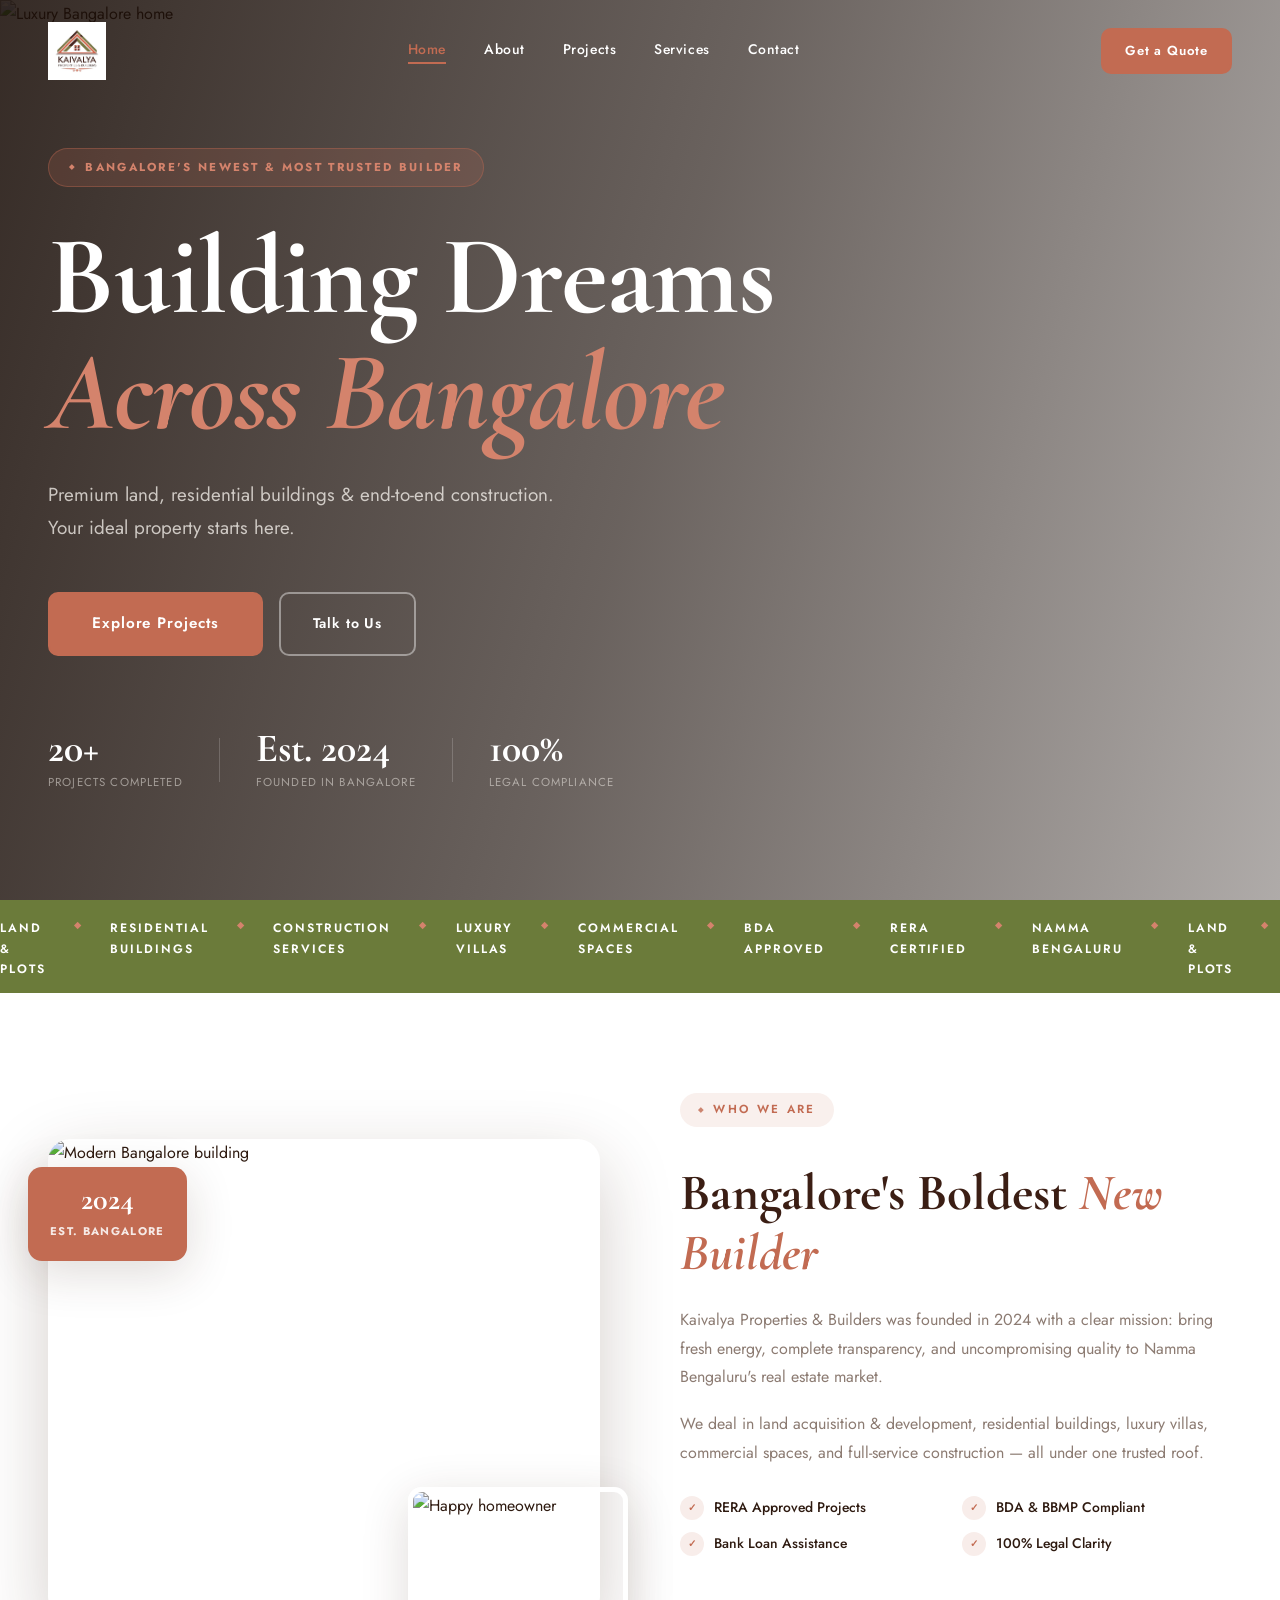
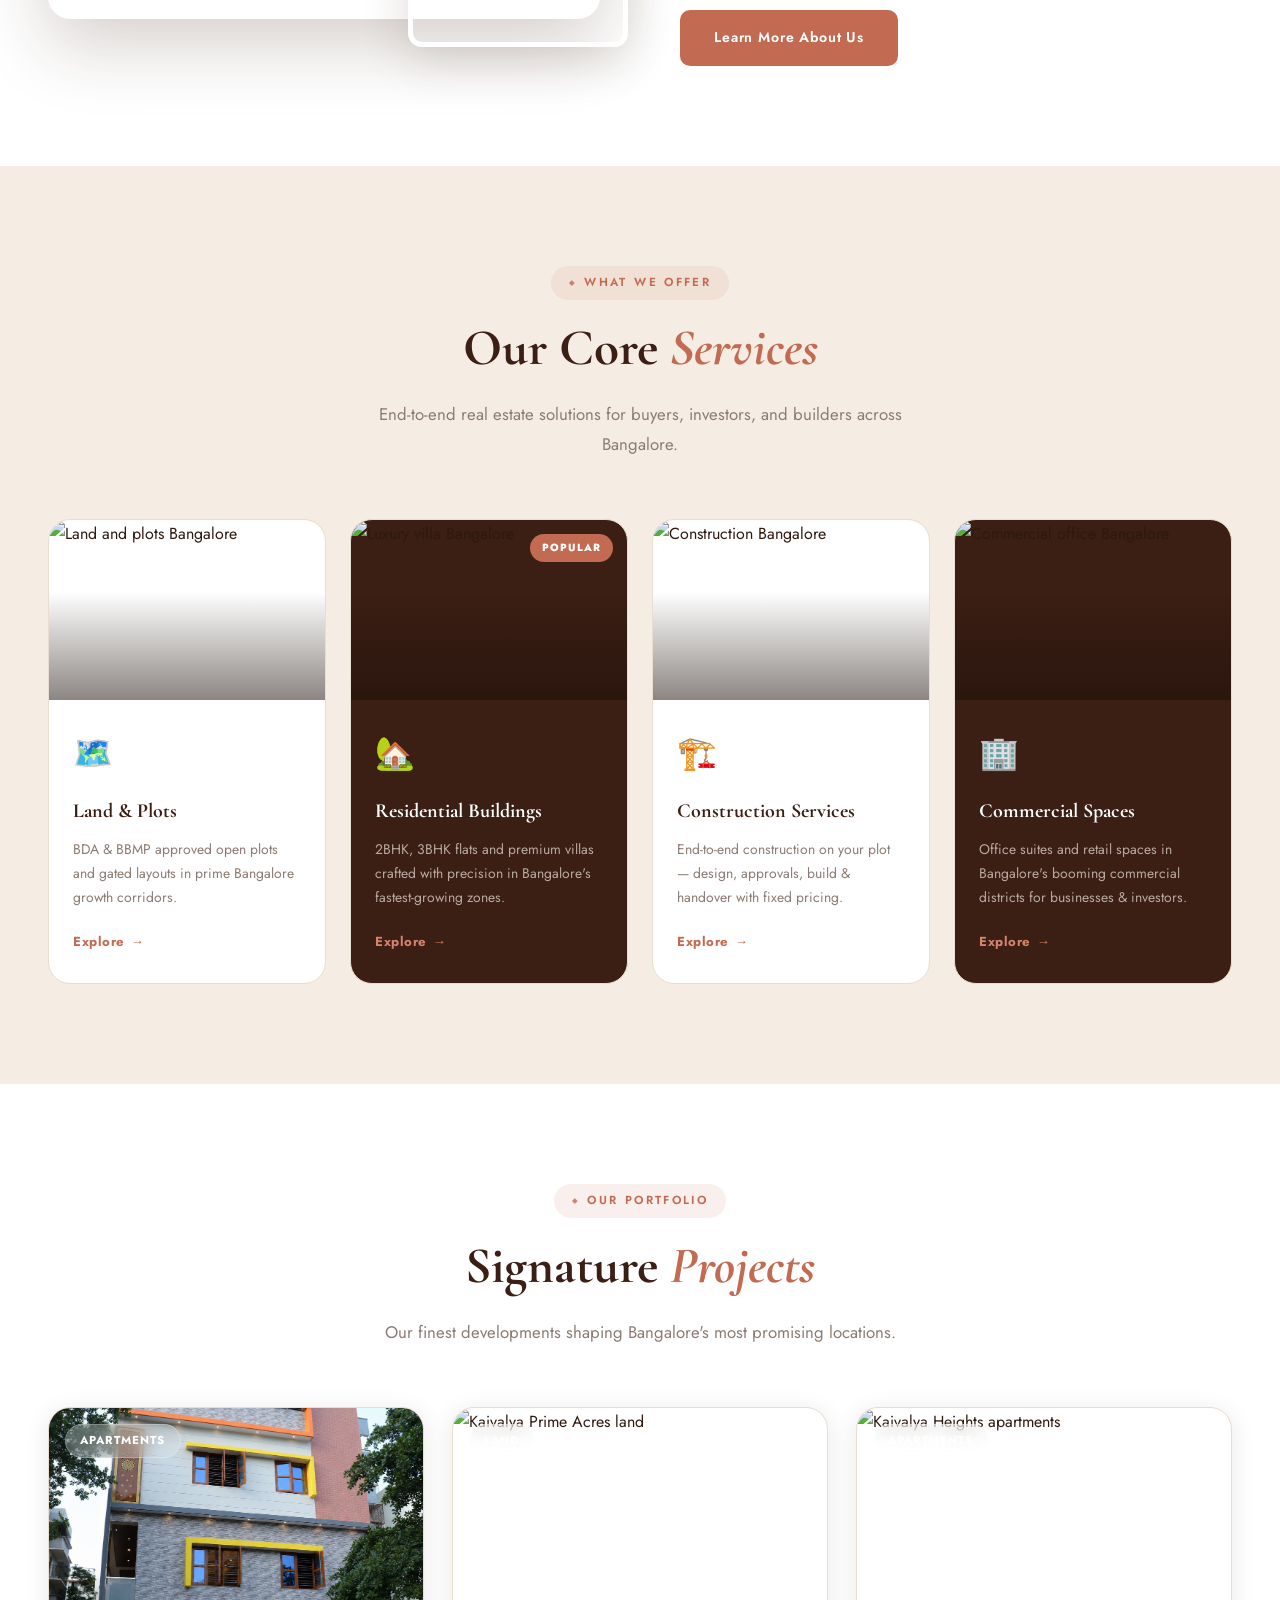
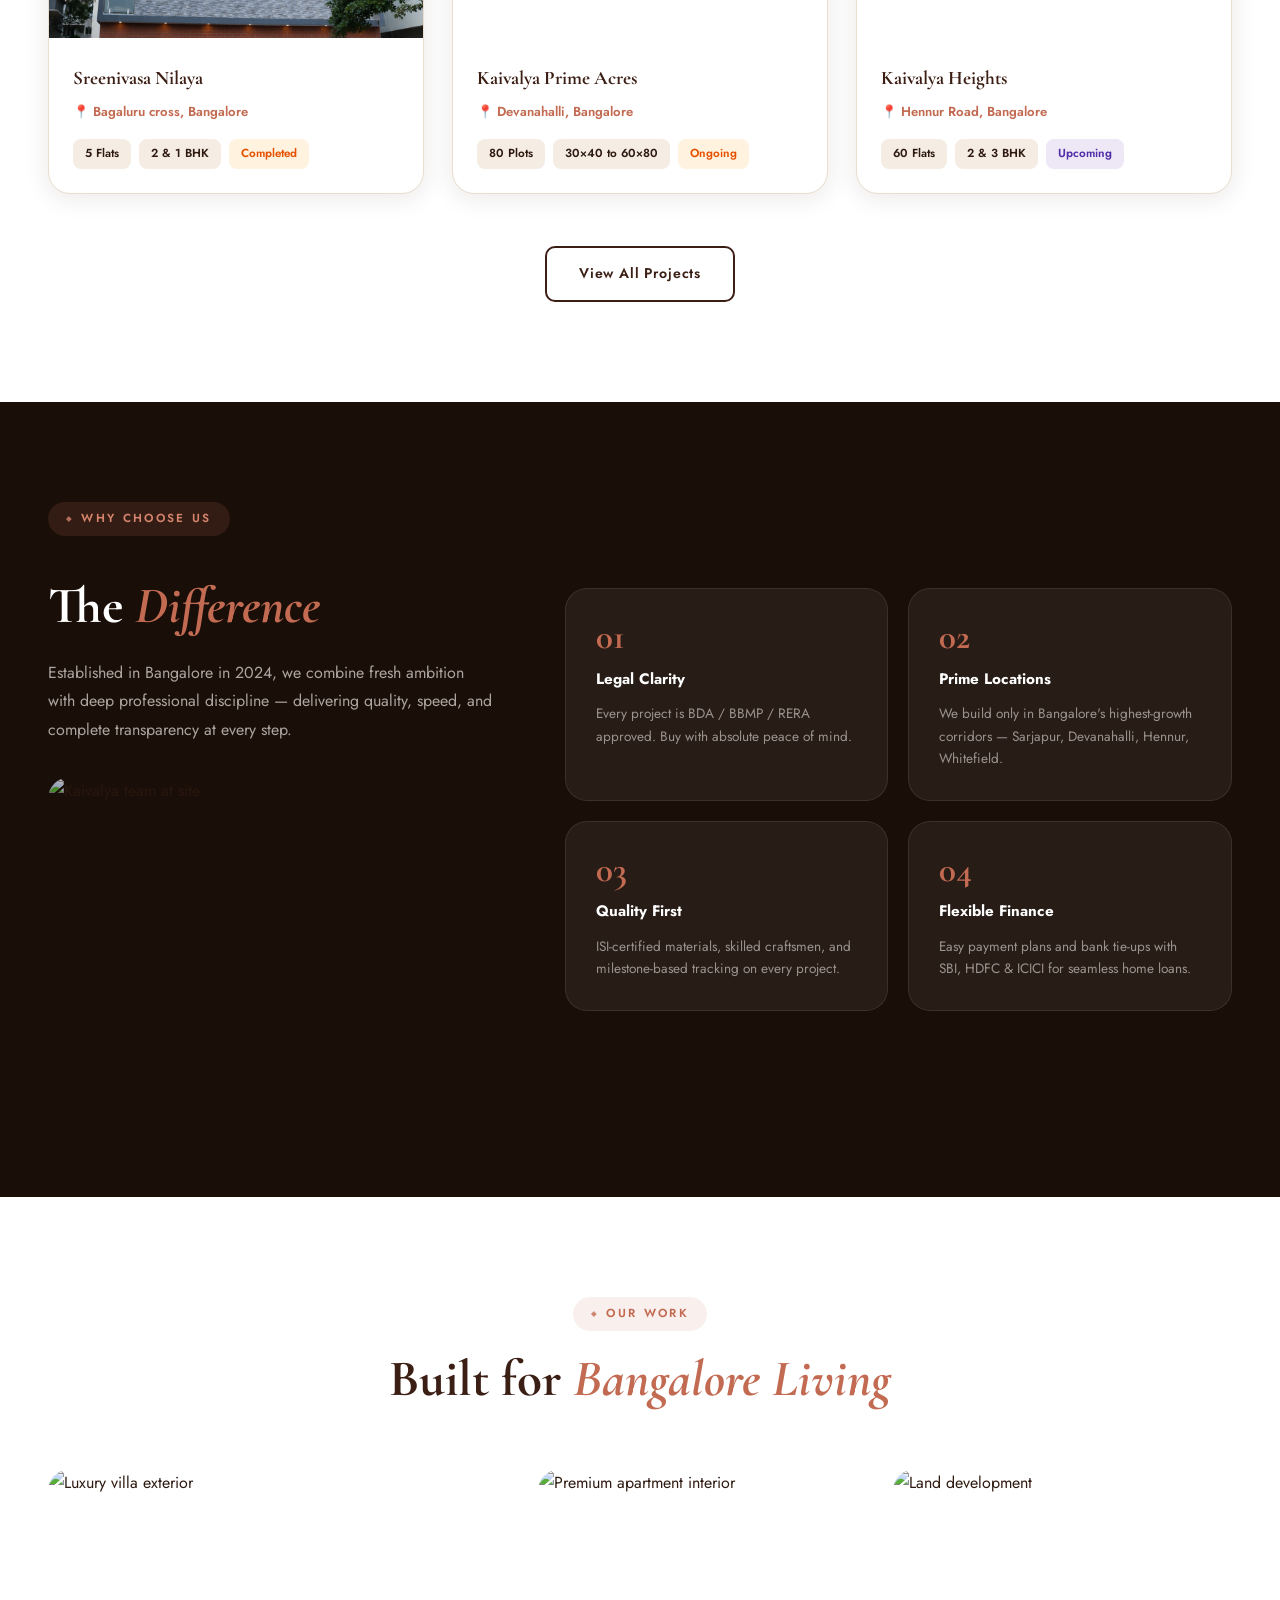
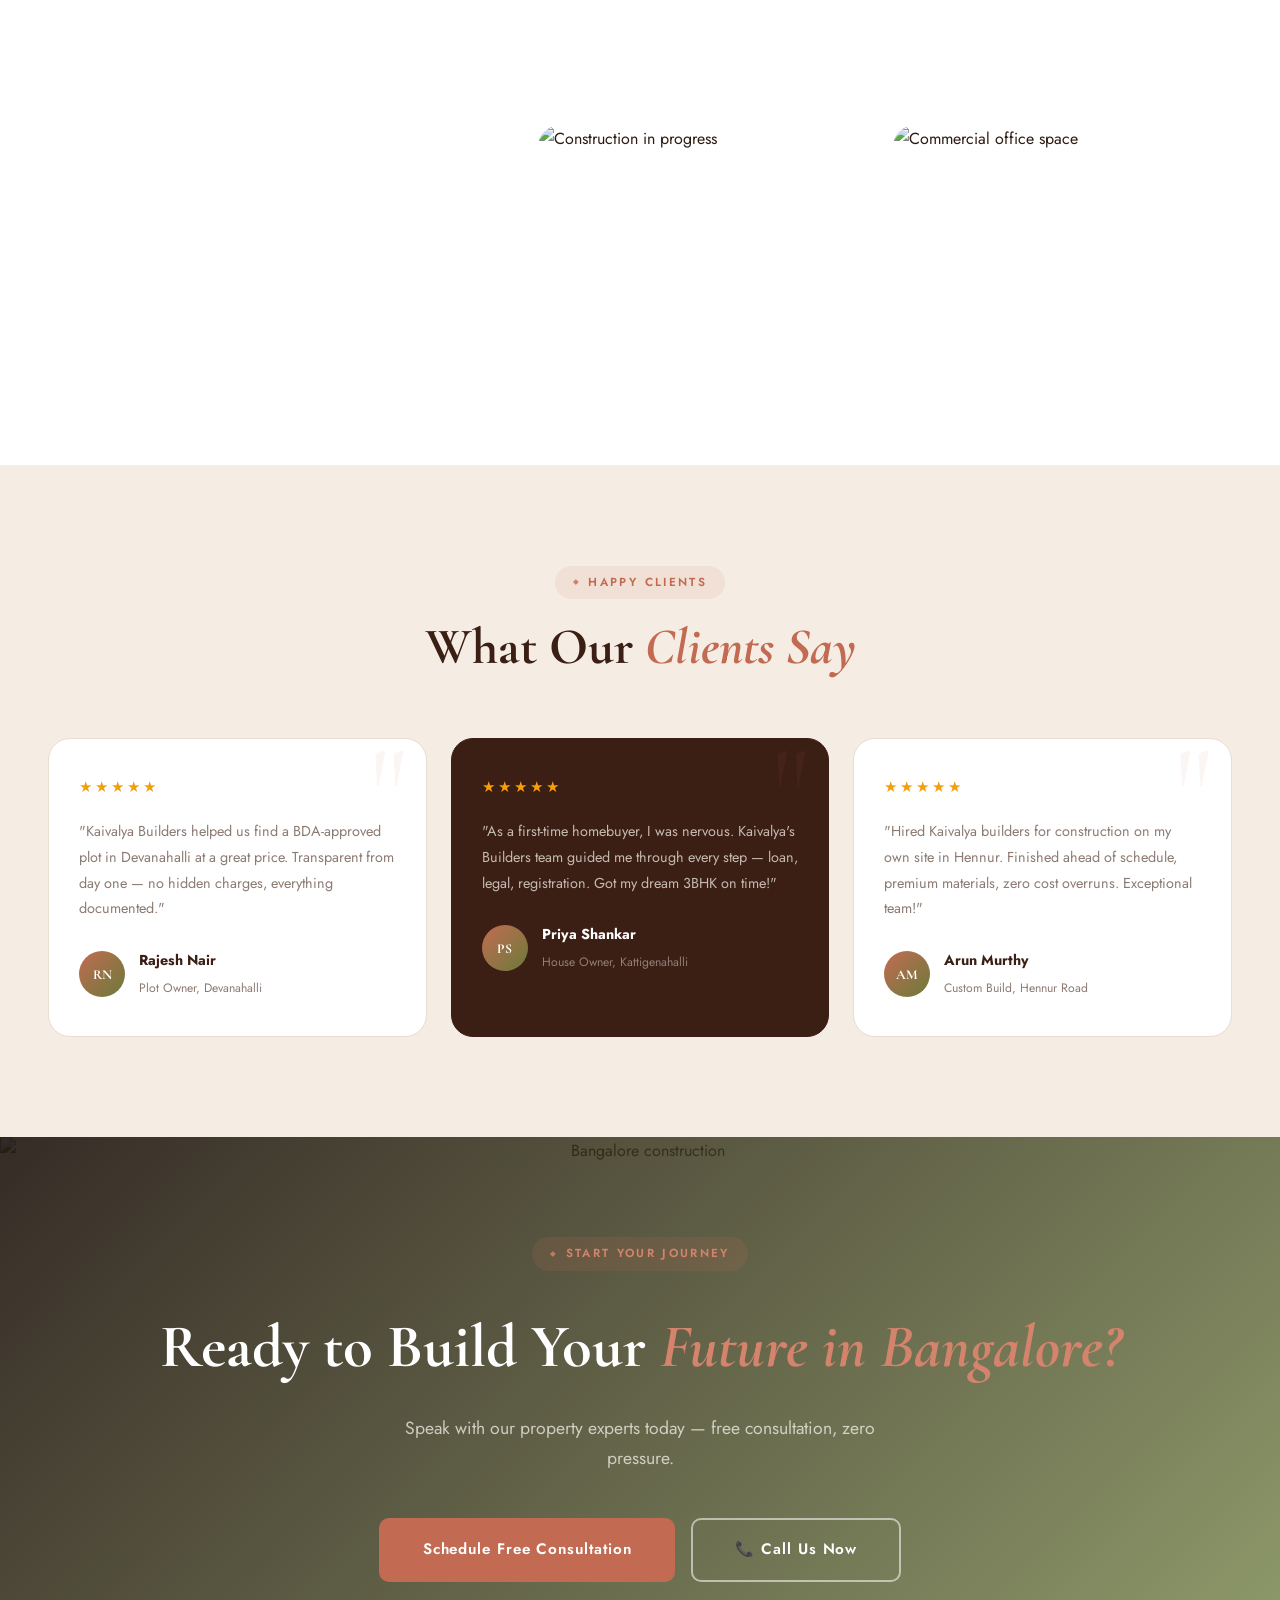
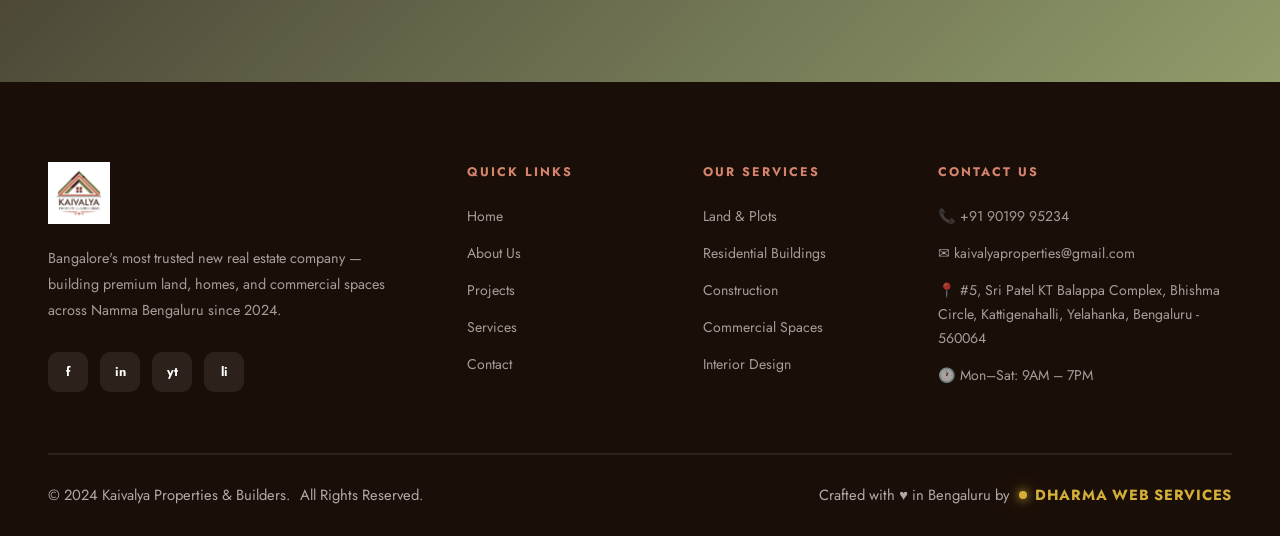
==== index.html @ e22a452b "Initial commit" ====
<!DOCTYPE html>
<html lang="en">
<head>
  <meta charset="UTF-8"/>
  <meta name="viewport" content="width=device-width,initial-scale=1.0"/>
  <title>Kaivalya Properties & Builders | Bangalore's Trusted Builder – Est. 2024</title>
  <meta name="description" content="Kaivalya Properties & Builders – premium land, buildings & construction in Bangalore since 2024. BDA approved, RERA certified.">
  <link rel="icon" href="assets/images/logo.png" type="image/png">
  <link rel="stylesheet" href="assets/css/main.css"/>
  <link rel="stylesheet" href="assets/css/index.css"/>
  <link rel="preconnect" href="https://fonts.googleapis.com">
  <link rel="preconnect" href="https://fonts.gstatic.com" crossorigin>
  <link href="https://fonts.googleapis.com/css2?family=Cormorant+Garamond:ital,wght@0,400;0,600;0,700;1,400&family=Jost:wght@300;400;500;600&display=swap" rel="stylesheet">
</head>
<body>

<!-- NAVBAR -->
<header class="navbar" id="navbar">
  <div class="nav-inner">
    <a href="index.html" class="nav-logo"><img src="assets/images/logo.png" alt="Kaivalya Properties & Builders"/></a>
    <nav class="nav-links" id="navLinks">
      <a href="index.html" class="active">Home</a>
      <a href="about.html">About</a>
      <a href="projects.html">Projects</a>
      <a href="services.html">Services</a>
      <a href="contact.html">Contact</a>
    </nav>
    <a href="contact.html" class="btn btn-terra nav-cta">Get a Quote</a>
    <button class="hamburger" id="hamburger" aria-label="Toggle menu"><span></span><span></span><span></span></button>
  </div>
</header>

<!-- MOBILE DRAWER -->
<div class="mobile-drawer" id="mobileDrawer">
  <a href="index.html" class="active">Home</a>
  <a href="about.html">About</a>
  <a href="projects.html">Projects</a>
  <a href="services.html">Services</a>
  <a href="contact.html">Contact</a>
  <a href="contact.html" class="btn btn-terra mob-cta">Get a Quote</a>
</div>

<!-- HERO -->
<section class="hero">
  <div class="hero-bg">
    <img src="https://images.unsplash.com/photo-1600585154340-be6161a56a0c?w=1800&q=85&auto=format&fit=crop" alt="Luxury Bangalore home"/>
    <div class="hero-overlay"></div>
  </div>
  <div class="hero-content">
    <span class="hero-badge">Bangalore's Newest & Most Trusted Builder</span>
    <h1 class="hero-title">Building Dreams<br/><em>Across Bangalore</em></h1>
    <p class="hero-sub">Premium land, residential buildings &amp; end-to-end construction. Your ideal property starts here.</p>
    <div class="hero-actions">
      <a href="projects.html" class="btn btn-terra btn-lg">Explore Projects</a>
      <a href="contact.html" class="btn-outline-hero btn-lg">Talk to Us</a>
    </div>
    <div class="hero-stats">
      <div class="stat-item"><span class="stat-num">20+</span><span class="stat-label">Projects Completed</span></div>
      <div class="stat-divider"></div>
      <div class="stat-item"><span class="stat-num">Est. 2024</span><span class="stat-label">Founded in Bangalore</span></div>
      <div class="stat-divider"></div>
      <div class="stat-item"><span class="stat-num">100%</span><span class="stat-label">Legal Compliance</span></div>
    </div>
  </div>
</section>

<!-- MARQUEE -->
<div class="marquee-strip">
  <div class="marquee-track">
    <span>Land &amp; Plots</span><span class="dot">◆</span>
    <span>Residential Buildings</span><span class="dot">◆</span>
    <span>Construction Services</span><span class="dot">◆</span>
    <span>Luxury Villas</span><span class="dot">◆</span>
    <span>Commercial Spaces</span><span class="dot">◆</span>
    <span>BDA Approved</span><span class="dot">◆</span>
    <span>RERA Certified</span><span class="dot">◆</span>
    <span>Namma Bengaluru</span><span class="dot">◆</span>
    <span>Land &amp; Plots</span><span class="dot">◆</span>
    <span>Residential Buildings</span><span class="dot">◆</span>
    <span>Construction Services</span><span class="dot">◆</span>
    <span>Luxury Villas</span><span class="dot">◆</span>
    <span>Commercial Spaces</span><span class="dot">◆</span>
    <span>BDA Approved</span><span class="dot">◆</span>
    <span>RERA Certified</span><span class="dot">◆</span>
    <span>Namma Bengaluru</span><span class="dot">◆</span>
  </div>
</div>

<!-- ABOUT SNAP -->
<section class="section-pad">
  <div class="container">
    <div class="about-grid">
      <div class="about-visual reveal-left">
        <img src="https://images.unsplash.com/photo-1582407947304-fd86f028f716?w=800&q=80&auto=format&fit=crop" alt="Modern Bangalore building" class="about-main-img"/>
        <div class="about-accent"><img src="https://images.unsplash.com/photo-1560518883-ce09059eeffa?w=400&q=80&auto=format&fit=crop" alt="Happy homeowner"/></div>
        <div class="about-badge"><span class="b-year">2024</span><span class="b-text">Est. Bangalore</span></div>
      </div>
      <div class="about-text reveal-right">
        <span class="tag">Who We Are</span>
        <h2 class="heading">Bangalore's Boldest <em>New Builder</em></h2>
        <p>Kaivalya Properties &amp; Builders was founded in 2024 with a clear mission: bring fresh energy, complete transparency, and uncompromising quality to Namma Bengaluru's real estate market.</p>
        <p>We deal in land acquisition &amp; development, residential buildings, luxury villas, commercial spaces, and full-service construction — all under one trusted roof.</p>
        <div class="about-checks">
          <div class="check-item"><span class="check-icon">✓</span> RERA Approved Projects</div>
          <div class="check-item"><span class="check-icon">✓</span> BDA &amp; BBMP Compliant</div>
          <div class="check-item"><span class="check-icon">✓</span> Bank Loan Assistance</div>
          <div class="check-item"><span class="check-icon">✓</span> 100% Legal Clarity</div>
        </div>
        <a href="about.html" class="btn btn-terra">Learn More About Us</a>
      </div>
    </div>
  </div>
</section>

<!-- SERVICES -->
<section class="section-pad bg-warm">
  <div class="container">
    <div class="section-head reveal">
      <span class="tag">What We Offer</span>
      <h2 class="heading">Our Core <em>Services</em></h2>
      <p class="desc">End-to-end real estate solutions for buyers, investors, and builders across Bangalore.</p>
    </div>
    <div class="services-grid">
      <div class="s-card reveal">
        <div class="s-card-img"><img src="https://images.unsplash.com/photo-1500382017468-9049fed747ef?w=600&q=80&auto=format&fit=crop" alt="Land and plots Bangalore"/><div class="s-card-img-overlay"></div></div>
        <div class="s-card-body"><div class="s-icon">🗺️</div><h3>Land &amp; Plots</h3><p>BDA &amp; BBMP approved open plots and gated layouts in prime Bangalore growth corridors.</p><a href="services.html" class="card-arrow">Explore <span>→</span></a></div>
      </div>
      <div class="s-card dark-card reveal">
        <span class="s-badge">Popular</span>
        <div class="s-card-img"><img src="https://images.unsplash.com/photo-1613490493576-7fde63acd811?w=600&q=80&auto=format&fit=crop" alt="Luxury villa Bangalore"/><div class="s-card-img-overlay"></div></div>
        <div class="s-card-body"><div class="s-icon">🏡</div><h3>Residential Buildings</h3><p>2BHK, 3BHK flats and premium villas crafted with precision in Bangalore's fastest-growing zones.</p><a href="services.html" class="card-arrow">Explore <span>→</span></a></div>
      </div>
      <div class="s-card reveal">
        <div class="s-card-img"><img src="https://images.unsplash.com/photo-1504307651254-35680f356dfd?w=600&q=80&auto=format&fit=crop" alt="Construction Bangalore"/><div class="s-card-img-overlay"></div></div>
        <div class="s-card-body"><div class="s-icon">🏗️</div><h3>Construction Services</h3><p>End-to-end construction on your plot — design, approvals, build &amp; handover with fixed pricing.</p><a href="services.html" class="card-arrow">Explore <span>→</span></a></div>
      </div>
      <div class="s-card dark-card reveal">
        <div class="s-card-img"><img src="https://images.unsplash.com/photo-1497366754035-f200968a6e72?w=600&q=80&auto=format&fit=crop" alt="Commercial office Bangalore"/><div class="s-card-img-overlay"></div></div>
        <div class="s-card-body"><div class="s-icon">🏢</div><h3>Commercial Spaces</h3><p>Office suites and retail spaces in Bangalore's booming commercial districts for businesses &amp; investors.</p><a href="services.html" class="card-arrow">Explore <span>→</span></a></div>
      </div>
    </div>
  </div>
</section>

<!-- FEATURED PROJECTS -->
<section class="section-pad">
  <div class="container">
    <div class="section-head reveal">
      <span class="tag">Our Portfolio</span>
      <h2 class="heading">Signature <em>Projects</em></h2>
      <p class="desc">Our finest developments shaping Bangalore's most promising locations.</p>
    </div>
    <div class="proj-grid">
      <div class="proj-card reveal">
        <div class="proj-thumb"><img src="assets\images\sreenivasa_nilya.png" alt="Sreenivasa Nilaya"/><span class="proj-type-badge">Apartments</span></div>
        <div class="proj-info"><h3>Sreenivasa Nilaya</h3><p class="proj-loc">📍 Bagaluru cross, Bangalore</p><div class="proj-tags"><span>5 Flats</span><span>2 &amp; 1 BHK</span><span class="status-ongoing">Completed</span></div></div>
      </div>
      <div class="proj-card reveal">
        <div class="proj-thumb"><img src="https://images.unsplash.com/photo-1625602812206-5ec545ca1231?w=700&q=80&auto=format&fit=crop" alt="Kaivalya Prime Acres land"/><span class="proj-type-badge">Land</span></div>
        <div class="proj-info"><h3>Kaivalya Prime Acres</h3><p class="proj-loc">📍 Devanahalli, Bangalore</p><div class="proj-tags"><span>80 Plots</span><span>30×40 to 60×80</span><span class="status-ongoing">Ongoing</span></div></div>
      </div>
      <div class="proj-card reveal">
        <div class="proj-thumb"><img src="https://images.unsplash.com/photo-1545324418-cc1a3fa10c00?w=700&q=80&auto=format&fit=crop" alt="Kaivalya Heights apartments"/><span class="proj-type-badge">Apartments</span></div>
        <div class="proj-info"><h3>Kaivalya Heights</h3><p class="proj-loc">📍 Hennur Road, Bangalore</p><div class="proj-tags"><span>60 Flats</span><span>2 &amp; 3 BHK</span><span class="status-upcoming">Upcoming</span></div></div>
      </div>
    </div>
    <div class="view-all"><a href="projects.html" class="btn btn-outline">View All Projects</a></div>
  </div>
</section>

<!-- WHY US -->
<section class="section-pad bg-dark">
  <div class="container">
    <div class="why-grid">
      <div class="why-left reveal-left">
        <span class="tag light">Why Choose Us</span>
        <h2 class="heading light">The <em>Difference</em></h2>
        <p>Established in Bangalore in 2024, we combine fresh ambition with deep professional discipline — delivering quality, speed, and complete transparency at every step.</p>
        <img src="https://images.unsplash.com/photo-1560520653-9e0e4c89eb11?w=600&q=80&auto=format&fit=crop" alt="Kaivalya team at site" class="why-img"/>
      </div>
      <div class="why-cards reveal-right">
        <div class="w-card"><span class="w-num">01</span><h4>Legal Clarity</h4><p>Every project is BDA / BBMP / RERA approved. Buy with absolute peace of mind.</p></div>
        <div class="w-card"><span class="w-num">02</span><h4>Prime Locations</h4><p>We build only in Bangalore's highest-growth corridors — Sarjapur, Devanahalli, Hennur, Whitefield.</p></div>
        <div class="w-card"><span class="w-num">03</span><h4>Quality First</h4><p>ISI-certified materials, skilled craftsmen, and milestone-based tracking on every project.</p></div>
        <div class="w-card"><span class="w-num">04</span><h4>Flexible Finance</h4><p>Easy payment plans and bank tie-ups with SBI, HDFC &amp; ICICI for seamless home loans.</p></div>
      </div>
    </div>
  </div>
</section>

<!-- SHOWCASE GALLERY -->
<section class="section-pad">
  <div class="container">
    <div class="section-head reveal">
      <span class="tag">Our Work</span>
      <h2 class="heading">Built for <em>Bangalore Living</em></h2>
    </div>
    <div class="showcase-grid">
      <div class="show-item tall reveal"><img src="https://images.unsplash.com/photo-1600596542815-ffad4c1539a9?w=800&q=80&auto=format&fit=crop" alt="Luxury villa exterior"/><div class="show-overlay"></div><span class="show-label">Luxury Villas</span></div>
      <div class="show-item reveal"><img src="https://images.unsplash.com/photo-1560448204-e02f11c3d0e2?w=600&q=80&auto=format&fit=crop" alt="Premium apartment interior"/><div class="show-overlay"></div><span class="show-label">Premium Interiors</span></div>
      <div class="show-item reveal"><img src="https://images.unsplash.com/photo-1558618666-fcd25c85cd64?w=600&q=80&auto=format&fit=crop" alt="Land development"/><div class="show-overlay"></div><span class="show-label">Land Development</span></div>
      <div class="show-item reveal"><img src="https://images.unsplash.com/photo-1503387762-592deb58ef4e?w=600&q=80&auto=format&fit=crop" alt="Construction in progress"/><div class="show-overlay"></div><span class="show-label">Construction</span></div>
      <div class="show-item reveal"><img src="https://images.unsplash.com/photo-1497366811353-6870744d04b2?w=600&q=80&auto=format&fit=crop" alt="Commercial office space"/><div class="show-overlay"></div><span class="show-label">Commercial</span></div>
    </div>
  </div>
</section>

<!-- TESTIMONIALS -->
<section class="section-pad bg-warm">
  <div class="container">
    <div class="section-head reveal">
      <span class="tag">Happy Clients</span>
      <h2 class="heading">What Our <em>Clients Say</em></h2>
    </div>
    <div class="testi-grid">
      <div class="t-card reveal"><div class="t-stars">★★★★★</div><p>"Kaivalya Builders helped us find a BDA-approved plot in Devanahalli at a great price. Transparent from day one — no hidden charges, everything documented."</p><div class="t-author"><div class="t-avatar">RN</div><div><strong>Rajesh Nair</strong><small>Plot Owner, Devanahalli</small></div></div></div>
      <div class="t-card accent reveal"><div class="t-stars">★★★★★</div><p>"As a first-time homebuyer, I was nervous. Kaivalya's Builders team guided me through every step — loan, legal, registration. Got my dream 3BHK on time!"</p><div class="t-author"><div class="t-avatar">PS</div><div><strong>Priya Shankar</strong><small>House Owner, Kattigenahalli</small></div></div></div>
      <div class="t-card reveal"><div class="t-stars">★★★★★</div><p>"Hired Kaivalya builders for construction on my own site in Hennur. Finished ahead of schedule, premium materials, zero cost overruns. Exceptional team!"</p><div class="t-author"><div class="t-avatar">AM</div><div><strong>Arun Murthy</strong><small>Custom Build, Hennur Road</small></div></div></div>
    </div>
  </div>
</section>

<!-- CTA -->
<section class="cta-section">
  <div class="cta-bg"><img src="https://images.unsplash.com/photo-1486325212027-8081e485255e?w=1600&q=70&auto=format&fit=crop" alt="Bangalore construction"/><div class="cta-bg-layer"></div></div>
  <div class="cta-inner">
    <span class="tag light" style="margin-bottom:24px;">Start Your Journey</span>
    <h2>Ready to Build Your <em>Future in Bangalore?</em></h2>
    <p>Speak with our property experts today — free consultation, zero pressure.</p>
    <div class="cta-btns">
      <a href="contact.html" class="btn btn-terra btn-lg">Schedule Free Consultation</a>
      <a href="tel:+919876543210" class="btn btn-outline-lt btn-lg">📞 Call Us Now</a>
    </div>
  </div>
</section>

<!-- FOOTER -->
<footer class="footer">
  <div class="container">
    <div class="footer-grid">
      <div class="footer-brand">
        <img src="assets/images/logo.png" alt="Kaivalya Properties" class="footer-logo"/>
        <p>Bangalore's most trusted new real estate company — building premium land, homes, and commercial spaces across Namma Bengaluru since 2024.</p>
        <div class="social-row">
          <a href="#" aria-label="Facebook">f</a>
          <a href="#" aria-label="Instagram">in</a>
          <a href="#" aria-label="YouTube">yt</a>
          <a href="#" aria-label="LinkedIn">li</a>
        </div>
      </div>
      <div class="f-col"><h5>Quick Links</h5><a href="index.html">Home</a><a href="about.html">About Us</a><a href="projects.html">Projects</a><a href="services.html">Services</a><a href="contact.html">Contact</a></div>
      <div class="f-col"><h5>Our Services</h5><a href="services.html">Land &amp; Plots</a><a href="services.html">Residential Buildings</a><a href="services.html">Construction</a><a href="services.html">Commercial Spaces</a><a href="services.html">Interior Design</a></div>
      <div class="f-col"><h5>Contact Us</h5><a href="tel:+919019995234">📞 +91 90199 95234</a><a href="mailto:kaivalyaproperties@gmail.com">✉ kaivalyaproperties@gmail.com</a><a href="https://maps.app.goo.gl/zr2HqgXHXhAscxSv6">📍 #5, Sri Patel KT Balappa Complex, Bhishma Circle, Kattigenahalli, Yelahanka, Bengaluru - 560064</a><a>🕐 Mon–Sat: 9AM – 7PM</a></div>
    </div>
     <button class="scroll-top" id="scrollTop">
      <svg width="22"
           height="22"
           viewBox="0 0 24 24"
           fill="none"
           stroke="currentColor"
           stroke-width="2.5"
           stroke-linecap="round"
           stroke-linejoin="round">
        <path d="M12 19V5"/>
        <path d="M5 12L12 5L19 12"/>
      </svg>
    </button>

    <div class="footer-bottom">

    <div class="footer-copy">
        <span>© 2024 Kaivalya Properties & Builders.</span>
        <span>All Rights Reserved.</span>
    </div>
    <div class="footer-credit">
        <span>Crafted with ♥ in Bengaluru by</span>

        <a href="https://dws.monster"
           target="_blank"
           rel="noopener noreferrer"
           class="dws-link">

            <span class="dws-dot"></span>
            Dharma Web Services
        </a>
    </div>

</div>
  </div>
</footer>

<button class="scroll-top" id="scrollTop">↑</button>
<script src="assets/js/main.js"></script>
</body>
</html>
---- assets/css/main.css ----
/* =====================================================
   KAIVALYA PROPERTIES & BUILDERS — MASTER CSS
   Bangalore | Est. 2024
   ===================================================== */

:root {
  --brown:      #3B1E14;
  --terra:      #C26B52;
  --terra-lt:   #D4836C;
  --olive:      #6B7B3A;
  --olive-lt:   #8A9B4E;
  --cream:      #FAF6F0;
  --cream-warm: #F5EDE4;
  --white:      #FFFFFF;
  --dark:       #1A0E08;
  --text:       #2E1A10;
  --muted:      #8C7B72;
  --border:     #E8DDCE;
  --gold:       #C9A84C;

  --font-d: 'Cormorant Garamond', Georgia, serif;
  --font-b: 'Jost', sans-serif;
  --ease:   cubic-bezier(0.4, 0, 0.2, 1);
  --r:      14px;
  --r-lg:   22px;
  --sh:     0 4px 24px rgba(58,30,20,.10);
  --sh-md:  0 12px 48px rgba(58,30,20,.16);
  --sh-lg:  0 24px 72px rgba(58,30,20,.22);
}

*, *::before, *::after { box-sizing: border-box; margin: 0; padding: 0; }
html { scroll-behavior: smooth; font-size: 16px; }
body { font-family: var(--font-b); color: var(--text); background: var(--white); line-height: 1.7; overflow-x: hidden; }
img { max-width: 100%; display: block; object-fit: cover; }
a { text-decoration: none; color: inherit; transition: all .3s var(--ease); }
ul { list-style: none; }

.container { max-width: 1240px; margin: 0 auto; padding: 0 28px; }
.section-pad { padding: 100px 0; }
.bg-warm { background: var(--cream-warm); }
.bg-dark { background: var(--dark); }
.bg-cream { background: var(--cream); }

/* TYPOGRAPHY */
em { font-style: italic; color: var(--terra); }
.tag { display: inline-flex; align-items: center; gap: 8px; font-size: .73rem; font-weight: 600; letter-spacing: .2em; text-transform: uppercase; color: var(--terra); background: rgba(194,107,82,.1); padding: 7px 18px; border-radius: 100px; margin-bottom: 18px; }
.tag::before { content: '◆'; font-size: .45rem; opacity: .8; }
.tag.light { color: var(--terra-lt); background: rgba(194,107,82,.15); }

.heading { font-family: var(--font-d); font-size: clamp(2rem, 4vw, 3.2rem); font-weight: 700; line-height: 1.18; color: var(--brown); margin-bottom: 22px; }
.heading.light { color: var(--white); }
.desc { font-size: 1.05rem; color: var(--muted); max-width: 560px; line-height: 1.75; }
.section-head { text-align: center; margin-bottom: 60px; }
.section-head .desc { margin: 0 auto; }

/* BUTTONS */
.btn { display: inline-flex; align-items: center; gap: 9px; font-family: var(--font-b); font-weight: 600; font-size: .88rem; letter-spacing: .06em; padding: 14px 32px; border-radius: 10px; border: 2px solid transparent; cursor: pointer; transition: all .3s var(--ease); white-space: nowrap; }
.btn-terra { background: var(--terra); color: #fff; border-color: var(--terra); }
.btn-terra:hover { background: var(--brown); border-color: var(--brown); transform: translateY(-3px); box-shadow: 0 10px 28px rgba(194,107,82,.35); }
.btn-dark { background: var(--brown); color: #fff; border-color: var(--brown); }
.btn-dark:hover { background: var(--terra); border-color: var(--terra); transform: translateY(-3px); }
.btn-outline { background: transparent; color: var(--brown); border-color: var(--brown); }
.btn-outline:hover { background: var(--brown); color: #fff; transform: translateY(-3px); }
.btn-outline-lt { background: transparent; color: #fff; border-color: rgba(255,255,255,.55); }
.btn-outline-lt:hover { background: rgba(255,255,255,.12); border-color: #fff; transform: translateY(-3px); }
.btn-lg { padding: 17px 42px; font-size: .95rem; }

/* ===== NAVBAR ===== */
.navbar { position: fixed; top: 0; left: 0; right: 0; z-index: 999; transition: all .4s var(--ease); }
.navbar.scrolled { background: rgba(255,255,255,.97); backdrop-filter: blur(16px); box-shadow: 0 2px 20px rgba(58,30,20,.08); }
.nav-inner { display: flex; align-items: center; justify-content: space-between; max-width: 1240px; margin: 0 auto; padding: 22px 28px; transition: padding .4s var(--ease); }
.navbar.scrolled .nav-inner { padding: 14px 28px; }
.nav-logo img { height: 58px; width: auto; transition: height .3s; }
.navbar.scrolled .nav-logo img { height: 48px; }
.nav-links { display: flex; align-items: center; gap: 38px; }
.nav-links a { font-size: .87rem; font-weight: 500; letter-spacing: .04em; color: #fff; position: relative; padding-bottom: 3px; }
.navbar.scrolled .nav-links a { color: var(--brown); }
.nav-links a::after { content: ''; position: absolute; bottom: 0; left: 0; width: 0; height: 2px; background: var(--terra); transition: width .3s; }
.nav-links a:hover::after, .nav-links a.active::after { width: 100%; }
.nav-links a.active { color: var(--terra); }
.navbar.scrolled .nav-links a.active { color: var(--terra); }
.nav-cta { font-size: .82rem; padding: 10px 22px; }
.hamburger { display: none; flex-direction: column; gap: 5px; background: none; border: none; cursor: pointer; padding: 4px; }
.hamburger span { display: block; width: 25px; height: 2px; background: #fff; border-radius: 2px; transition: all .3s; }
.navbar.scrolled .hamburger span { background: var(--brown); }
.hamburger.open span:nth-child(1) { transform: translateY(7px) rotate(45deg); }
.hamburger.open span:nth-child(2) { opacity: 0; transform: scaleX(0); }
.hamburger.open span:nth-child(3) { transform: translateY(-7px) rotate(-45deg); }

/* Mobile Nav Drawer */
.mobile-drawer { position: fixed; inset: 0; background: var(--dark); z-index: 998; display: flex; flex-direction: column; align-items: center; justify-content: center; gap: 10px; transform: translateX(100%); transition: transform .45s var(--ease); }
.mobile-drawer.open { transform: translateX(0); }
.mobile-drawer a { font-family: var(--font-d); font-size: clamp(1.8rem, 6vw, 2.2rem); font-weight: 700; color: #fff; padding: 10px 0; opacity: .85; transition: all .3s; }
.mobile-drawer a:hover, .mobile-drawer a.active { color: var(--terra); opacity: 1; }
.mobile-drawer .mob-cta { margin-top: 20px; }

/* ===== MARQUEE ===== */
.marquee-strip { background: var(--olive); overflow: hidden; padding: 13px 0; }
.marquee-track { display: inline-flex; gap: 28px; animation: marquee 28s linear infinite; }
.marquee-track span { font-size: .76rem; font-weight: 600; letter-spacing: .16em; text-transform: uppercase; color: #fff; }
.marquee-track .dot { color: var(--terra-lt); font-size: .55rem; }
@keyframes marquee { from { transform: translateX(0); } to { transform: translateX(-50%); } }

/* ===== SCROLL TOP ===== */
.scroll-top { position: fixed; bottom: 30px; right: 30px; width: 50px; height: 50px; background: var(--terra); color: #fff; border: none; border-radius: 14px; font-size: 1.15rem; cursor: pointer; display: flex; align-items: center; justify-content: center; opacity: 0; transform: translateY(20px); transition: all .35s var(--ease); z-index: 990; box-shadow: var(--sh-md); }
.scroll-top.show { opacity: 1; transform: translateY(0); }
.scroll-top:hover { background: var(--brown); transform: translateY(-4px); }

/* ===== PAGE HEADER ===== */
.page-header { padding: 150px 0 80px; background: var(--dark); position: relative; overflow: hidden; text-align: center; }
.page-header::before { content: ''; position: absolute; inset: 0; background: radial-gradient(ellipse at 70% 30%, rgba(194,107,82,.22) 0%, transparent 60%), radial-gradient(ellipse at 20% 80%, rgba(107,123,58,.16) 0%, transparent 60%); }
.ph-img { position: absolute; inset: 0; width: 100%; height: 100%; object-fit: cover; opacity: .18; }
.ph-content { position: relative; z-index: 2; }
.ph-content h1 { font-family: var(--font-d); font-size: clamp(2.8rem, 7vw, 5rem); font-weight: 700; color: #fff; margin-bottom: 14px; }
.ph-content p { font-size: 1.1rem; color: rgba(250,246,240,.7); max-width: 480px; margin: 0 auto; }
.breadcrumb { display: flex; align-items: center; justify-content: center; gap: 10px; margin-bottom: 18px; font-size: .83rem; }
.breadcrumb a { color: var(--terra-lt); }
.breadcrumb span { color: rgba(255,255,255,.3); }

/* ===== FOOTER ===== */
.footer { background: var(--dark); color: var(--cream); padding: 80px 0 0; }
.footer-grid { display: grid; grid-template-columns: 2fr 1fr 1fr 1.6fr; gap: 52px; padding-bottom: 52px; border-bottom: 1px solid rgba(255,255,255,.08); }
.footer-logo { height: 62px; width: auto; margin-bottom: 22px; }
.footer-brand p { font-size: .9rem; color: rgba(250,246,240,.62); line-height: 1.8; margin-bottom: 28px; }
.social-row { display: flex; gap: 12px; }
.social-row a { width: 40px; height: 40px; background: rgba(255,255,255,.08); color: #fff; border-radius: 10px; display: flex; align-items: center; justify-content: center; font-weight: 700; font-size: .8rem; transition: all .3s; }
.social-row a:hover { background: var(--terra); transform: translateY(-2px); }
.f-col h5 { font-size: .78rem; font-weight: 700; letter-spacing: .16em; text-transform: uppercase; color: var(--terra-lt); margin-bottom: 22px; }
.f-col a { display: block; font-size: .88rem; color: rgba(250,246,240,.62); margin-bottom: 13px; transition: all .3s; }
.f-col a:hover { color: var(--terra-lt); padding-left: 6px; }
.footer-bottom { display: flex; justify-content: space-between; align-items: center; padding: 26px 0; font-size: .78rem; color: rgba(250,246,240,.38); }

/* ===== FORM ===== */
.form-group { margin-bottom: 20px; }
.form-group label { display: block; font-size: .78rem; font-weight: 700; letter-spacing: .08em; text-transform: uppercase; color: var(--text); margin-bottom: 9px; }
.form-group input, .form-group select, .form-group textarea { width: 100%; padding: 14px 18px; font-family: var(--font-b); font-size: .93rem; color: var(--text); background: var(--white); border: 2px solid var(--border); border-radius: var(--r); transition: all .3s; outline: none; appearance: none; }
.form-group input:focus, .form-group select:focus, .form-group textarea:focus { border-color: var(--terra); box-shadow: 0 0 0 4px rgba(194,107,82,.1); }
.form-group textarea { resize: vertical; min-height: 130px; }

/* ===== ANIMATIONS ===== */
.reveal { opacity: 0; transform: translateY(32px); transition: opacity .7s var(--ease), transform .7s var(--ease); }
.reveal.visible { opacity: 1; transform: translateY(0); }
.reveal-left { opacity: 0; transform: translateX(-40px); transition: opacity .7s var(--ease), transform .7s var(--ease); }
.reveal-left.visible { opacity: 1; transform: translateX(0); }
.reveal-right { opacity: 0; transform: translateX(40px); transition: opacity .7s var(--ease), transform .7s var(--ease); }
.reveal-right.visible { opacity: 1; transform: translateX(0); }


/* =========================================
   RESPONSIVE GLOBAL LAYOUT
========================================= */

/* Laptops & Tablets Landscape (Max 1024px) */
@media (max-width: 1024px) {
  .section-pad { padding: 80px 0; }
  .footer-grid { grid-template-columns: repeat(2, 1fr); gap: 40px; }
}

/* Tablets Portrait & Large Mobile (Max 768px) */
@media (max-width: 768px) {
  .section-pad { padding: 64px 0; }
  .container { padding: 0 24px; }
  
  /* Navbar to Mobile Drawer */
  .nav-links, .nav-cta { display: none; }
  .hamburger { display: flex; }
  .nav-logo img { height: 48px; }
  .navbar.scrolled .nav-logo img { height: 40px; }
  
  /* Typography Scale-Down */
  .desc { font-size: 1rem; }
  .section-head { margin-bottom: 48px; }
  
  /* Footer Reorganization */
  .footer { padding: 64px 0 0; }
  .footer-grid { grid-template-columns: 1fr; gap: 36px; padding-bottom: 40px; }
  .footer-brand p { margin-bottom: 16px; }
  .footer-bottom { flex-direction: column; gap: 12px; text-align: center; padding: 20px 0; }
  
  /* Page Header Adjustments */
  .page-header { padding: 120px 0 60px; }
}

/* Mobile Phones (Max 480px) */
@media (max-width: 480px) {
  .section-pad { padding: 52px 0; }
  .container { padding: 0 20px; }
  
  /* Touch Target Enhancements */
  .btn { padding: 12px 28px; font-size: .85rem; }
  .btn-lg { padding: 14px 28px; font-size: .9rem; }
  
  /* Typography Scale-Down */
  .desc { font-size: .95rem; }
  .section-head { margin-bottom: 40px; }
  
  /* Page Header Tightening */
  .page-header { padding: 110px 0 50px; }
  .breadcrumb { font-size: .75rem; flex-wrap: wrap; }
  
  /* Form Usability on Small Screens */
  .form-group input, .form-group select, .form-group textarea { padding: 12px 16px; font-size: .9rem; }
  
  /* Floating Elements Optimization */
  .scroll-top { width: 44px; height: 44px; bottom: 20px; right: 20px; font-size: 1rem; border-radius: 12px; }
  .marquee-strip { padding: 10px 0; }
  .marquee-track span { font-size: .7rem; }
}


/* ==========================
   PREMIUM FOOTER BOTTOM
========================== */

.footer-bottom{
    padding:28px 0;

    border-top:1px solid rgba(255,255,255,.08);

    display:flex;
    justify-content:space-between;
    align-items:center;
    gap:25px;

    font-size:.92rem;
}

.footer-copy{
    display:flex;
    gap:10px;
    flex-wrap:wrap;
    color:rgba(255,255,255,.65);
}

.footer-divider{
    flex:1;
    height:1px;
    background:linear-gradient(
        to right,
        transparent,
        rgba(212,175,55,.25),
        transparent
    );
}

.footer-credit{
    display:flex;
    align-items:center;
    gap:10px;
    color:rgba(255,255,255,.65);
}

.dws-link{
    display:flex;
    align-items:center;
    gap:8px;

    color:#D4AF37;
    text-decoration:none;
    font-weight:700;
    letter-spacing:.05em;
    text-transform:uppercase;

    transition:.35s ease;
}

.dws-link:hover{
    color:#fff;
    transform:translateY(-2px);
}

.dws-dot{
    width:8px;
    height:8px;
    border-radius:50%;

    background:#D4AF37;

    box-shadow:
        0 0 10px #D4AF37,
        0 0 20px rgba(212,175,55,.5);
}

@media(max-width:768px){

.footer-bottom{
    flex-direction:column;
    text-align:center;
    gap:15px;
}

.footer-divider{
    width:100%;
}

.footer-copy,
.footer-credit{
    justify-content:center;
}

}

.scroll-top{
    width:58px;
    height:58px;

    margin:0 auto 30px;

    border:none;
    border-radius:50%;

    background:linear-gradient(
        135deg,
        #c97758,
        #d78d6f
    );

    color:#fff;

    display:flex;
    align-items:center;
    justify-content:center;

    cursor:pointer;

    box-shadow:
        0 12px 30px rgba(201,119,88,.35);

    transition:.35s ease;
}

.scroll-top:hover{
    transform:translateY(-6px);
}
---- assets/css/index.css ----
/* =====================================================
   HOME PAGE CSS
   ===================================================== */

/* HERO */
.hero { min-height: 100vh; position: relative; display: flex; align-items: center; overflow: hidden; }
.hero-bg { position: absolute; inset: 0; }
.hero-bg img { width: 100%; height: 100%; object-fit: cover; object-position: center; }
.hero-overlay { position: absolute; inset: 0; background: linear-gradient(105deg, rgba(26,14,8,.88) 0%, rgba(26,14,8,.65) 50%, rgba(26,14,8,.35) 100%); }
.hero-content { position: relative; z-index: 2; max-width: 1240px; margin: 0 auto; padding: 120px 28px 80px; width: 100%; }
.hero-badge { display: inline-flex; align-items: center; gap: 9px; background: rgba(194,107,82,.18); border: 1px solid rgba(194,107,82,.38); color: var(--terra-lt); font-size: .72rem; font-weight: 700; letter-spacing: .2em; text-transform: uppercase; padding: 9px 20px; border-radius: 100px; margin-bottom: 32px; animation: fadeIn .8s ease forwards; }
.hero-badge::before { content: '◆'; font-size: .45rem; }
.hero-title { font-family: var(--font-d); font-size: clamp(3.2rem, 9vw, 7rem); font-weight: 700; line-height: 1.03; color: #fff; margin-bottom: 28px; letter-spacing: -.01em; animation: slideUp .9s ease forwards; }
.hero-title em { display: block; color: var(--terra-lt); }
.hero-sub { font-size: clamp(1rem, 2vw, 1.18rem); color: rgba(250,246,240,.75); max-width: 520px; line-height: 1.75; margin-bottom: 48px; animation: slideUp .9s .15s ease both; }
.hero-actions { display: flex; gap: 16px; flex-wrap: wrap; margin-bottom: 72px; animation: slideUp .9s .3s ease both; }
.btn-outline-hero { display: inline-flex; align-items: center; gap: 9px; background: transparent; color: #fff; border: 2px solid rgba(255,255,255,.42); padding: 14px 32px; border-radius: 10px; font-family: var(--font-b); font-weight: 600; font-size: .88rem; letter-spacing: .06em; cursor: pointer; transition: all .3s var(--ease); }
.btn-outline-hero:hover { background: rgba(255,255,255,.1); border-color: #fff; transform: translateY(-3px); }
.hero-stats { display: flex; align-items: center; gap: 36px; flex-wrap: wrap; animation: fadeIn 1s .5s ease both; }
.stat-num { display: block; font-family: var(--font-d); font-size: 2.5rem; font-weight: 700; color: #fff; line-height: 1; }
.stat-label { font-size: .72rem; color: rgba(250,246,240,.5); text-transform: uppercase; letter-spacing: .1em; margin-top: 5px; display: block; }
.stat-divider { width: 1px; height: 44px; background: rgba(255,255,255,.18); }
.hero-scroll { position: absolute; bottom: 36px; left: 50%; transform: translateX(-50%); z-index: 2; display: flex; flex-direction: column; align-items: center; gap: 10px; }
.hero-scroll span { font-size: .68rem; letter-spacing: .25em; text-transform: uppercase; color: rgba(250,246,240,.35); }
.scroll-line { width: 1px; height: 48px; background: linear-gradient(to bottom, rgba(194,107,82,.8), transparent); animation: scrollPulse 2s ease-in-out infinite; }

@keyframes scrollPulse { 0%, 100% { transform: scaleY(1); opacity: .5; } 50% { transform: scaleY(1.4); opacity: 1; } }
@keyframes fadeIn { from { opacity: 0; } to { opacity: 1; } }
@keyframes slideUp { from { opacity: 0; transform: translateY(36px); } to { opacity: 1; transform: translateY(0); } }

/* ABOUT SNAP */
.about-grid { display: grid; grid-template-columns: 1fr 1fr; gap: 80px; align-items: center; }
.about-visual { position: relative; }
.about-main-img { width: 100%; height: 480px; border-radius: var(--r-lg); object-fit: cover; box-shadow: var(--sh-lg); }
.about-accent { position: absolute; bottom: -28px; right: -28px; width: 220px; height: 160px; border-radius: var(--r); overflow: hidden; border: 5px solid #fff; box-shadow: var(--sh-md); }
.about-accent img { width: 100%; height: 100%; object-fit: cover; }
.about-badge { position: absolute; top: 28px; left: -20px; background: var(--terra); color: #fff; padding: 18px 22px; border-radius: var(--r); text-align: center; box-shadow: var(--sh-md); }
.about-badge .b-year { font-family: var(--font-d); font-size: 1.9rem; font-weight: 700; line-height: 1; display: block; }
.about-badge .b-text { font-size: .7rem; font-weight: 700; letter-spacing: .12em; text-transform: uppercase; opacity: .85; }
.about-text > * + * { margin-top: 18px; }
.about-text p { color: var(--muted); line-height: 1.8; }
.about-checks { display: grid; grid-template-columns: 1fr 1fr; gap: 12px; margin: 28px 0 36px; }
.check-item { display: flex; align-items: center; gap: 10px; font-size: .87rem; font-weight: 500; }
.check-icon { width: 24px; height: 24px; min-width: 24px; background: rgba(194,107,82,.12); color: var(--terra); border-radius: 50%; display: flex; align-items: center; justify-content: center; font-size: .65rem; font-weight: 900; }

/* SERVICES */
.services-grid { display: grid; grid-template-columns: repeat(4, 1fr); gap: 24px; }
.s-card { border-radius: var(--r-lg); overflow: hidden; background: #fff; border: 1px solid var(--border); transition: all .4s var(--ease); position: relative; }
.s-card:hover { transform: translateY(-10px); box-shadow: var(--sh-lg); }
.s-card-img { height: 180px; overflow: hidden; position: relative; }
.s-card-img img { width: 100%; height: 100%; object-fit: cover; transition: transform .6s var(--ease); }
.s-card:hover .s-card-img img { transform: scale(1.08); }
.s-card-img-overlay { position: absolute; inset: 0; background: linear-gradient(to top, rgba(26,14,8,.5) 0%, transparent 60%); }
.s-badge { position: absolute; top: 14px; right: 14px; background: var(--terra); color: #fff; font-size: .65rem; font-weight: 800; letter-spacing: .1em; text-transform: uppercase; padding: 5px 12px; border-radius: 100px; }
.s-card-body { padding: 26px 24px 28px; }
.s-icon { font-size: 2rem; margin-bottom: 14px; }
.s-card h3 { font-family: var(--font-d); font-size: 1.25rem; font-weight: 700; color: var(--brown); margin-bottom: 10px; }
.s-card p { font-size: .87rem; color: var(--muted); line-height: 1.7; margin-bottom: 18px; }
.s-card.dark-card { background: var(--brown); }
.s-card.dark-card h3 { color: #fff; }
.s-card.dark-card p { color: rgba(250,246,240,.65); }
.card-arrow { display: inline-flex; align-items: center; gap: 6px; font-size: .82rem; font-weight: 700; color: var(--terra); letter-spacing: .04em; transition: gap .3s; }
.s-card:hover .card-arrow { gap: 12px; }
.dark-card .card-arrow { color: var(--terra-lt); }

/* PROJECTS */
.proj-grid { display: grid; grid-template-columns: repeat(3, 1fr); gap: 28px; }
.proj-card { border-radius: var(--r-lg); overflow: hidden; background: #fff; box-shadow: var(--sh); border: 1px solid var(--border); transition: all .4s var(--ease); }
.proj-card:hover { transform: translateY(-10px); box-shadow: var(--sh-lg); }
.proj-thumb { height: 230px; position: relative; overflow: hidden; }
.proj-thumb img { width: 100%; height: 100%; object-fit: cover; transition: transform .6s var(--ease); }
.proj-card:hover .proj-thumb img { transform: scale(1.07); }
.proj-type-badge { position: absolute; top: 16px; left: 16px; background: rgba(255,255,255,.18); backdrop-filter: blur(10px); border: 1px solid rgba(255,255,255,.25); color: #fff; font-size: .72rem; font-weight: 700; letter-spacing: .1em; text-transform: uppercase; padding: 6px 14px; border-radius: 100px; }
.proj-info { padding: 24px; }
.proj-info h3 { font-family: var(--font-d); font-size: 1.2rem; font-weight: 700; color: var(--brown); margin-bottom: 6px; }
.proj-loc { font-size: .82rem; color: var(--terra); font-weight: 600; margin-bottom: 16px; }
.proj-tags { display: flex; flex-wrap: wrap; gap: 8px; }
.proj-tags span { font-size: .73rem; font-weight: 600; background: var(--cream-warm); color: var(--text); padding: 5px 12px; border-radius: 8px; }
.status-ongoing { background: #FFF3E0 !important; color: #E65100 !important; }
.status-upcoming { background: #EDE7F6 !important; color: #512DA8 !important; }
.status-done { background: #E8F5E9 !important; color: #2E7D32 !important; }
.view-all { text-align: center; margin-top: 52px; }

/* WHY US */
.why-grid { display: grid; grid-template-columns: 1fr 1.5fr; gap: 72px; align-items: center; }
.why-left > * + * { margin-top: 22px; }
.why-left p { color: rgba(250,246,240,.65); line-height: 1.8; }
.why-img { width: 100%; height: 320px; border-radius: var(--r-lg); object-fit: cover; margin-top: 32px; opacity: .75; }
.why-cards { display: grid; grid-template-columns: 1fr 1fr; gap: 20px; }
.w-card { background: rgba(255,255,255,.06); border: 1px solid rgba(255,255,255,.09); border-radius: var(--r-lg); padding: 30px; transition: all .4s; }
.w-card:hover { background: rgba(255,255,255,.1); transform: translateY(-5px); }
.w-num { font-family: var(--font-d); font-size: 2.2rem; font-weight: 700; color: var(--terra); display: block; margin-bottom: 12px; line-height: 1; }
.w-card h4 { font-size: .95rem; font-weight: 700; color: #fff; margin-bottom: 10px; }
.w-card p { font-size: .85rem; color: rgba(250,246,240,.55); line-height: 1.65; }

/* SHOWCASE */
.showcase-grid { display: grid; grid-template-columns: 1.4fr 1fr 1fr; grid-template-rows: 240px 240px; gap: 16px; }
.show-item { border-radius: var(--r-lg); overflow: hidden; position: relative; cursor: pointer; }
.show-item img { width: 100%; height: 100%; object-fit: cover; transition: transform .6s var(--ease); }
.show-item:hover img { transform: scale(1.06); }
.show-overlay { position: absolute; inset: 0; background: linear-gradient(to top, rgba(26,14,8,.7) 0%, transparent 55%); opacity: 0; transition: opacity .4s; }
.show-item:hover .show-overlay { opacity: 1; }
.show-label { position: absolute; bottom: 18px; left: 20px; font-family: var(--font-d); font-size: 1.1rem; font-weight: 700; color: #fff; transform: translateY(10px); opacity: 0; transition: all .4s; }
.show-item:hover .show-label { transform: translateY(0); opacity: 1; }
.show-item.tall { grid-row: span 2; }

/* TESTIMONIALS */
.testi-grid { display: grid; grid-template-columns: repeat(3, 1fr); gap: 24px; }
.t-card { background: #fff; border: 1px solid var(--border); border-radius: var(--r-lg); padding: 36px 30px; transition: all .4s var(--ease); position: relative; overflow: hidden; }
.t-card::before { content: '"'; position: absolute; top: -10px; right: 20px; font-family: var(--font-d); font-size: 8rem; color: rgba(194,107,82,.07); line-height: 1; pointer-events: none; }
.t-card:hover { transform: translateY(-8px); box-shadow: var(--sh-lg); }
.t-card.accent { background: var(--brown); border-color: var(--brown); }
.t-card.accent p { color: rgba(250,246,240,.72); }
.t-card.accent strong { color: #fff; }
.t-card.accent small { color: rgba(250,246,240,.45); }
.t-stars { color: #F59E0B; font-size: .95rem; letter-spacing: 3px; margin-bottom: 18px; }
.t-card p { font-size: .9rem; color: var(--muted); line-height: 1.8; margin-bottom: 26px; }
.t-author { display: flex; align-items: center; gap: 14px; }
.t-avatar { width: 46px; height: 46px; border-radius: 50%; background: linear-gradient(135deg, var(--terra), var(--olive)); color: #fff; font-weight: 700; font-size: .85rem; display: flex; align-items: center; justify-content: center; flex-shrink: 0; font-family: var(--font-d); }
.t-author strong { display: block; font-size: .9rem; color: var(--brown); }
.t-author small { font-size: .76rem; color: var(--muted); }

/* CTA */
.cta-section { position: relative; padding: 100px 24px; text-align: center; overflow: hidden; }
.cta-bg { position: absolute; inset: 0; }
.cta-bg img { width: 100%; height: 100%; object-fit: cover; }
.cta-bg-layer { position: absolute; inset: 0; background: linear-gradient(135deg, rgba(26,14,8,.88) 0%, rgba(107,123,58,.75) 100%); }
.cta-inner { position: relative; z-index: 2; }
.cta-inner h2 { font-family: var(--font-d); font-size: clamp(2.2rem, 5vw, 3.8rem); font-weight: 700; color: #fff; margin-bottom: 16px; }
.cta-inner h2 em { color: var(--terra-lt); }
.cta-inner p { font-size: 1.1rem; color: rgba(250,246,240,.72); max-width: 520px; margin: 0 auto 44px; }
.cta-btns { display: flex; gap: 16px; justify-content: center; flex-wrap: wrap; }


/* =========================================
   RESPONSIVE LAYOUTS
========================================= */

/* Laptops & Tablets (Max 1024px) */
@media (max-width: 1024px) {
  .services-grid { grid-template-columns: repeat(2, 1fr); }
  .showcase-grid { grid-template-columns: repeat(2, 1fr); grid-template-rows: auto; }
  .show-item { height: 280px; } /* Prevent collapse when rows are set to auto */
  .show-item.tall { grid-row: span 1; }
  .why-grid { gap: 48px; }
  .about-grid { gap: 48px; }
}

/* Tablet Portrait & Large Mobile (Max 768px) */
@media (max-width: 768px) {
  .hero-content { padding: 100px 24px 60px; }
  
  .about-grid { grid-template-columns: 1fr; gap: 40px; }
  .about-main-img { height: 400px; }
  .about-accent { width: 140px; height: 100px; bottom: -16px; right: -10px; border-width: 4px; }
  .about-badge { padding: 14px 18px; top: 20px; left: -10px; }
  .about-badge .b-year { font-size: 1.6rem; }
  
  .proj-grid { grid-template-columns: repeat(2, 1fr); gap: 20px; }
  .why-grid { grid-template-columns: 1fr; }
  .why-cards { grid-template-columns: repeat(2, 1fr); }
  .testi-grid { grid-template-columns: repeat(2, 1fr); gap: 20px; }
  
  .hero-stats { gap: 24px; }
  .stat-divider { display: none; }
  .hero-scroll { display: none; }
  
  .cta-section { padding: 80px 24px; }
}

/* Mobile Phones (Max 480px) */
@media (max-width: 480px) {
  .hero-title { font-size: clamp(2.4rem, 11vw, 3.2rem); margin-bottom: 20px; }
  
  /* Make Hero Buttons full width & stacked on mobile */
  .hero-actions { flex-direction: column; width: 100%; align-items: stretch; margin-bottom: 48px; }
  .hero-actions > * { justify-content: center; text-align: center; }
  
  /* Flow Stats better */
  .hero-stats { flex-direction: row; flex-wrap: wrap; justify-content: space-between; gap: 20px; }
  .stat-num { font-size: 2rem; }
  
  .services-grid { grid-template-columns: 1fr; gap: 20px; }
  .proj-grid { grid-template-columns: 1fr; gap: 20px; }
  .showcase-grid { grid-template-columns: 1fr; gap: 16px; }
  .show-item { height: 260px; }
  
  .testi-grid { grid-template-columns: 1fr; gap: 20px; }
  .t-card { padding: 28px 24px; }
  
  .why-cards { grid-template-columns: 1fr; }
  .w-card { padding: 24px; }
  
  .about-checks { grid-template-columns: 1fr; gap: 14px; }
  .about-main-img { height: 320px; }
  
  /* CTA Adjustments */
  .cta-section { padding: 60px 20px; }
  .cta-btns { flex-direction: column; width: 100%; }
  .cta-btns > * { width: 100%; text-align: center; justify-content: center; }
}

/* ==========================
   PREMIUM FOOTER BOTTOM
========================== */

.footer-bottom{
    padding:28px 0;

    border-top:1px solid rgba(255,255,255,.08);

    display:flex;
    justify-content:space-between;
    align-items:center;
    gap:25px;

    font-size:.92rem;
}

.footer-copy{
    display:flex;
    gap:10px;
    flex-wrap:wrap;
    color:rgba(255,255,255,.65);
}

.footer-divider{
    flex:1;
    height:1px;
    background:linear-gradient(
        to right,
        transparent,
        rgba(212,175,55,.25),
        transparent
    );
}

.footer-credit{
    display:flex;
    align-items:center;
    gap:10px;
    color:rgba(255,255,255,.65);
}

.dws-link{
    display:flex;
    align-items:center;
    gap:8px;

    color:#D4AF37;
    text-decoration:none;
    font-weight:700;
    letter-spacing:.05em;
    text-transform:uppercase;

    transition:.35s ease;
}

.dws-link:hover{
    color:#fff;
    transform:translateY(-2px);
}

.dws-dot{
    width:8px;
    height:8px;
    border-radius:50%;

    background:#D4AF37;

    box-shadow:
        0 0 10px #D4AF37,
        0 0 20px rgba(212,175,55,.5);
}

@media(max-width:768px){

.footer-bottom{
    flex-direction:column;
    text-align:center;
    gap:15px;
}

.footer-divider{
    width:100%;
}

.footer-copy,
.footer-credit{
    justify-content:center;
}

}

.scroll-top{
    width:58px;
    height:58px;

    margin:0 auto 30px;

    border:none;
    border-radius:50%;

    background:linear-gradient(
        135deg,
        #c97758,
        #d78d6f
    );

    color:#fff;

    display:flex;
    align-items:center;
    justify-content:center;

    cursor:pointer;

    box-shadow:
        0 12px 30px rgba(201,119,88,.35);

    transition:.35s ease;
}

.scroll-top:hover{
    transform:translateY(-6px);
}
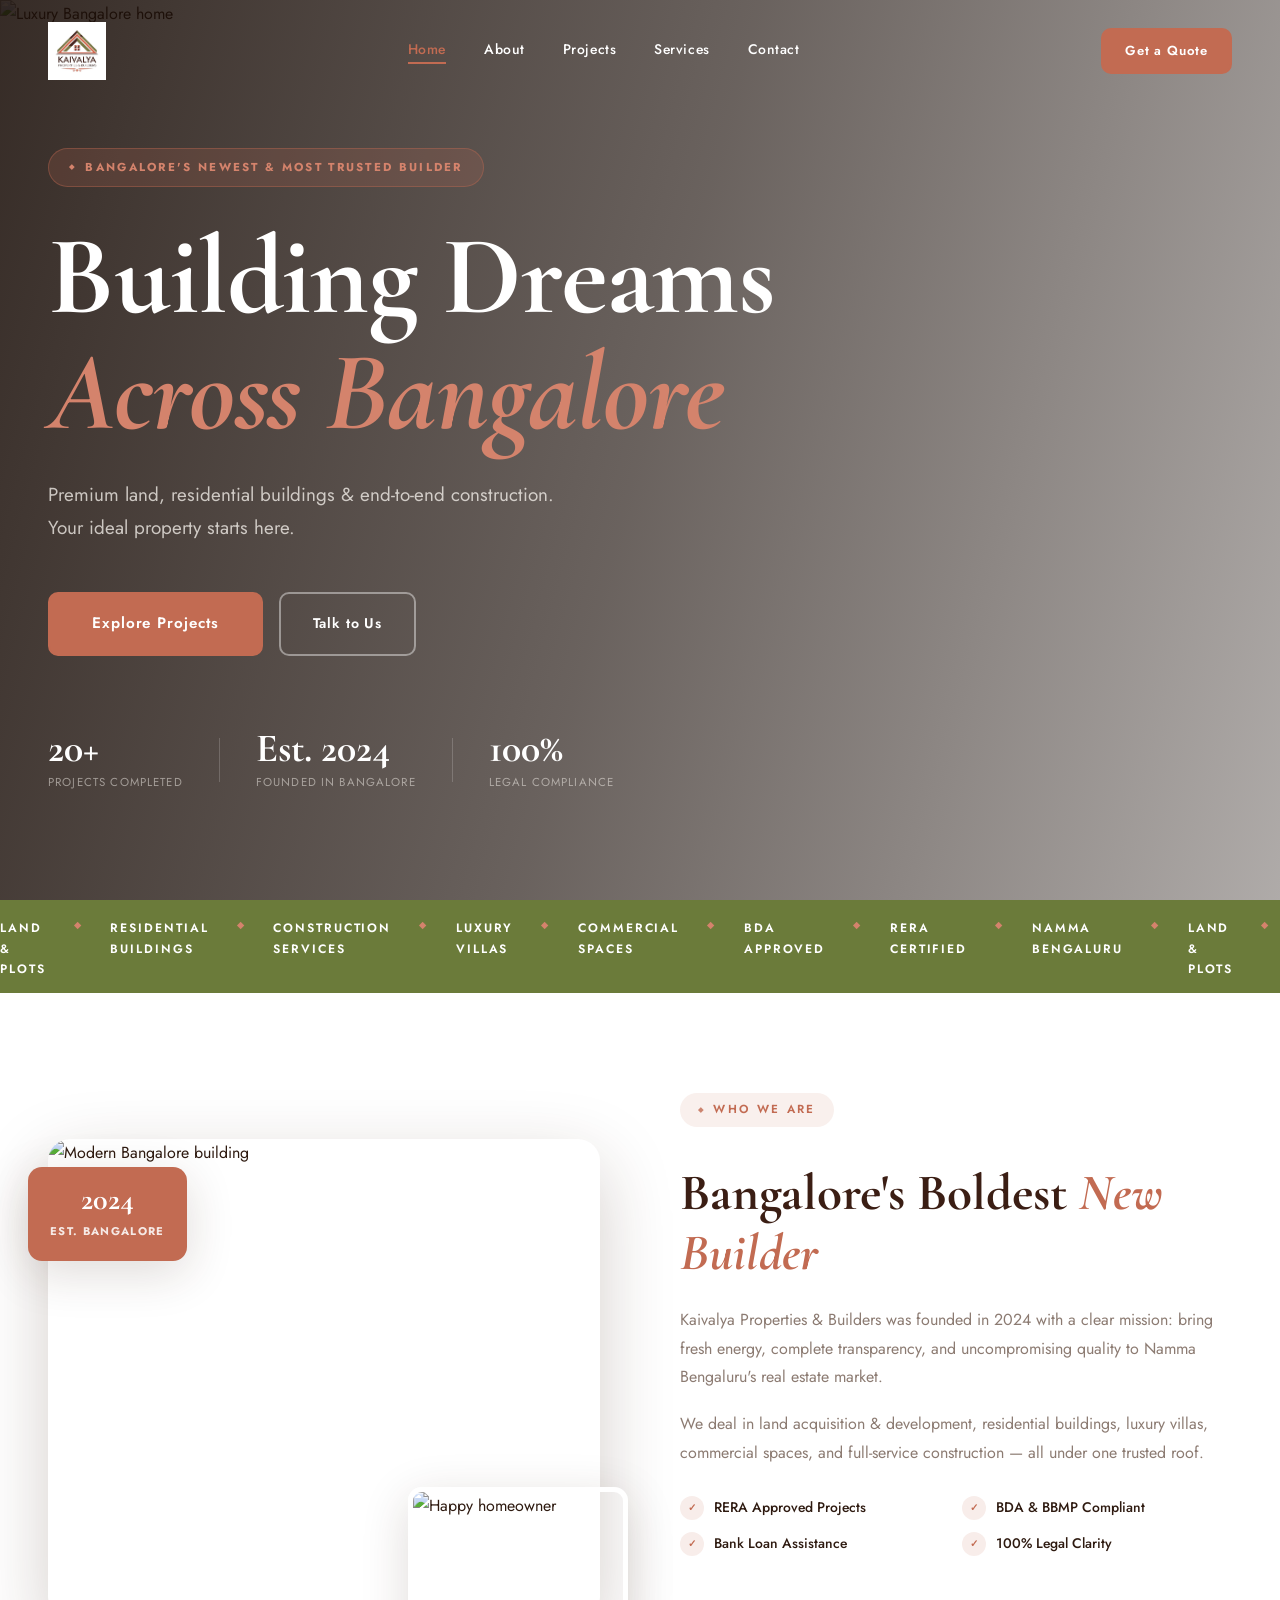
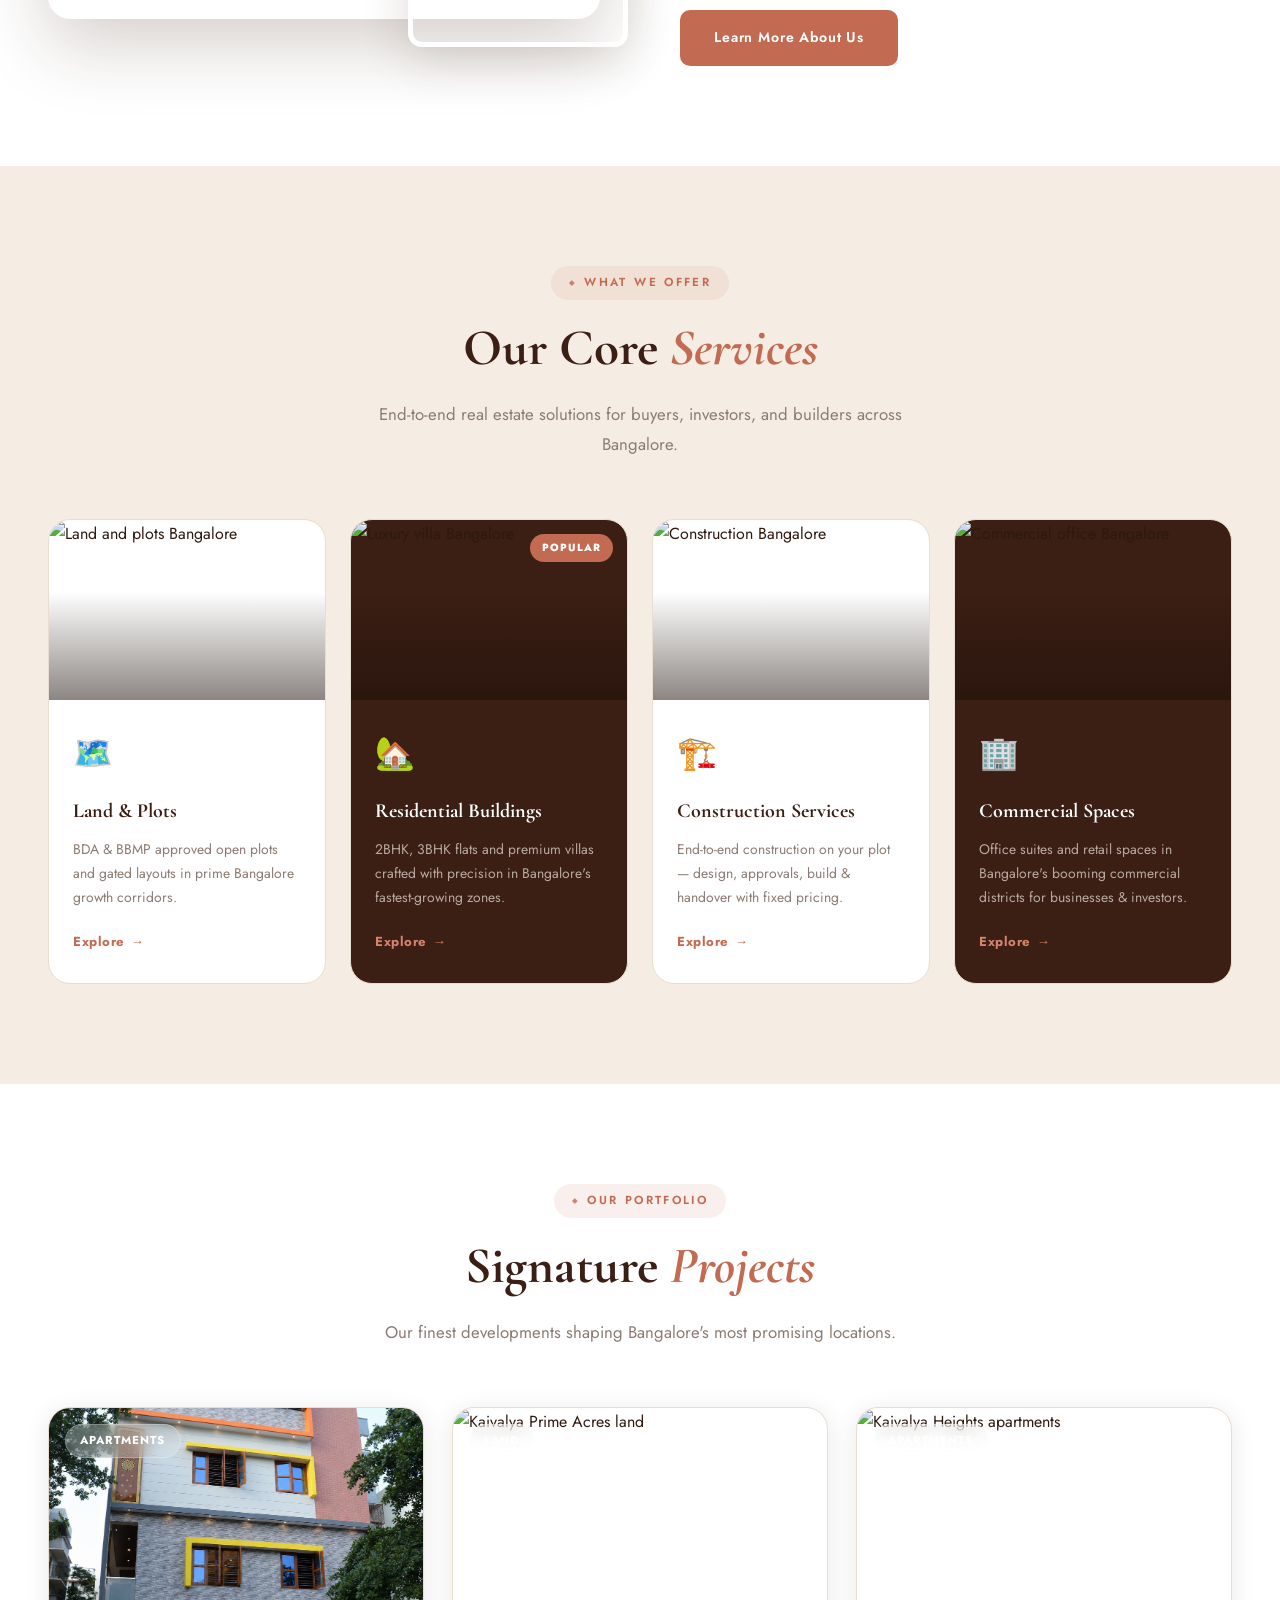
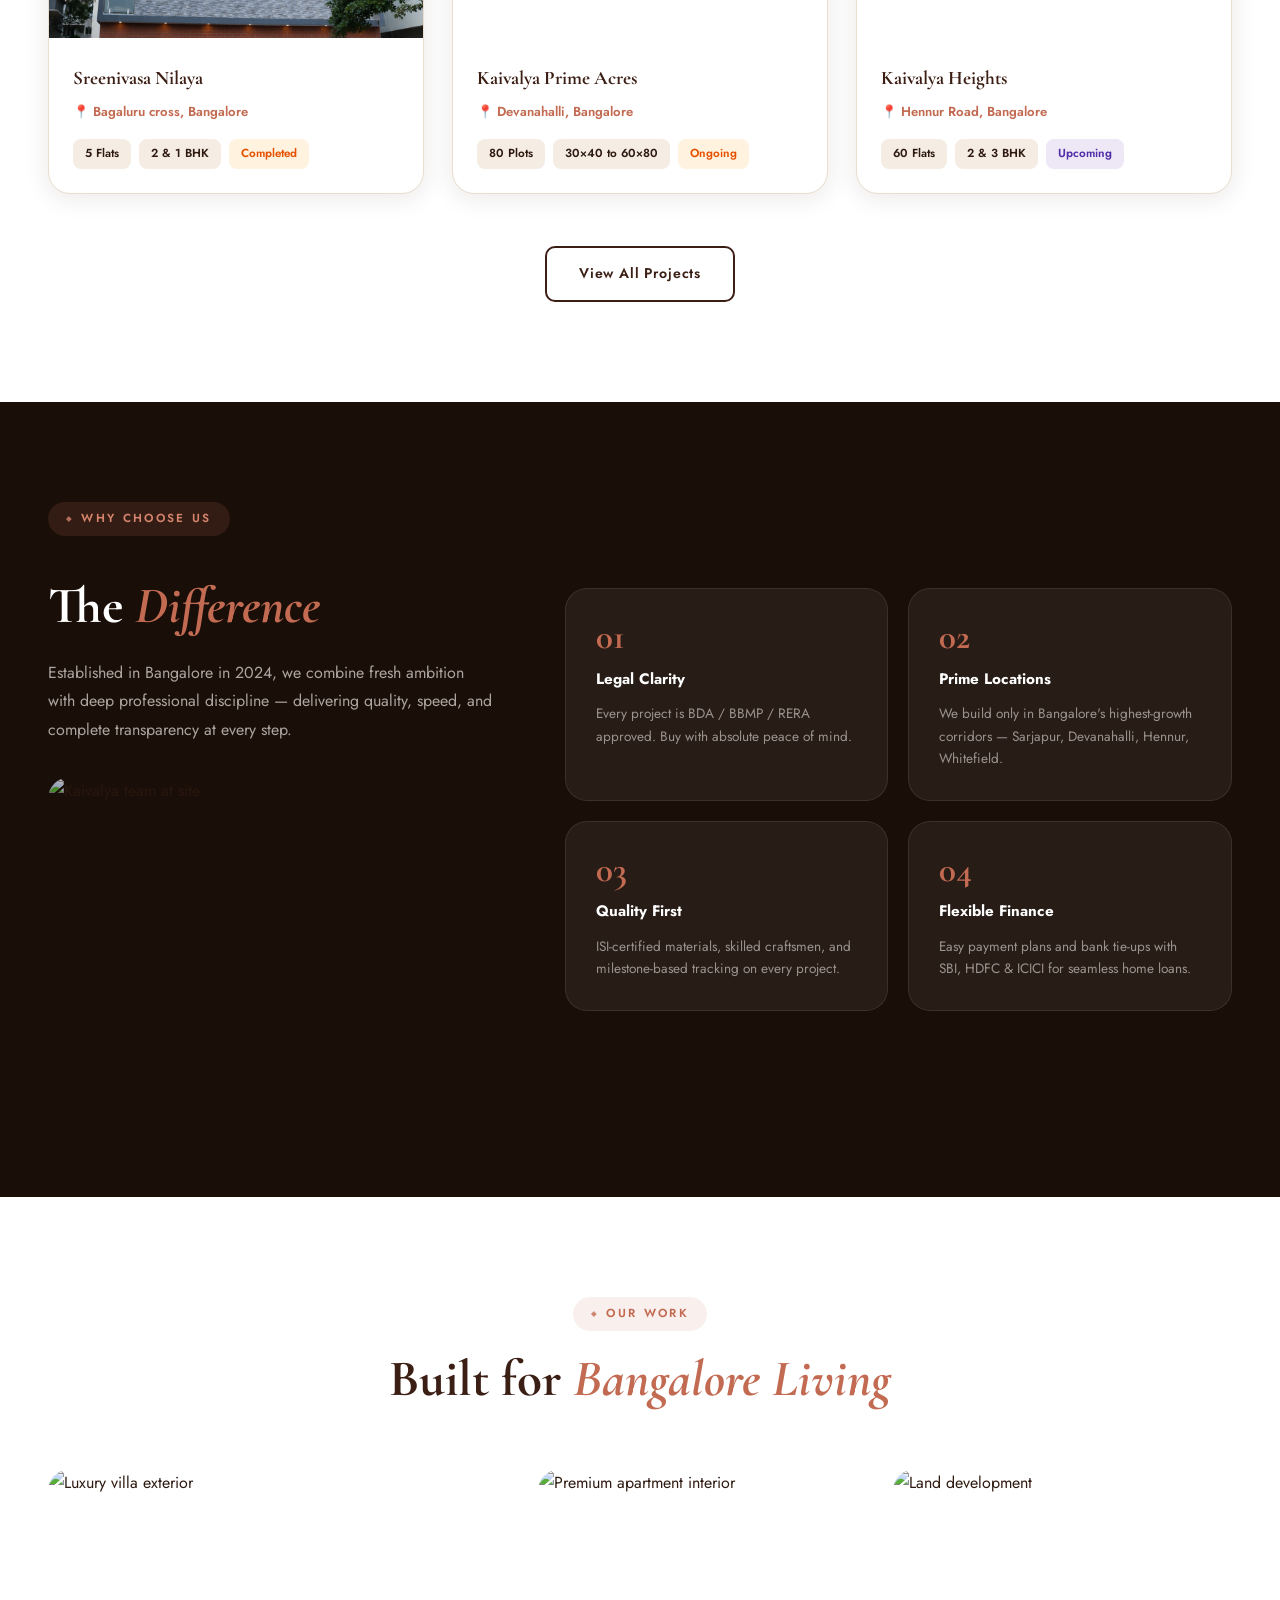
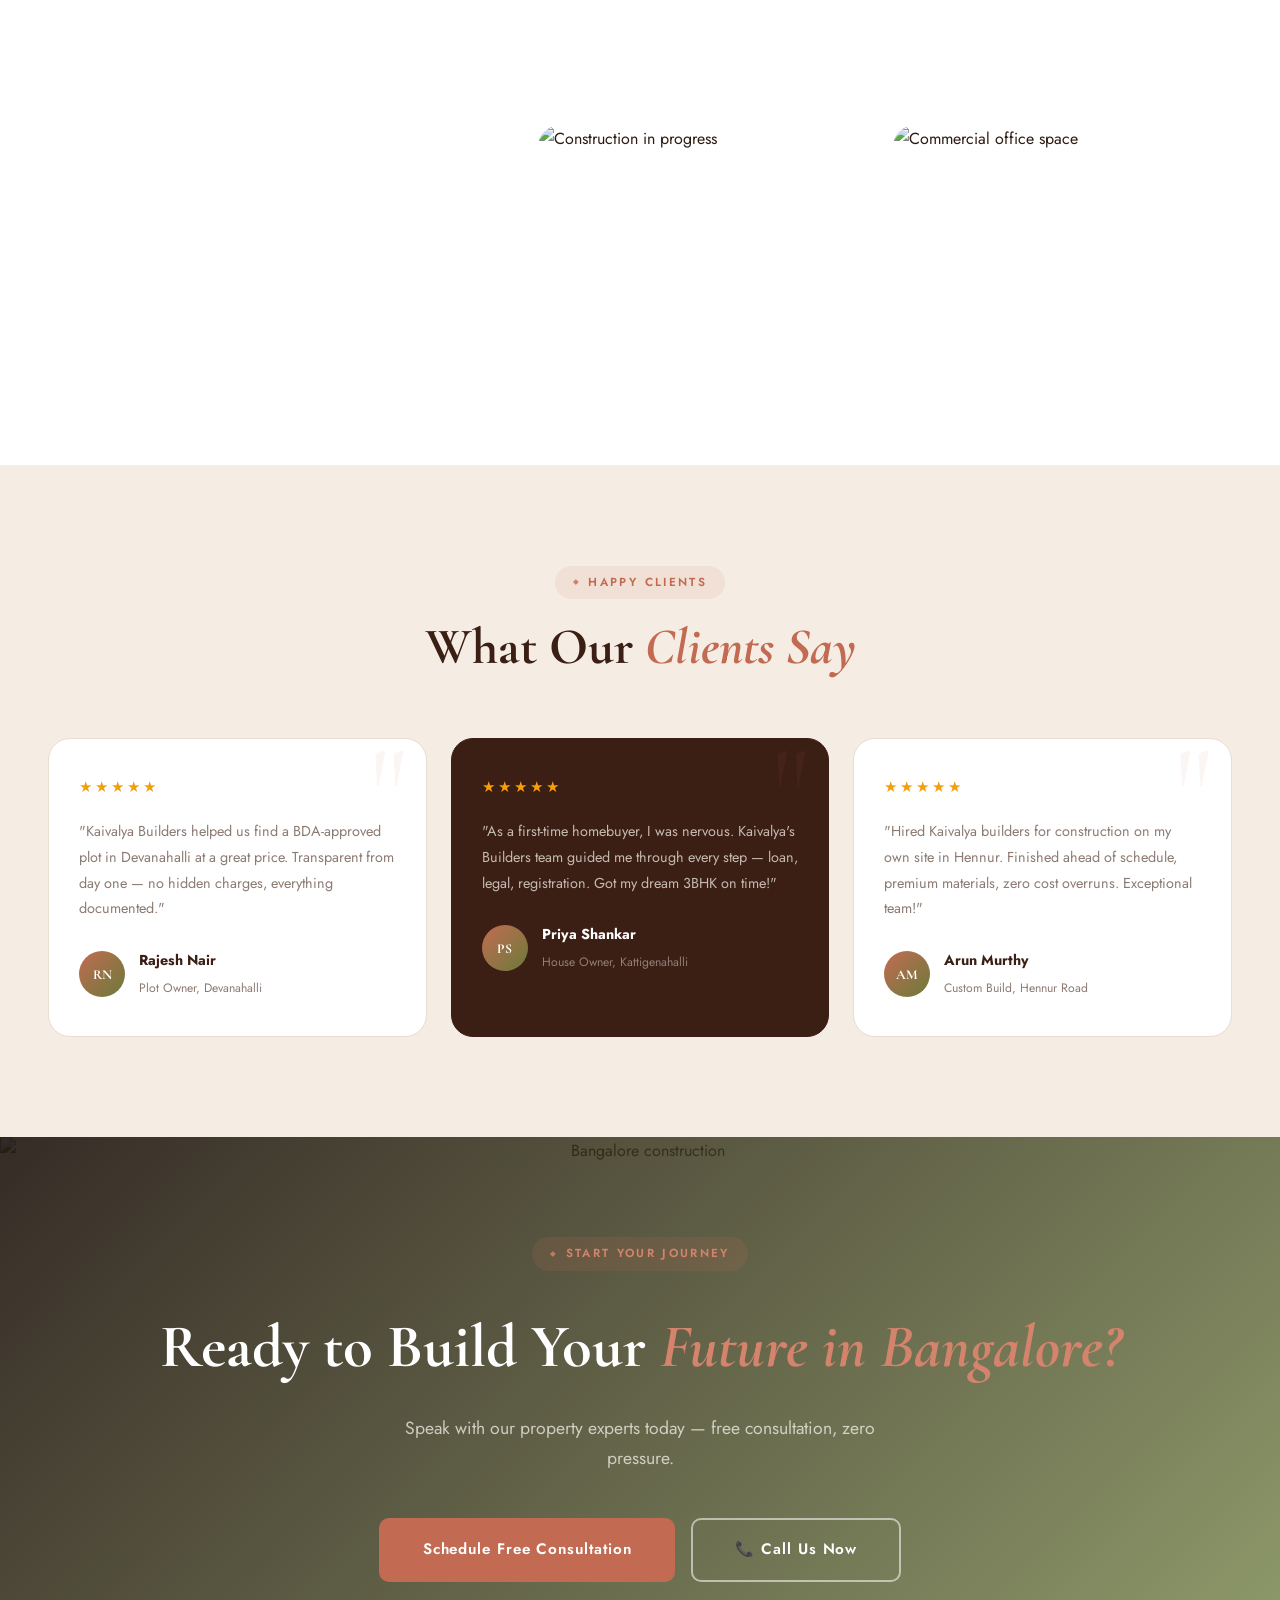
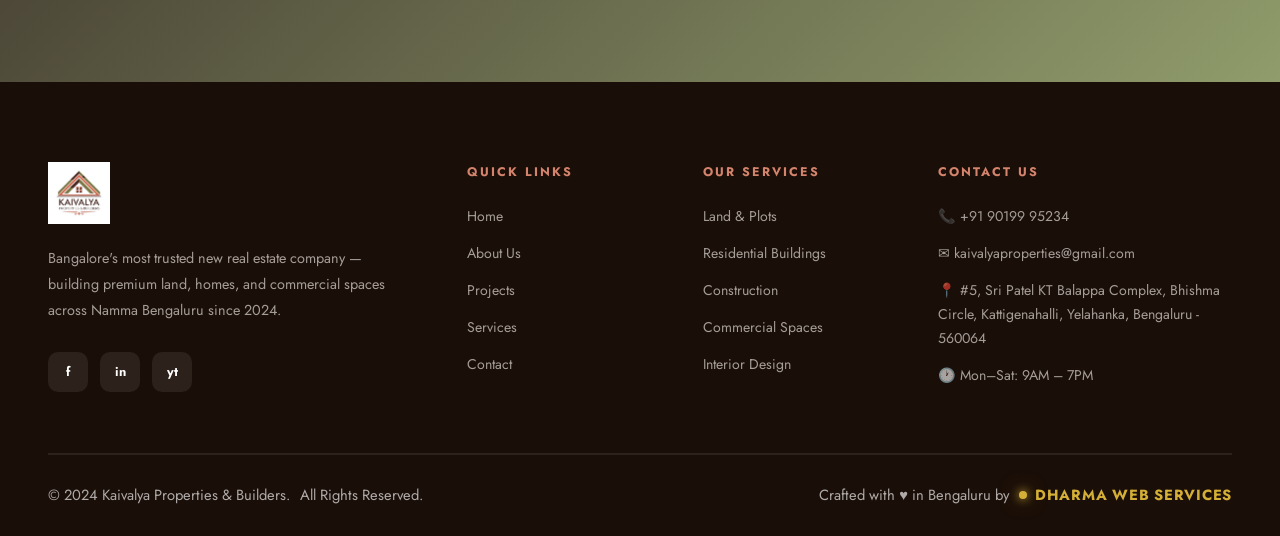
==== commit b6d603ed: "seo" ====
--- a/index.html
+++ b/index.html
@@ -1,8 +1,31 @@
 <!DOCTYPE html>
 <html lang="en">
 <head>
+  <meta name="keywords" content="Kaivalya Properties, Bangalore Builder, Real Estate Bangalore, Apartments Bangalore, Villas Bangalore, Construction Company Bangalore, Land Developers Bangalore, BDA Approved Plots, RERA Approved Projects, Property Builders Bangalore">
+  <meta name="author" content="Kaivalya Properties & Builders">
+  <meta name="robots" content="index, follow">
+  <meta name="language" content="English">
+  <meta name="geo.region" content="IN-KA">
+  <meta name="geo.placename" content="Bengaluru">
+  <meta name="geo.position" content="13.1156;77.5968">
+  <meta name="theme-color" content="#8b6f47">
+  <link rel="canonical" href="https://kaivalyabuilders.online/">
   <meta charset="UTF-8"/>
+  <meta property="og:type" content="website">
+  <meta property="og:title" content="Kaivalya Properties & Builders | Trusted Builder in Bangalore">
+  <meta property="og:description" content="Premium land, villas, apartments and construction services in Bangalore. BDA Approved and RERA Compliant Projects.">
+  <meta property="og:url" content="https://kaivalyabuilders.online">
+  <meta property="og:image" content="https://kaivalyabuilders.online/assets/images/logo.png">
+  <meta property="og:site_name" content="Kaivalya Properties & Builders">
+  <meta property="og:locale" content="en_IN">
   <meta name="viewport" content="width=device-width,initial-scale=1.0"/>
+  <meta name="twitter:card" content="summary_large_image">
+  <meta name="twitter:title"
+        content="Kaivalya Properties & Builders">
+  <meta name="twitter:description"
+        content="Premium Real Estate & Construction Services in Bangalore">
+  <meta name="twitter:image"
+        content="https://kaivalyabuilders.online/assets/images/logo.png">
   <title>Kaivalya Properties & Builders | Bangalore's Trusted Builder – Est. 2024</title>
   <meta name="description" content="Kaivalya Properties & Builders – premium land, buildings & construction in Bangalore since 2024. BDA approved, RERA certified.">
   <link rel="icon" href="assets/images/logo.png" type="image/png">
@@ -243,9 +266,8 @@
         <p>Bangalore's most trusted new real estate company — building premium land, homes, and commercial spaces across Namma Bengaluru since 2024.</p>
         <div class="social-row">
           <a href="#" aria-label="Facebook">f</a>
-          <a href="#" aria-label="Instagram">in</a>
-          <a href="#" aria-label="YouTube">yt</a>
-          <a href="#" aria-label="LinkedIn">li</a>
+          <a href="https://www.instagram.com/kaivalyaproperties/" aria-label="Instagram">in</a>
+          <a href="https://www.youtube.com/@KaivalyaPropertiesandBuilders" aria-label="YouTube">yt</a>
         </div>
       </div>
       <div class="f-col"><h5>Quick Links</h5><a href="index.html">Home</a><a href="about.html">About Us</a><a href="projects.html">Projects</a><a href="services.html">Services</a><a href="contact.html">Contact</a></div>
@@ -289,7 +311,29 @@
   </div>
 </footer>
 
-<button class="scroll-top" id="scrollTop">↑</button>
 <script src="assets/js/main.js"></script>
+
+<script type="application/ld+json">
+{
+ "@context": "https://schema.org",
+ "@type": "RealEstateAgent",
+ "name": "Kaivalya Properties & Builders",
+ "image": "https://kaivalyabuilders.online/assets/images/logo.png",
+ "url": "https://kaivalyabuilders.online",
+ "telephone": "+919019995234",
+ "email": "kaivalyaproperties@gmail.com",
+ "address": {
+   "@type": "PostalAddress",
+   "streetAddress": "#5, Sri Patel KT Balappa Complex, Bhishma Circle, Kattigenahalli",
+   "addressLocality": "Bengaluru",
+   "addressRegion": "Karnataka",
+   "postalCode": "560064",
+   "addressCountry": "IN"
+ },
+ "areaServed": "Bangalore",
+ "openingHours": "Mo-Sa 09:00-19:00",
+ "priceRange": "$$"
+}
+</script>
 </body>
 </html>
--- a/assets/css/main.css
+++ b/assets/css/main.css
@@ -1,3 +1,16 @@
+/* =====================================================
+   GLOBAL FIX FOR MOBILE HORIZONTAL SCROLLING
+   ===================================================== */
+html, body {
+  overflow-x: hidden !important;
+  max-width: 100%;
+  width: 100vw;
+  position: relative;
+}
+
+*, *::before, *::after {
+  box-sizing: border-box;
+}
 /* =====================================================
    KAIVALYA PROPERTIES & BUILDERS — MASTER CSS
    Bangalore | Est. 2024
--- a/assets/css/index.css
+++ b/assets/css/index.css
@@ -1,9 +1,23 @@
+/* =====================================================
+   GLOBAL FIX FOR MOBILE HORIZONTAL SCROLLING
+   ===================================================== */
+html, body {
+  overflow-x: hidden !important;
+  max-width: 100%;
+  width: 100vw;
+  position: relative;
+}
+
+*, *::before, *::after {
+  box-sizing: border-box;
+}
+
 /* =====================================================
    HOME PAGE CSS
    ===================================================== */
 
 /* HERO */
-.hero { min-height: 100vh; position: relative; display: flex; align-items: center; overflow: hidden; }
+.hero { min-height: 100vh; position: relative; display: flex; align-items: center; overflow: hidden; width: 100%; }
 .hero-bg { position: absolute; inset: 0; }
 .hero-bg img { width: 100%; height: 100%; object-fit: cover; object-position: center; }
 .hero-overlay { position: absolute; inset: 0; background: linear-gradient(105deg, rgba(26,14,8,.88) 0%, rgba(26,14,8,.65) 50%, rgba(26,14,8,.35) 100%); }
@@ -29,12 +43,12 @@
 @keyframes slideUp { from { opacity: 0; transform: translateY(36px); } to { opacity: 1; transform: translateY(0); } }
 
 /* ABOUT SNAP */
-.about-grid { display: grid; grid-template-columns: 1fr 1fr; gap: 80px; align-items: center; }
+.about-grid { display: grid; grid-template-columns: 1fr 1fr; gap: 80px; align-items: center; width: 100%; }
 .about-visual { position: relative; }
 .about-main-img { width: 100%; height: 480px; border-radius: var(--r-lg); object-fit: cover; box-shadow: var(--sh-lg); }
-.about-accent { position: absolute; bottom: -28px; right: -28px; width: 220px; height: 160px; border-radius: var(--r); overflow: hidden; border: 5px solid #fff; box-shadow: var(--sh-md); }
+.about-accent { position: absolute; bottom: -28px; right: -28px; width: 220px; height: 160px; border-radius: var(--r); overflow: hidden; border: 5px solid #fff; box-shadow: var(--sh-md); z-index: 2; }
 .about-accent img { width: 100%; height: 100%; object-fit: cover; }
-.about-badge { position: absolute; top: 28px; left: -20px; background: var(--terra); color: #fff; padding: 18px 22px; border-radius: var(--r); text-align: center; box-shadow: var(--sh-md); }
+.about-badge { position: absolute; top: 28px; left: -20px; background: var(--terra); color: #fff; padding: 18px 22px; border-radius: var(--r); text-align: center; box-shadow: var(--sh-md); z-index: 2; }
 .about-badge .b-year { font-family: var(--font-d); font-size: 1.9rem; font-weight: 700; line-height: 1; display: block; }
 .about-badge .b-text { font-size: .7rem; font-weight: 700; letter-spacing: .12em; text-transform: uppercase; opacity: .85; }
 .about-text > * + * { margin-top: 18px; }
@@ -44,7 +58,7 @@
 .check-icon { width: 24px; height: 24px; min-width: 24px; background: rgba(194,107,82,.12); color: var(--terra); border-radius: 50%; display: flex; align-items: center; justify-content: center; font-size: .65rem; font-weight: 900; }
 
 /* SERVICES */
-.services-grid { display: grid; grid-template-columns: repeat(4, 1fr); gap: 24px; }
+.services-grid { display: grid; grid-template-columns: repeat(4, 1fr); gap: 24px; width: 100%; }
 .s-card { border-radius: var(--r-lg); overflow: hidden; background: #fff; border: 1px solid var(--border); transition: all .4s var(--ease); position: relative; }
 .s-card:hover { transform: translateY(-10px); box-shadow: var(--sh-lg); }
 .s-card-img { height: 180px; overflow: hidden; position: relative; }
@@ -64,7 +78,7 @@
 .dark-card .card-arrow { color: var(--terra-lt); }
 
 /* PROJECTS */
-.proj-grid { display: grid; grid-template-columns: repeat(3, 1fr); gap: 28px; }
+.proj-grid { display: grid; grid-template-columns: repeat(3, 1fr); gap: 28px; width: 100%; }
 .proj-card { border-radius: var(--r-lg); overflow: hidden; background: #fff; box-shadow: var(--sh); border: 1px solid var(--border); transition: all .4s var(--ease); }
 .proj-card:hover { transform: translateY(-10px); box-shadow: var(--sh-lg); }
 .proj-thumb { height: 230px; position: relative; overflow: hidden; }
@@ -82,7 +96,7 @@
 .view-all { text-align: center; margin-top: 52px; }
 
 /* WHY US */
-.why-grid { display: grid; grid-template-columns: 1fr 1.5fr; gap: 72px; align-items: center; }
+.why-grid { display: grid; grid-template-columns: 1fr 1.5fr; gap: 72px; align-items: center; width: 100%; }
 .why-left > * + * { margin-top: 22px; }
 .why-left p { color: rgba(250,246,240,.65); line-height: 1.8; }
 .why-img { width: 100%; height: 320px; border-radius: var(--r-lg); object-fit: cover; margin-top: 32px; opacity: .75; }
@@ -94,7 +108,7 @@
 .w-card p { font-size: .85rem; color: rgba(250,246,240,.55); line-height: 1.65; }
 
 /* SHOWCASE */
-.showcase-grid { display: grid; grid-template-columns: 1.4fr 1fr 1fr; grid-template-rows: 240px 240px; gap: 16px; }
+.showcase-grid { display: grid; grid-template-columns: 1.4fr 1fr 1fr; grid-template-rows: 240px 240px; gap: 16px; width: 100%; }
 .show-item { border-radius: var(--r-lg); overflow: hidden; position: relative; cursor: pointer; }
 .show-item img { width: 100%; height: 100%; object-fit: cover; transition: transform .6s var(--ease); }
 .show-item:hover img { transform: scale(1.06); }
@@ -105,7 +119,7 @@
 .show-item.tall { grid-row: span 2; }
 
 /* TESTIMONIALS */
-.testi-grid { display: grid; grid-template-columns: repeat(3, 1fr); gap: 24px; }
+.testi-grid { display: grid; grid-template-columns: repeat(3, 1fr); gap: 24px; width: 100%; }
 .t-card { background: #fff; border: 1px solid var(--border); border-radius: var(--r-lg); padding: 36px 30px; transition: all .4s var(--ease); position: relative; overflow: hidden; }
 .t-card::before { content: '"'; position: absolute; top: -10px; right: 20px; font-family: var(--font-d); font-size: 8rem; color: rgba(194,107,82,.07); line-height: 1; pointer-events: none; }
 .t-card:hover { transform: translateY(-8px); box-shadow: var(--sh-lg); }
@@ -121,7 +135,7 @@
 .t-author small { font-size: .76rem; color: var(--muted); }
 
 /* CTA */
-.cta-section { position: relative; padding: 100px 24px; text-align: center; overflow: hidden; }
+.cta-section { position: relative; padding: 100px 24px; text-align: center; overflow: hidden; width: 100%; }
 .cta-bg { position: absolute; inset: 0; }
 .cta-bg img { width: 100%; height: 100%; object-fit: cover; }
 .cta-bg-layer { position: absolute; inset: 0; background: linear-gradient(135deg, rgba(26,14,8,.88) 0%, rgba(107,123,58,.75) 100%); }
@@ -131,6 +145,19 @@
 .cta-inner p { font-size: 1.1rem; color: rgba(250,246,240,.72); max-width: 520px; margin: 0 auto 44px; }
 .cta-btns { display: flex; gap: 16px; justify-content: center; flex-wrap: wrap; }
 
+/* ==========================
+   PREMIUM FOOTER BOTTOM
+========================== */
+.footer-bottom { padding: 28px 0; border-top: 1px solid rgba(255,255,255,.08); display: flex; justify-content: space-between; align-items: center; gap: 25px; font-size: .92rem; width: 100%; }
+.footer-copy { display: flex; gap: 10px; flex-wrap: wrap; color: rgba(255,255,255,.65); }
+.footer-divider { flex: 1; height: 1px; background: linear-gradient(to right, transparent, rgba(212,175,55,.25), transparent); }
+.footer-credit { display: flex; align-items: center; gap: 10px; color: rgba(255,255,255,.65); }
+.dws-link { display: flex; align-items: center; gap: 8px; color: #D4AF37; text-decoration: none; font-weight: 700; letter-spacing: .05em; text-transform: uppercase; transition: .35s ease; }
+.dws-link:hover { color: #fff; transform: translateY(-2px); }
+.dws-dot { width: 8px; height: 8px; border-radius: 50%; background: #D4AF37; box-shadow: 0 0 10px #D4AF37, 0 0 20px rgba(212,175,55,.5); }
+.scroll-top { width: 58px; height: 58px; margin: 0 auto 30px; border: none; border-radius: 50%; background: linear-gradient(135deg, #c97758, #d78d6f); color: #fff; display: flex; align-items: center; justify-content: center; cursor: pointer; box-shadow: 0 12px 30px rgba(201,119,88,.35); transition: .35s ease; }
+.scroll-top:hover { transform: translateY(-6px); }
+
 
 /* =========================================
    RESPONSIVE LAYOUTS
@@ -140,7 +167,7 @@
 @media (max-width: 1024px) {
   .services-grid { grid-template-columns: repeat(2, 1fr); }
   .showcase-grid { grid-template-columns: repeat(2, 1fr); grid-template-rows: auto; }
-  .show-item { height: 280px; } /* Prevent collapse when rows are set to auto */
+  .show-item { height: 280px; }
   .show-item.tall { grid-row: span 1; }
   .why-grid { gap: 48px; }
   .about-grid { gap: 48px; }
@@ -152,8 +179,10 @@
   
   .about-grid { grid-template-columns: 1fr; gap: 40px; }
   .about-main-img { height: 400px; }
-  .about-accent { width: 140px; height: 100px; bottom: -16px; right: -10px; border-width: 4px; }
-  .about-badge { padding: 14px 18px; top: 20px; left: -10px; }
+  
+  /* Fixed the accent to prevent horizontal overflow */
+  .about-accent { width: 140px; height: 100px; bottom: -16px; right: 10px; border-width: 4px; }
+  .about-badge { padding: 14px 18px; top: 20px; left: 10px; }
   .about-badge .b-year { font-size: 1.6rem; }
   
   .proj-grid { grid-template-columns: repeat(2, 1fr); gap: 20px; }
@@ -166,17 +195,20 @@
   .hero-scroll { display: none; }
   
   .cta-section { padding: 80px 24px; }
+
+  /* Footer Adjustments */
+  .footer-bottom { flex-direction: column; text-align: center; gap: 15px; }
+  .footer-divider { width: 100%; }
+  .footer-copy, .footer-credit { justify-content: center; }
 }
 
 /* Mobile Phones (Max 480px) */
 @media (max-width: 480px) {
   .hero-title { font-size: clamp(2.4rem, 11vw, 3.2rem); margin-bottom: 20px; }
   
-  /* Make Hero Buttons full width & stacked on mobile */
   .hero-actions { flex-direction: column; width: 100%; align-items: stretch; margin-bottom: 48px; }
   .hero-actions > * { justify-content: center; text-align: center; }
   
-  /* Flow Stats better */
   .hero-stats { flex-direction: row; flex-wrap: wrap; justify-content: space-between; gap: 20px; }
   .stat-num { font-size: 2rem; }
   
@@ -194,133 +226,7 @@
   .about-checks { grid-template-columns: 1fr; gap: 14px; }
   .about-main-img { height: 320px; }
   
-  /* CTA Adjustments */
   .cta-section { padding: 60px 20px; }
   .cta-btns { flex-direction: column; width: 100%; }
   .cta-btns > * { width: 100%; text-align: center; justify-content: center; }
-}
-
-/* ==========================
-   PREMIUM FOOTER BOTTOM
-========================== */
-
-.footer-bottom{
-    padding:28px 0;
-
-    border-top:1px solid rgba(255,255,255,.08);
-
-    display:flex;
-    justify-content:space-between;
-    align-items:center;
-    gap:25px;
-
-    font-size:.92rem;
-}
-
-.footer-copy{
-    display:flex;
-    gap:10px;
-    flex-wrap:wrap;
-    color:rgba(255,255,255,.65);
-}
-
-.footer-divider{
-    flex:1;
-    height:1px;
-    background:linear-gradient(
-        to right,
-        transparent,
-        rgba(212,175,55,.25),
-        transparent
-    );
-}
-
-.footer-credit{
-    display:flex;
-    align-items:center;
-    gap:10px;
-    color:rgba(255,255,255,.65);
-}
-
-.dws-link{
-    display:flex;
-    align-items:center;
-    gap:8px;
-
-    color:#D4AF37;
-    text-decoration:none;
-    font-weight:700;
-    letter-spacing:.05em;
-    text-transform:uppercase;
-
-    transition:.35s ease;
-}
-
-.dws-link:hover{
-    color:#fff;
-    transform:translateY(-2px);
-}
-
-.dws-dot{
-    width:8px;
-    height:8px;
-    border-radius:50%;
-
-    background:#D4AF37;
-
-    box-shadow:
-        0 0 10px #D4AF37,
-        0 0 20px rgba(212,175,55,.5);
-}
-
-@media(max-width:768px){
-
-.footer-bottom{
-    flex-direction:column;
-    text-align:center;
-    gap:15px;
-}
-
-.footer-divider{
-    width:100%;
-}
-
-.footer-copy,
-.footer-credit{
-    justify-content:center;
-}
-
-}
-
-.scroll-top{
-    width:58px;
-    height:58px;
-
-    margin:0 auto 30px;
-
-    border:none;
-    border-radius:50%;
-
-    background:linear-gradient(
-        135deg,
-        #c97758,
-        #d78d6f
-    );
-
-    color:#fff;
-
-    display:flex;
-    align-items:center;
-    justify-content:center;
-
-    cursor:pointer;
-
-    box-shadow:
-        0 12px 30px rgba(201,119,88,.35);
-
-    transition:.35s ease;
-}
-
-.scroll-top:hover{
-    transform:translateY(-6px);
 }
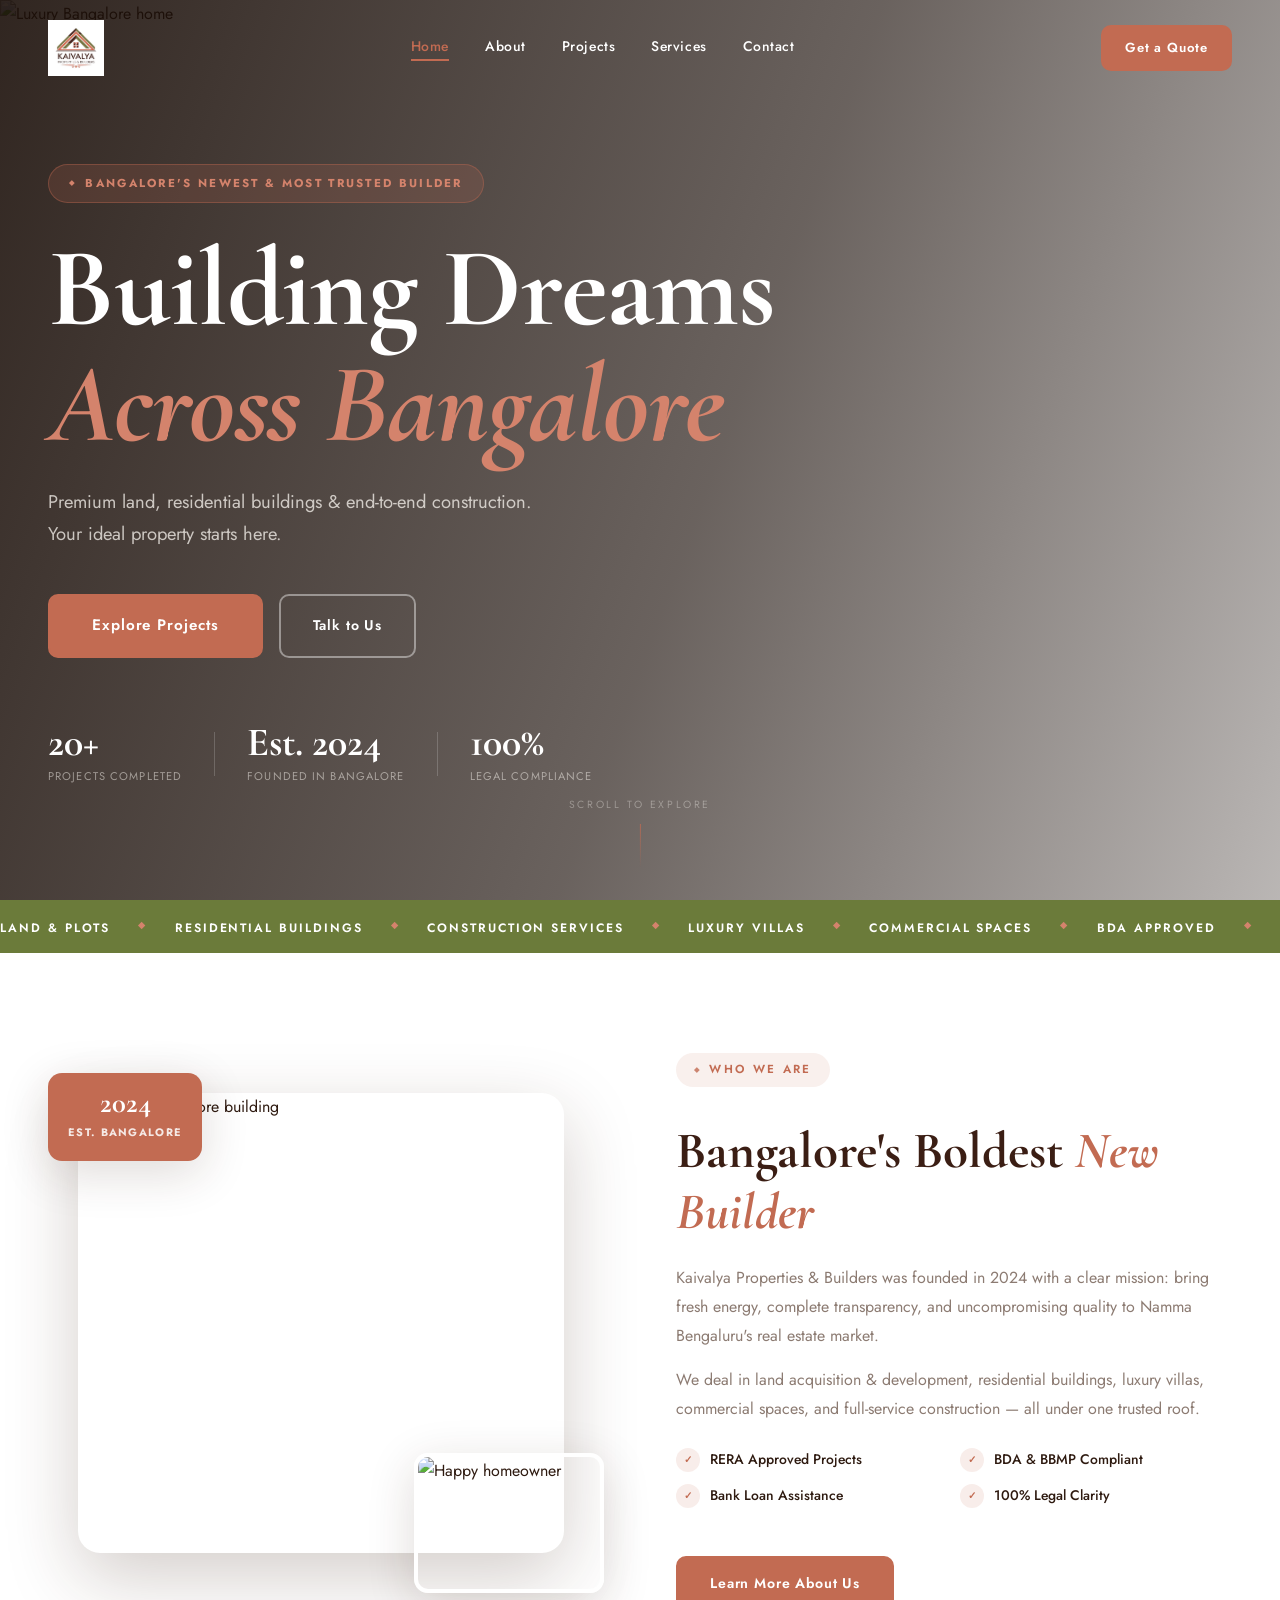
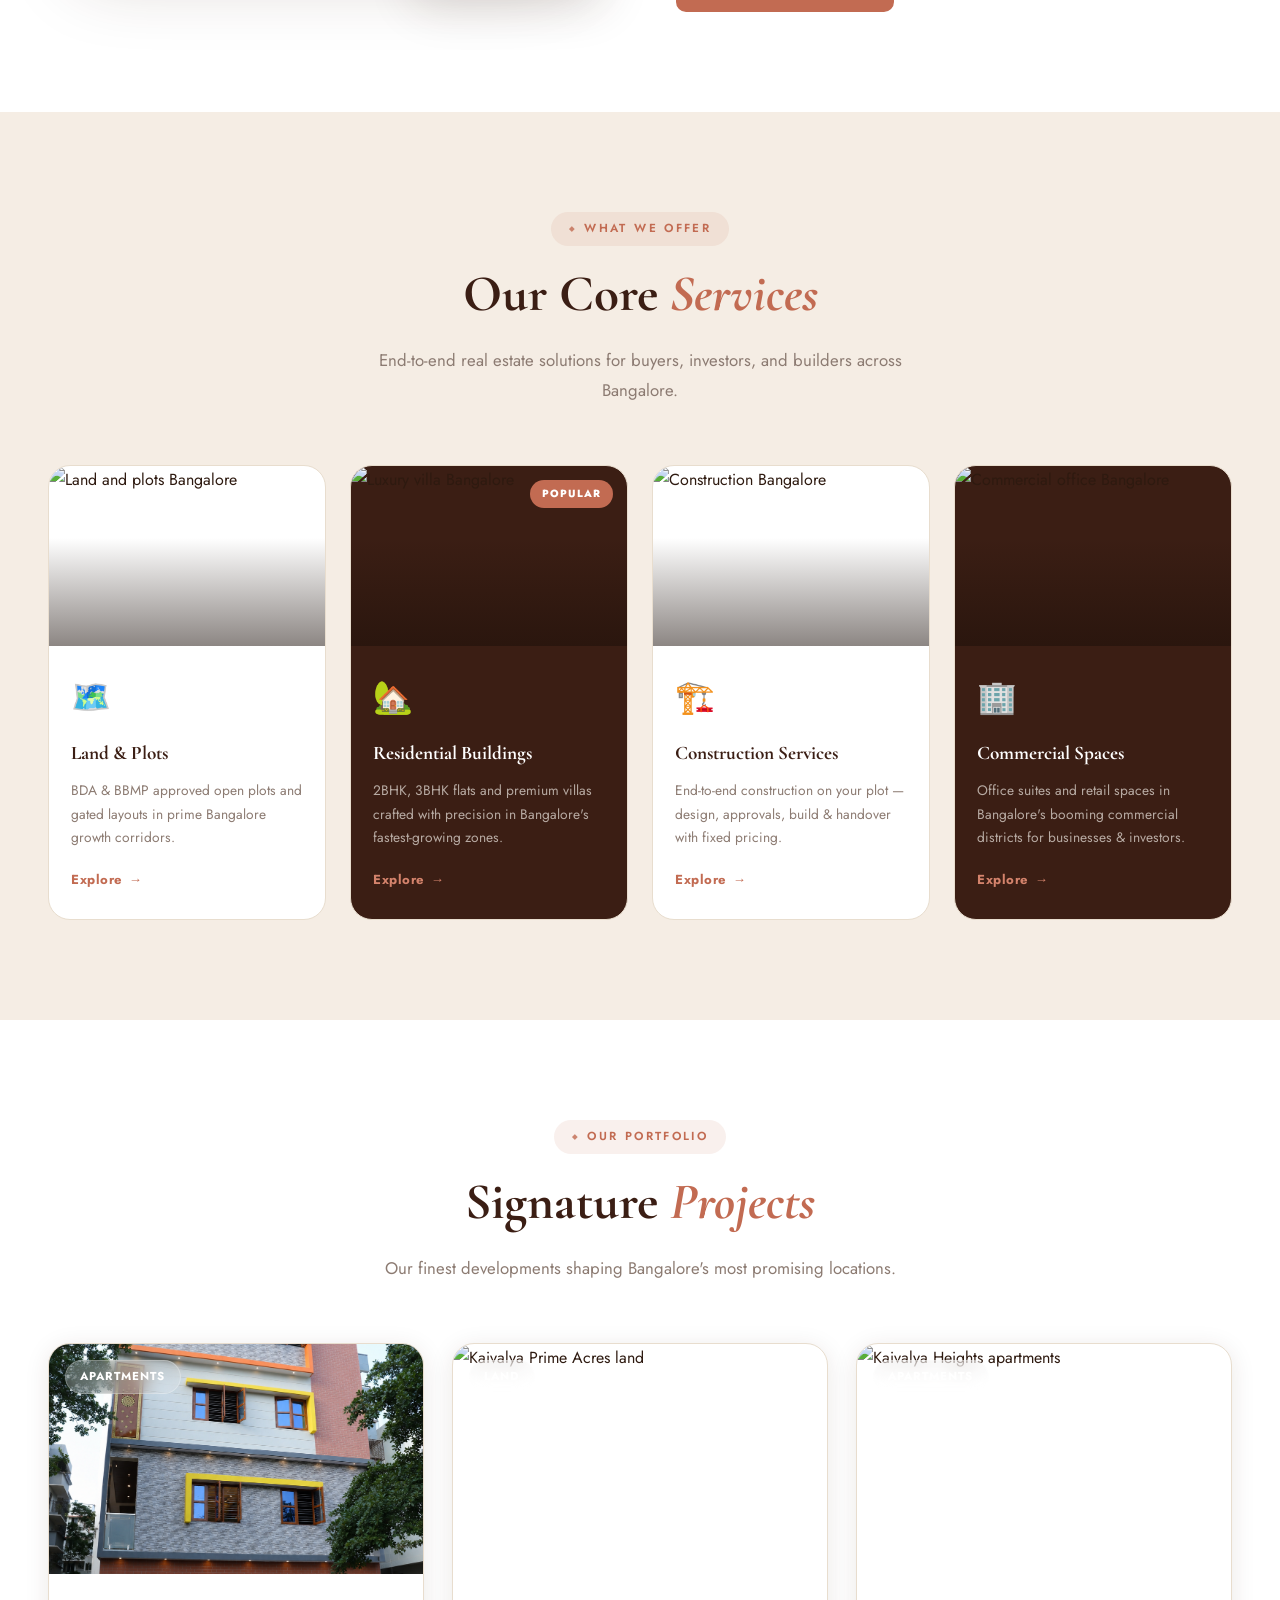
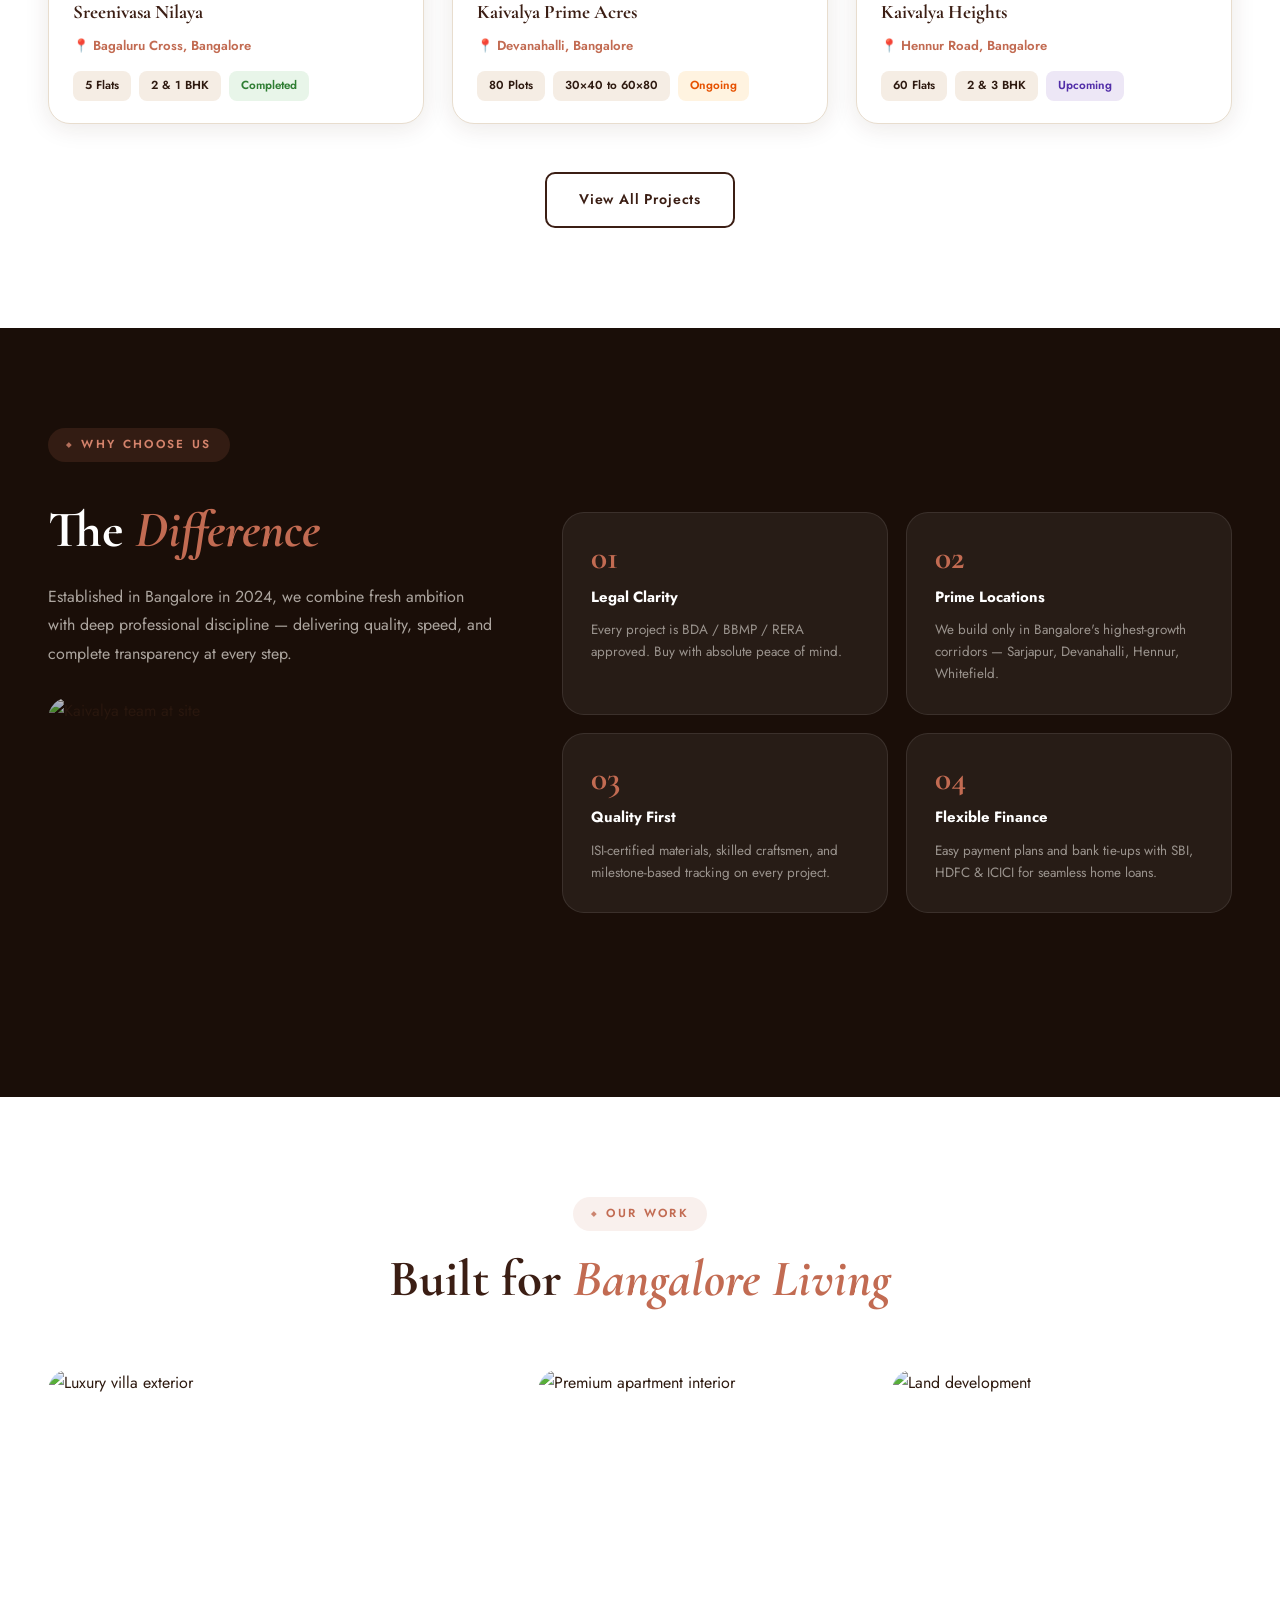
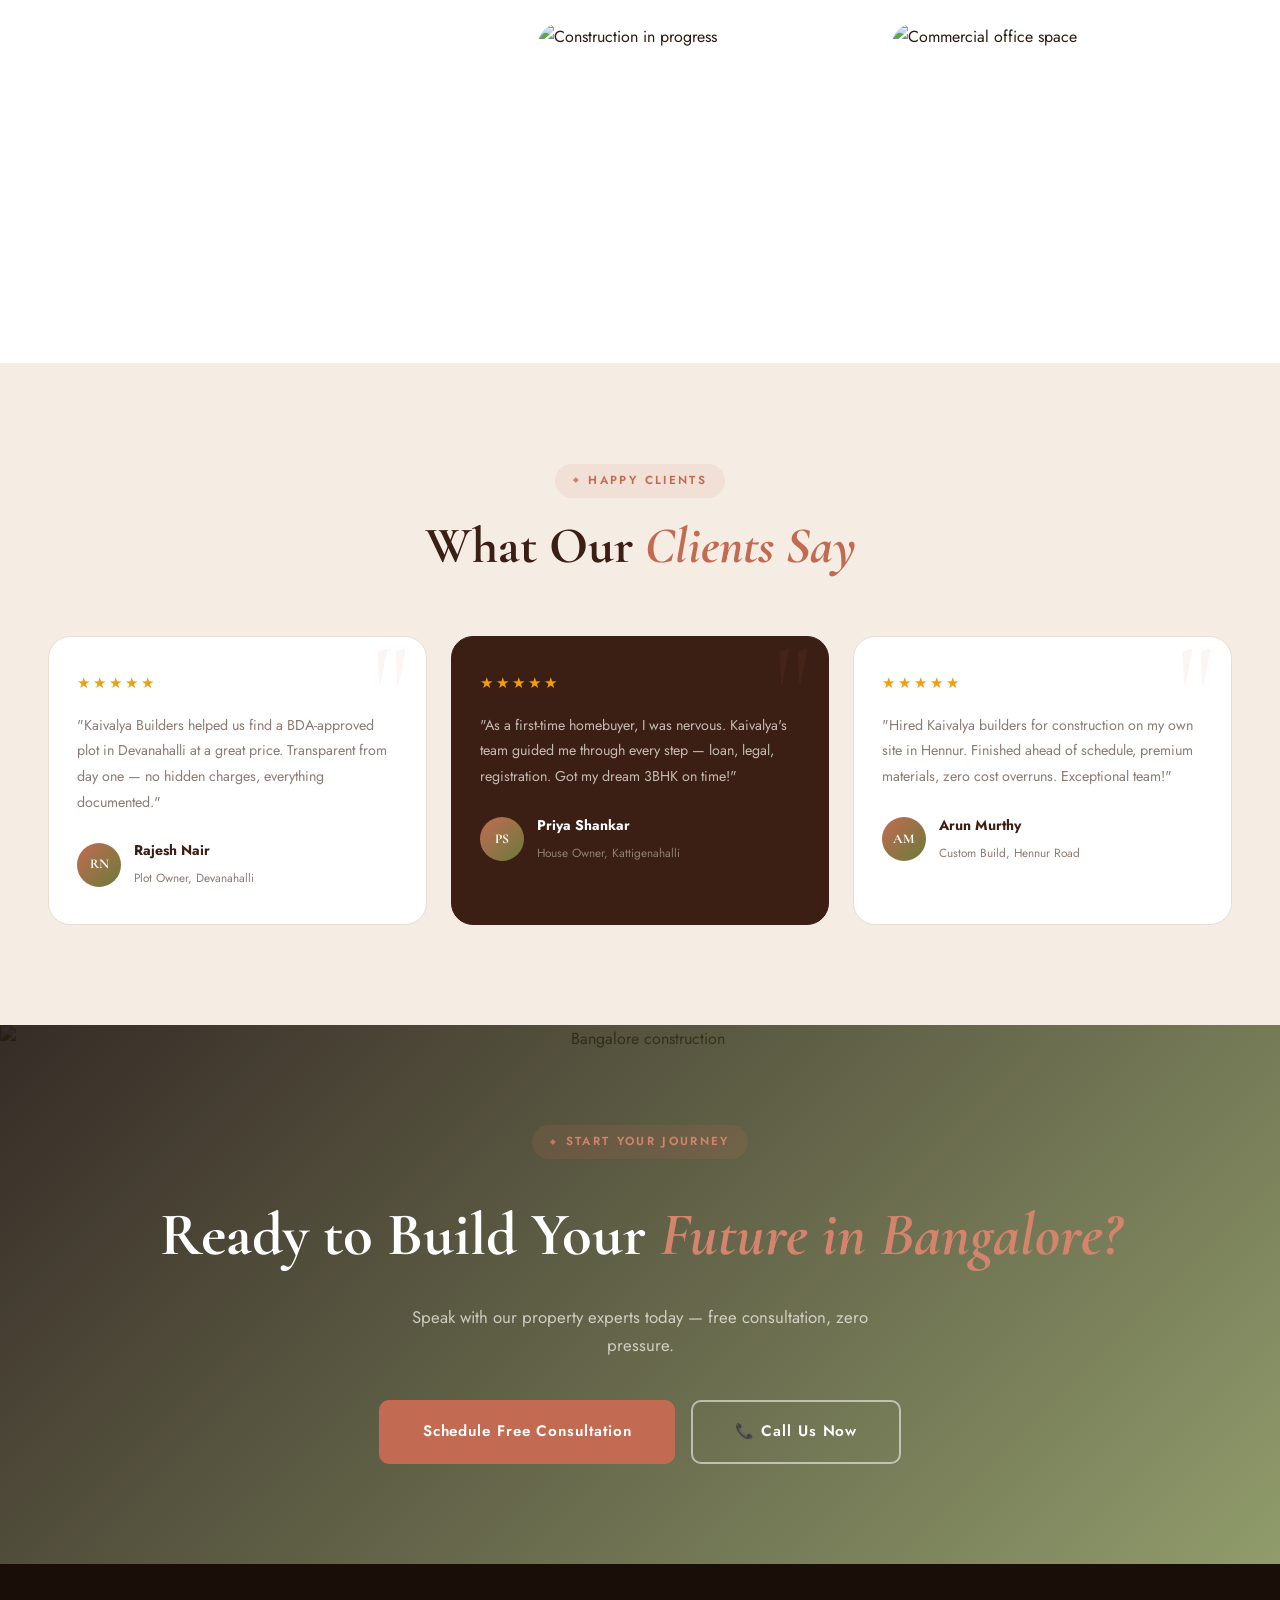
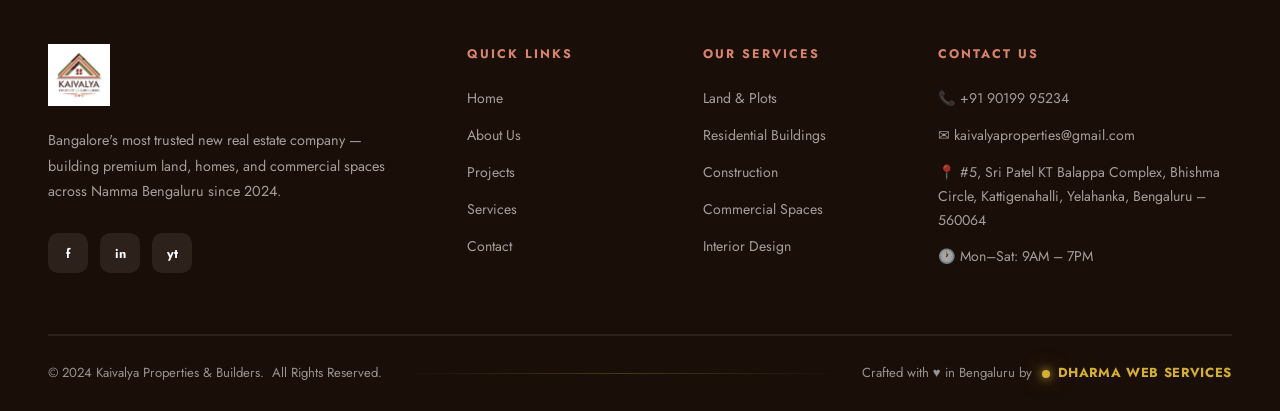
==== commit 9e0840aa: "about" ====
--- a/index.html
+++ b/index.html
@@ -20,13 +20,10 @@
   <meta property="og:locale" content="en_IN">
   <meta name="viewport" content="width=device-width,initial-scale=1.0"/>
   <meta name="twitter:card" content="summary_large_image">
-  <meta name="twitter:title"
-        content="Kaivalya Properties & Builders">
-  <meta name="twitter:description"
-        content="Premium Real Estate & Construction Services in Bangalore">
-  <meta name="twitter:image"
-        content="https://kaivalyabuilders.online/assets/images/logo.png">
-  <title>Kaivalya Properties & Builders | Bangalore's Trusted Builder – Est. 2024</title>
+  <meta name="twitter:title" content="Kaivalya Properties & Builders">
+  <meta name="twitter:description" content="Premium Real Estate & Construction Services in Bangalore">
+  <meta name="twitter:image" content="https://kaivalyabuilders.online/assets/images/logo.png">
+  <title>Kaivalya Properties & Builders | Trusted Real Estate Developer in Bangalore</title>
   <meta name="description" content="Kaivalya Properties & Builders – premium land, buildings & construction in Bangalore since 2024. BDA approved, RERA certified.">
   <link rel="icon" href="assets/images/logo.png" type="image/png">
   <link rel="stylesheet" href="assets/css/main.css"/>
@@ -34,6 +31,13 @@
   <link rel="preconnect" href="https://fonts.googleapis.com">
   <link rel="preconnect" href="https://fonts.gstatic.com" crossorigin>
   <link href="https://fonts.googleapis.com/css2?family=Cormorant+Garamond:ital,wght@0,400;0,600;0,700;1,400&family=Jost:wght@300;400;500;600&display=swap" rel="stylesheet">
+  <script async src="https://www.googletagmanager.com/gtag/js?id=G-V97FVM7Q3K"></script>
+  <script>
+    window.dataLayer = window.dataLayer || [];
+    function gtag(){dataLayer.push(arguments);}
+    gtag('js', new Date());
+    gtag('config', 'G-V97FVM7Q3K');
+  </script>
 </head>
 <body>
 
@@ -70,7 +74,7 @@
     <div class="hero-overlay"></div>
   </div>
   <div class="hero-content">
-    <span class="hero-badge">Bangalore's Newest & Most Trusted Builder</span>
+    <span class="hero-badge">Bangalore's Newest &amp; Most Trusted Builder</span>
     <h1 class="hero-title">Building Dreams<br/><em>Across Bangalore</em></h1>
     <p class="hero-sub">Premium land, residential buildings &amp; end-to-end construction. Your ideal property starts here.</p>
     <div class="hero-actions">
@@ -85,6 +89,7 @@
       <div class="stat-item"><span class="stat-num">100%</span><span class="stat-label">Legal Compliance</span></div>
     </div>
   </div>
+  <div class="hero-scroll"><span>Scroll to explore</span><div class="scroll-line"></div></div>
 </section>
 
 <!-- MARQUEE -->
@@ -175,16 +180,37 @@
     </div>
     <div class="proj-grid">
       <div class="proj-card reveal">
-        <div class="proj-thumb"><img src="assets\images\sreenivasa_nilya.png" alt="Sreenivasa Nilaya"/><span class="proj-type-badge">Apartments</span></div>
-        <div class="proj-info"><h3>Sreenivasa Nilaya</h3><p class="proj-loc">📍 Bagaluru cross, Bangalore</p><div class="proj-tags"><span>5 Flats</span><span>2 &amp; 1 BHK</span><span class="status-ongoing">Completed</span></div></div>
+        <div class="proj-thumb">
+          <img src="assets/images/sreenivasa_nilya.png" alt="Sreenivasa Nilaya"/>
+          <span class="proj-type-badge">Apartments</span>
+        </div>
+        <div class="proj-info">
+          <h3>Sreenivasa Nilaya</h3>
+          <p class="proj-loc">📍 Bagaluru Cross, Bangalore</p>
+          <div class="proj-tags"><span>5 Flats</span><span>2 &amp; 1 BHK</span><span class="status-done">Completed</span></div>
+        </div>
       </div>
       <div class="proj-card reveal">
-        <div class="proj-thumb"><img src="https://images.unsplash.com/photo-1625602812206-5ec545ca1231?w=700&q=80&auto=format&fit=crop" alt="Kaivalya Prime Acres land"/><span class="proj-type-badge">Land</span></div>
-        <div class="proj-info"><h3>Kaivalya Prime Acres</h3><p class="proj-loc">📍 Devanahalli, Bangalore</p><div class="proj-tags"><span>80 Plots</span><span>30×40 to 60×80</span><span class="status-ongoing">Ongoing</span></div></div>
+        <div class="proj-thumb">
+          <img src="https://images.unsplash.com/photo-1625602812206-5ec545ca1231?w=700&q=80&auto=format&fit=crop" alt="Kaivalya Prime Acres land"/>
+          <span class="proj-type-badge">Land</span>
+        </div>
+        <div class="proj-info">
+          <h3>Kaivalya Prime Acres</h3>
+          <p class="proj-loc">📍 Devanahalli, Bangalore</p>
+          <div class="proj-tags"><span>80 Plots</span><span>30×40 to 60×80</span><span class="status-ongoing">Ongoing</span></div>
+        </div>
       </div>
       <div class="proj-card reveal">
-        <div class="proj-thumb"><img src="https://images.unsplash.com/photo-1545324418-cc1a3fa10c00?w=700&q=80&auto=format&fit=crop" alt="Kaivalya Heights apartments"/><span class="proj-type-badge">Apartments</span></div>
-        <div class="proj-info"><h3>Kaivalya Heights</h3><p class="proj-loc">📍 Hennur Road, Bangalore</p><div class="proj-tags"><span>60 Flats</span><span>2 &amp; 3 BHK</span><span class="status-upcoming">Upcoming</span></div></div>
+        <div class="proj-thumb">
+          <img src="https://images.unsplash.com/photo-1545324418-cc1a3fa10c00?w=700&q=80&auto=format&fit=crop" alt="Kaivalya Heights apartments"/>
+          <span class="proj-type-badge">Apartments</span>
+        </div>
+        <div class="proj-info">
+          <h3>Kaivalya Heights</h3>
+          <p class="proj-loc">📍 Hennur Road, Bangalore</p>
+          <div class="proj-tags"><span>60 Flats</span><span>2 &amp; 3 BHK</span><span class="status-upcoming">Upcoming</span></div>
+        </div>
       </div>
     </div>
     <div class="view-all"><a href="projects.html" class="btn btn-outline">View All Projects</a></div>
@@ -236,23 +262,38 @@
       <h2 class="heading">What Our <em>Clients Say</em></h2>
     </div>
     <div class="testi-grid">
-      <div class="t-card reveal"><div class="t-stars">★★★★★</div><p>"Kaivalya Builders helped us find a BDA-approved plot in Devanahalli at a great price. Transparent from day one — no hidden charges, everything documented."</p><div class="t-author"><div class="t-avatar">RN</div><div><strong>Rajesh Nair</strong><small>Plot Owner, Devanahalli</small></div></div></div>
-      <div class="t-card accent reveal"><div class="t-stars">★★★★★</div><p>"As a first-time homebuyer, I was nervous. Kaivalya's Builders team guided me through every step — loan, legal, registration. Got my dream 3BHK on time!"</p><div class="t-author"><div class="t-avatar">PS</div><div><strong>Priya Shankar</strong><small>House Owner, Kattigenahalli</small></div></div></div>
-      <div class="t-card reveal"><div class="t-stars">★★★★★</div><p>"Hired Kaivalya builders for construction on my own site in Hennur. Finished ahead of schedule, premium materials, zero cost overruns. Exceptional team!"</p><div class="t-author"><div class="t-avatar">AM</div><div><strong>Arun Murthy</strong><small>Custom Build, Hennur Road</small></div></div></div>
+      <div class="t-card reveal">
+        <div class="t-stars">★★★★★</div>
+        <p>"Kaivalya Builders helped us find a BDA-approved plot in Devanahalli at a great price. Transparent from day one — no hidden charges, everything documented."</p>
+        <div class="t-author"><div class="t-avatar">RN</div><div><strong>Rajesh Nair</strong><small>Plot Owner, Devanahalli</small></div></div>
+      </div>
+      <div class="t-card accent reveal">
+        <div class="t-stars">★★★★★</div>
+        <p>"As a first-time homebuyer, I was nervous. Kaivalya's team guided me through every step — loan, legal, registration. Got my dream 3BHK on time!"</p>
+        <div class="t-author"><div class="t-avatar">PS</div><div><strong>Priya Shankar</strong><small>House Owner, Kattigenahalli</small></div></div>
+      </div>
+      <div class="t-card reveal">
+        <div class="t-stars">★★★★★</div>
+        <p>"Hired Kaivalya builders for construction on my own site in Hennur. Finished ahead of schedule, premium materials, zero cost overruns. Exceptional team!"</p>
+        <div class="t-author"><div class="t-avatar">AM</div><div><strong>Arun Murthy</strong><small>Custom Build, Hennur Road</small></div></div>
+      </div>
     </div>
   </div>
 </section>
 
 <!-- CTA -->
 <section class="cta-section">
-  <div class="cta-bg"><img src="https://images.unsplash.com/photo-1486325212027-8081e485255e?w=1600&q=70&auto=format&fit=crop" alt="Bangalore construction"/><div class="cta-bg-layer"></div></div>
+  <div class="cta-bg">
+    <img src="https://images.unsplash.com/photo-1486325212027-8081e485255e?w=1600&q=70&auto=format&fit=crop" alt="Bangalore construction"/>
+    <div class="cta-bg-layer"></div>
+  </div>
   <div class="cta-inner">
     <span class="tag light" style="margin-bottom:24px;">Start Your Journey</span>
     <h2>Ready to Build Your <em>Future in Bangalore?</em></h2>
     <p>Speak with our property experts today — free consultation, zero pressure.</p>
     <div class="cta-btns">
       <a href="contact.html" class="btn btn-terra btn-lg">Schedule Free Consultation</a>
-      <a href="tel:+919876543210" class="btn btn-outline-lt btn-lg">📞 Call Us Now</a>
+      <a href="tel:+919019995234" class="btn btn-outline-lt btn-lg">📞 Call Us Now</a>
     </div>
   </div>
 </section>
@@ -266,48 +307,55 @@
         <p>Bangalore's most trusted new real estate company — building premium land, homes, and commercial spaces across Namma Bengaluru since 2024.</p>
         <div class="social-row">
           <a href="#" aria-label="Facebook">f</a>
-          <a href="https://www.instagram.com/kaivalyaproperties/" aria-label="Instagram">in</a>
-          <a href="https://www.youtube.com/@KaivalyaPropertiesandBuilders" aria-label="YouTube">yt</a>
-        </div>
-      </div>
-      <div class="f-col"><h5>Quick Links</h5><a href="index.html">Home</a><a href="about.html">About Us</a><a href="projects.html">Projects</a><a href="services.html">Services</a><a href="contact.html">Contact</a></div>
-      <div class="f-col"><h5>Our Services</h5><a href="services.html">Land &amp; Plots</a><a href="services.html">Residential Buildings</a><a href="services.html">Construction</a><a href="services.html">Commercial Spaces</a><a href="services.html">Interior Design</a></div>
-      <div class="f-col"><h5>Contact Us</h5><a href="tel:+919019995234">📞 +91 90199 95234</a><a href="mailto:kaivalyaproperties@gmail.com">✉ kaivalyaproperties@gmail.com</a><a href="https://maps.app.goo.gl/zr2HqgXHXhAscxSv6">📍 #5, Sri Patel KT Balappa Complex, Bhishma Circle, Kattigenahalli, Yelahanka, Bengaluru - 560064</a><a>🕐 Mon–Sat: 9AM – 7PM</a></div>
-    </div>
-     <button class="scroll-top" id="scrollTop">
-      <svg width="22"
-           height="22"
-           viewBox="0 0 24 24"
-           fill="none"
-           stroke="currentColor"
-           stroke-width="2.5"
-           stroke-linecap="round"
-           stroke-linejoin="round">
-        <path d="M12 19V5"/>
-        <path d="M5 12L12 5L19 12"/>
+          <a href="https://www.instagram.com/kaivalyaproperties/" target="_blank" rel="noopener" aria-label="Instagram">in</a>
+          <a href="https://www.youtube.com/@KaivalyaPropertiesandBuilders" target="_blank" rel="noopener" aria-label="YouTube">yt</a>
+        </div>
+      </div>
+      <div class="f-col">
+        <h5>Quick Links</h5>
+        <a href="index.html">Home</a>
+        <a href="about.html">About Us</a>
+        <a href="projects.html">Projects</a>
+        <a href="services.html">Services</a>
+        <a href="contact.html">Contact</a>
+      </div>
+      <div class="f-col">
+        <h5>Our Services</h5>
+        <a href="services.html">Land &amp; Plots</a>
+        <a href="services.html">Residential Buildings</a>
+        <a href="services.html">Construction</a>
+        <a href="services.html">Commercial Spaces</a>
+        <a href="services.html">Interior Design</a>
+      </div>
+      <div class="f-col">
+        <h5>Contact Us</h5>
+        <a href="tel:+919019995234">📞 +91 90199 95234</a>
+        <a href="mailto:kaivalyaproperties@gmail.com">✉ kaivalyaproperties@gmail.com</a>
+        <a href="https://maps.app.goo.gl/zr2HqgXHXhAscxSv6" target="_blank" rel="noopener">📍 #5, Sri Patel KT Balappa Complex, Bhishma Circle, Kattigenahalli, Yelahanka, Bengaluru – 560064</a>
+        <span style="display:block;font-size:.88rem;color:rgba(250,246,240,.62);margin-bottom:13px;">🕐 Mon–Sat: 9AM – 7PM</span>
+      </div>
+    </div>
+
+    <!-- Scroll Top inside footer layout -->
+    <button class="scroll-top" id="scrollTop" aria-label="Back to top">
+      <svg width="22" height="22" viewBox="0 0 24 24" fill="none" stroke="currentColor" stroke-width="2.5" stroke-linecap="round" stroke-linejoin="round">
+        <path d="M12 19V5"/><path d="M5 12L12 5L19 12"/>
       </svg>
     </button>
 
     <div class="footer-bottom">
-
-    <div class="footer-copy">
-        <span>© 2024 Kaivalya Properties & Builders.</span>
+      <div class="footer-copy">
+        <span>© 2024 Kaivalya Properties &amp; Builders.</span>
         <span>All Rights Reserved.</span>
-    </div>
-    <div class="footer-credit">
+      </div>
+      <div class="footer-divider"></div>
+      <div class="footer-credit">
         <span>Crafted with ♥ in Bengaluru by</span>
-
-        <a href="https://dws.monster"
-           target="_blank"
-           rel="noopener noreferrer"
-           class="dws-link">
-
-            <span class="dws-dot"></span>
-            Dharma Web Services
+        <a href="https://dws.monster" target="_blank" rel="noopener noreferrer" class="dws-link">
+          <span class="dws-dot"></span>Dharma Web Services
         </a>
-    </div>
-
-</div>
+      </div>
+    </div>
   </div>
 </footer>
 
@@ -315,25 +363,25 @@
 
 <script type="application/ld+json">
 {
- "@context": "https://schema.org",
- "@type": "RealEstateAgent",
- "name": "Kaivalya Properties & Builders",
- "image": "https://kaivalyabuilders.online/assets/images/logo.png",
- "url": "https://kaivalyabuilders.online",
- "telephone": "+919019995234",
- "email": "kaivalyaproperties@gmail.com",
- "address": {
-   "@type": "PostalAddress",
-   "streetAddress": "#5, Sri Patel KT Balappa Complex, Bhishma Circle, Kattigenahalli",
-   "addressLocality": "Bengaluru",
-   "addressRegion": "Karnataka",
-   "postalCode": "560064",
-   "addressCountry": "IN"
- },
- "areaServed": "Bangalore",
- "openingHours": "Mo-Sa 09:00-19:00",
- "priceRange": "$$"
+  "@context": "https://schema.org",
+  "@type": "RealEstateAgent",
+  "name": "Kaivalya Properties & Builders",
+  "image": "https://kaivalyabuilders.online/assets/images/logo.png",
+  "url": "https://kaivalyabuilders.online",
+  "telephone": "+919019995234",
+  "email": "kaivalyaproperties@gmail.com",
+  "address": {
+    "@type": "PostalAddress",
+    "streetAddress": "#5, Sri Patel KT Balappa Complex, Bhishma Circle, Kattigenahalli",
+    "addressLocality": "Bengaluru",
+    "addressRegion": "Karnataka",
+    "postalCode": "560064",
+    "addressCountry": "IN"
+  },
+  "areaServed": "Bangalore",
+  "openingHours": "Mo-Sa 09:00-19:00",
+  "priceRange": "$$"
 }
 </script>
 </body>
-</html>
+</html>
--- a/assets/css/main.css
+++ b/assets/css/main.css
@@ -1,20 +1,23 @@
-/* =====================================================
-   GLOBAL FIX FOR MOBILE HORIZONTAL SCROLLING
-   ===================================================== */
-html, body {
-  overflow-x: hidden !important;
-  max-width: 100%;
-  width: 100vw;
-  position: relative;
-}
-
-*, *::before, *::after {
-  box-sizing: border-box;
-}
 /* =====================================================
    KAIVALYA PROPERTIES & BUILDERS — MASTER CSS
    Bangalore | Est. 2024
    ===================================================== */
+
+/* ── GLOBAL OVERFLOW FIX (Root cause of white space) ── */
+html {
+  overflow-x: hidden;
+  scroll-behavior: smooth;
+  font-size: 16px;
+}
+body {
+  overflow-x: hidden;
+  font-family: var(--font-b);
+  color: var(--text);
+  background: var(--white);
+  line-height: 1.7;
+  position: relative;
+  width: 100%;
+}
 
 :root {
   --brown:      #3B1E14;
@@ -30,7 +33,6 @@
   --muted:      #8C7B72;
   --border:     #E8DDCE;
   --gold:       #C9A84C;
-
   --font-d: 'Cormorant Garamond', Georgia, serif;
   --font-b: 'Jost', sans-serif;
   --ease:   cubic-bezier(0.4, 0, 0.2, 1);
@@ -42,35 +44,56 @@
 }
 
 *, *::before, *::after { box-sizing: border-box; margin: 0; padding: 0; }
-html { scroll-behavior: smooth; font-size: 16px; }
-body { font-family: var(--font-b); color: var(--text); background: var(--white); line-height: 1.7; overflow-x: hidden; }
 img { max-width: 100%; display: block; object-fit: cover; }
 a { text-decoration: none; color: inherit; transition: all .3s var(--ease); }
 ul { list-style: none; }
 
-.container { max-width: 1240px; margin: 0 auto; padding: 0 28px; }
-.section-pad { padding: 100px 0; }
-.bg-warm { background: var(--cream-warm); }
-.bg-dark { background: var(--dark); }
+/* ── KEY FIX: clip overflow on every section wrapper ── */
+.container {
+  max-width: 1240px;
+  margin: 0 auto;
+  padding: 0 28px;
+  width: 100%;
+}
+.section-pad {
+  padding: 100px 0;
+  overflow: hidden; /* stops translateX children from making scrollbar */
+}
+.bg-warm  { background: var(--cream-warm); }
+.bg-dark  { background: var(--dark); }
 .bg-cream { background: var(--cream); }
 
-/* TYPOGRAPHY */
+/* ── TYPOGRAPHY ── */
 em { font-style: italic; color: var(--terra); }
-.tag { display: inline-flex; align-items: center; gap: 8px; font-size: .73rem; font-weight: 600; letter-spacing: .2em; text-transform: uppercase; color: var(--terra); background: rgba(194,107,82,.1); padding: 7px 18px; border-radius: 100px; margin-bottom: 18px; }
+.tag {
+  display: inline-flex; align-items: center; gap: 8px;
+  font-size: .73rem; font-weight: 600; letter-spacing: .2em; text-transform: uppercase;
+  color: var(--terra); background: rgba(194,107,82,.1);
+  padding: 7px 18px; border-radius: 100px; margin-bottom: 18px;
+}
 .tag::before { content: '◆'; font-size: .45rem; opacity: .8; }
 .tag.light { color: var(--terra-lt); background: rgba(194,107,82,.15); }
-
-.heading { font-family: var(--font-d); font-size: clamp(2rem, 4vw, 3.2rem); font-weight: 700; line-height: 1.18; color: var(--brown); margin-bottom: 22px; }
+.heading {
+  font-family: var(--font-d); font-size: clamp(2rem, 4vw, 3.2rem);
+  font-weight: 700; line-height: 1.18; color: var(--brown); margin-bottom: 22px;
+}
 .heading.light { color: var(--white); }
 .desc { font-size: 1.05rem; color: var(--muted); max-width: 560px; line-height: 1.75; }
 .section-head { text-align: center; margin-bottom: 60px; }
 .section-head .desc { margin: 0 auto; }
 
-/* BUTTONS */
-.btn { display: inline-flex; align-items: center; gap: 9px; font-family: var(--font-b); font-weight: 600; font-size: .88rem; letter-spacing: .06em; padding: 14px 32px; border-radius: 10px; border: 2px solid transparent; cursor: pointer; transition: all .3s var(--ease); white-space: nowrap; }
-.btn-terra { background: var(--terra); color: #fff; border-color: var(--terra); }
+/* ── BUTTONS ── */
+.btn {
+  display: inline-flex; align-items: center; gap: 9px;
+  font-family: var(--font-b); font-weight: 600; font-size: .88rem;
+  letter-spacing: .06em; padding: 14px 32px; border-radius: 10px;
+  border: 2px solid transparent; cursor: pointer;
+  transition: all .3s var(--ease); white-space: nowrap;
+  text-decoration: none;
+}
+.btn-terra  { background: var(--terra); color: #fff; border-color: var(--terra); }
 .btn-terra:hover { background: var(--brown); border-color: var(--brown); transform: translateY(-3px); box-shadow: 0 10px 28px rgba(194,107,82,.35); }
-.btn-dark { background: var(--brown); color: #fff; border-color: var(--brown); }
+.btn-dark   { background: var(--brown); color: #fff; border-color: var(--brown); }
 .btn-dark:hover { background: var(--terra); border-color: var(--terra); transform: translateY(-3px); }
 .btn-outline { background: transparent; color: var(--brown); border-color: var(--brown); }
 .btn-outline:hover { background: var(--brown); color: #fff; transform: translateY(-3px); }
@@ -78,50 +101,105 @@
 .btn-outline-lt:hover { background: rgba(255,255,255,.12); border-color: #fff; transform: translateY(-3px); }
 .btn-lg { padding: 17px 42px; font-size: .95rem; }
 
-/* ===== NAVBAR ===== */
-.navbar { position: fixed; top: 0; left: 0; right: 0; z-index: 999; transition: all .4s var(--ease); }
-.navbar.scrolled { background: rgba(255,255,255,.97); backdrop-filter: blur(16px); box-shadow: 0 2px 20px rgba(58,30,20,.08); }
-.nav-inner { display: flex; align-items: center; justify-content: space-between; max-width: 1240px; margin: 0 auto; padding: 22px 28px; transition: padding .4s var(--ease); }
-.navbar.scrolled .nav-inner { padding: 14px 28px; }
-.nav-logo img { height: 58px; width: auto; transition: height .3s; }
-.navbar.scrolled .nav-logo img { height: 48px; }
-.nav-links { display: flex; align-items: center; gap: 38px; }
-.nav-links a { font-size: .87rem; font-weight: 500; letter-spacing: .04em; color: #fff; position: relative; padding-bottom: 3px; }
+/* ── NAVBAR ── */
+.navbar {
+  position: fixed; top: 0; left: 0; right: 0; z-index: 999;
+  transition: all .4s var(--ease);
+}
+.navbar.scrolled {
+  background: rgba(255,255,255,.97);
+  backdrop-filter: blur(16px);
+  box-shadow: 0 2px 20px rgba(58,30,20,.08);
+}
+.nav-inner {
+  display: flex; align-items: center; justify-content: space-between;
+  max-width: 1240px; margin: 0 auto; padding: 20px 28px;
+  transition: padding .4s var(--ease);
+}
+.navbar.scrolled .nav-inner { padding: 13px 28px; }
+.nav-logo img { height: 56px; width: auto; transition: height .3s; }
+.navbar.scrolled .nav-logo img { height: 46px; }
+.nav-links { display: flex; align-items: center; gap: 36px; }
+.nav-links a {
+  font-size: .87rem; font-weight: 500; letter-spacing: .04em;
+  color: #fff; position: relative; padding-bottom: 3px;
+}
 .navbar.scrolled .nav-links a { color: var(--brown); }
-.nav-links a::after { content: ''; position: absolute; bottom: 0; left: 0; width: 0; height: 2px; background: var(--terra); transition: width .3s; }
+.nav-links a::after {
+  content: ''; position: absolute; bottom: 0; left: 0;
+  width: 0; height: 2px; background: var(--terra); transition: width .3s;
+}
 .nav-links a:hover::after, .nav-links a.active::after { width: 100%; }
 .nav-links a.active { color: var(--terra); }
 .navbar.scrolled .nav-links a.active { color: var(--terra); }
 .nav-cta { font-size: .82rem; padding: 10px 22px; }
-.hamburger { display: none; flex-direction: column; gap: 5px; background: none; border: none; cursor: pointer; padding: 4px; }
-.hamburger span { display: block; width: 25px; height: 2px; background: #fff; border-radius: 2px; transition: all .3s; }
+.hamburger {
+  display: none; flex-direction: column; gap: 5px;
+  background: none; border: none; cursor: pointer; padding: 4px;
+  z-index: 1000;
+}
+.hamburger span {
+  display: block; width: 25px; height: 2px;
+  background: #fff; border-radius: 2px; transition: all .3s;
+}
 .navbar.scrolled .hamburger span { background: var(--brown); }
 .hamburger.open span:nth-child(1) { transform: translateY(7px) rotate(45deg); }
 .hamburger.open span:nth-child(2) { opacity: 0; transform: scaleX(0); }
 .hamburger.open span:nth-child(3) { transform: translateY(-7px) rotate(-45deg); }
 
-/* Mobile Nav Drawer */
-.mobile-drawer { position: fixed; inset: 0; background: var(--dark); z-index: 998; display: flex; flex-direction: column; align-items: center; justify-content: center; gap: 10px; transform: translateX(100%); transition: transform .45s var(--ease); }
+/* ── MOBILE DRAWER ── */
+.mobile-drawer {
+  position: fixed; inset: 0; background: var(--dark); z-index: 998;
+  display: flex; flex-direction: column; align-items: center;
+  justify-content: center; gap: 8px;
+  transform: translateX(100%); transition: transform .45s var(--ease);
+  overflow: hidden; /* prevent drawer itself causing scroll */
+}
 .mobile-drawer.open { transform: translateX(0); }
-.mobile-drawer a { font-family: var(--font-d); font-size: clamp(1.8rem, 6vw, 2.2rem); font-weight: 700; color: #fff; padding: 10px 0; opacity: .85; transition: all .3s; }
+.mobile-drawer a {
+  font-family: var(--font-d); font-size: clamp(1.6rem, 6vw, 2.2rem);
+  font-weight: 700; color: #fff; padding: 8px 0; opacity: .85; transition: all .3s;
+}
 .mobile-drawer a:hover, .mobile-drawer a.active { color: var(--terra); opacity: 1; }
 .mobile-drawer .mob-cta { margin-top: 20px; }
 
-/* ===== MARQUEE ===== */
+/* ── MARQUEE ── */
 .marquee-strip { background: var(--olive); overflow: hidden; padding: 13px 0; }
-.marquee-track { display: inline-flex; gap: 28px; animation: marquee 28s linear infinite; }
+.marquee-track {
+  display: inline-flex; gap: 28px;
+  animation: marquee 28s linear infinite;
+  /* width trick: ensure no wrapping causes overflow */
+  white-space: nowrap;
+}
 .marquee-track span { font-size: .76rem; font-weight: 600; letter-spacing: .16em; text-transform: uppercase; color: #fff; }
 .marquee-track .dot { color: var(--terra-lt); font-size: .55rem; }
 @keyframes marquee { from { transform: translateX(0); } to { transform: translateX(-50%); } }
 
-/* ===== SCROLL TOP ===== */
-.scroll-top { position: fixed; bottom: 30px; right: 30px; width: 50px; height: 50px; background: var(--terra); color: #fff; border: none; border-radius: 14px; font-size: 1.15rem; cursor: pointer; display: flex; align-items: center; justify-content: center; opacity: 0; transform: translateY(20px); transition: all .35s var(--ease); z-index: 990; box-shadow: var(--sh-md); }
+/* ── SCROLL TOP ── */
+.scroll-top {
+  position: fixed; bottom: 28px; right: 28px;
+  width: 50px; height: 50px;
+  background: linear-gradient(135deg, #c97758, #d78d6f);
+  color: #fff; border: none; border-radius: 50%;
+  font-size: 1.1rem; cursor: pointer;
+  display: flex; align-items: center; justify-content: center;
+  opacity: 0; transform: translateY(20px);
+  transition: all .35s var(--ease); z-index: 990;
+  box-shadow: 0 12px 30px rgba(201,119,88,.35);
+}
 .scroll-top.show { opacity: 1; transform: translateY(0); }
-.scroll-top:hover { background: var(--brown); transform: translateY(-4px); }
-
-/* ===== PAGE HEADER ===== */
-.page-header { padding: 150px 0 80px; background: var(--dark); position: relative; overflow: hidden; text-align: center; }
-.page-header::before { content: ''; position: absolute; inset: 0; background: radial-gradient(ellipse at 70% 30%, rgba(194,107,82,.22) 0%, transparent 60%), radial-gradient(ellipse at 20% 80%, rgba(107,123,58,.16) 0%, transparent 60%); }
+.scroll-top:hover { transform: translateY(-5px); box-shadow: 0 16px 36px rgba(201,119,88,.45); }
+
+/* ── PAGE HEADER ── */
+.page-header {
+  padding: 150px 0 80px; background: var(--dark);
+  position: relative; overflow: hidden; text-align: center;
+}
+.page-header::before {
+  content: ''; position: absolute; inset: 0;
+  background: radial-gradient(ellipse at 70% 30%, rgba(194,107,82,.22) 0%, transparent 60%),
+              radial-gradient(ellipse at 20% 80%, rgba(107,123,58,.16) 0%, transparent 60%);
+}
 .ph-img { position: absolute; inset: 0; width: 100%; height: 100%; object-fit: cover; opacity: .18; }
 .ph-content { position: relative; z-index: 2; }
 .ph-content h1 { font-family: var(--font-d); font-size: clamp(2.8rem, 7vw, 5rem); font-weight: 700; color: #fff; margin-bottom: 14px; }
@@ -130,218 +208,122 @@
 .breadcrumb a { color: var(--terra-lt); }
 .breadcrumb span { color: rgba(255,255,255,.3); }
 
-/* ===== FOOTER ===== */
-.footer { background: var(--dark); color: var(--cream); padding: 80px 0 0; }
-.footer-grid { display: grid; grid-template-columns: 2fr 1fr 1fr 1.6fr; gap: 52px; padding-bottom: 52px; border-bottom: 1px solid rgba(255,255,255,.08); }
+/* ── FOOTER ── */
+.footer { background: var(--dark); color: var(--cream); padding: 80px 0 0; overflow: hidden; }
+.footer-grid {
+  display: grid; grid-template-columns: 2fr 1fr 1fr 1.6fr;
+  gap: 52px; padding-bottom: 52px;
+  border-bottom: 1px solid rgba(255,255,255,.08);
+}
 .footer-logo { height: 62px; width: auto; margin-bottom: 22px; }
 .footer-brand p { font-size: .9rem; color: rgba(250,246,240,.62); line-height: 1.8; margin-bottom: 28px; }
 .social-row { display: flex; gap: 12px; }
-.social-row a { width: 40px; height: 40px; background: rgba(255,255,255,.08); color: #fff; border-radius: 10px; display: flex; align-items: center; justify-content: center; font-weight: 700; font-size: .8rem; transition: all .3s; }
+.social-row a {
+  width: 40px; height: 40px; background: rgba(255,255,255,.08); color: #fff;
+  border-radius: 10px; display: flex; align-items: center; justify-content: center;
+  font-weight: 700; font-size: .8rem; transition: all .3s;
+}
 .social-row a:hover { background: var(--terra); transform: translateY(-2px); }
 .f-col h5 { font-size: .78rem; font-weight: 700; letter-spacing: .16em; text-transform: uppercase; color: var(--terra-lt); margin-bottom: 22px; }
 .f-col a { display: block; font-size: .88rem; color: rgba(250,246,240,.62); margin-bottom: 13px; transition: all .3s; }
 .f-col a:hover { color: var(--terra-lt); padding-left: 6px; }
-.footer-bottom { display: flex; justify-content: space-between; align-items: center; padding: 26px 0; font-size: .78rem; color: rgba(250,246,240,.38); }
-
-/* ===== FORM ===== */
+
+/* Footer bottom bar */
+.footer-bottom {
+  padding: 26px 0;
+  border-top: 1px solid rgba(255,255,255,.08);
+  display: flex; justify-content: space-between; align-items: center;
+  gap: 20px; font-size: .82rem; flex-wrap: wrap;
+}
+.footer-copy { display: flex; gap: 8px; flex-wrap: wrap; color: rgba(255,255,255,.55); }
+.footer-divider { flex: 1; height: 1px; min-width: 40px; background: linear-gradient(to right, transparent, rgba(212,175,55,.25), transparent); }
+.footer-credit { display: flex; align-items: center; gap: 10px; color: rgba(255,255,255,.55); }
+.dws-link {
+  display: flex; align-items: center; gap: 8px;
+  color: #D4AF37; text-decoration: none; font-weight: 700;
+  letter-spacing: .05em; text-transform: uppercase; transition: .35s ease;
+}
+.dws-link:hover { color: #fff; transform: translateY(-2px); }
+.dws-dot {
+  width: 8px; height: 8px; border-radius: 50%; background: #D4AF37; flex-shrink: 0;
+  box-shadow: 0 0 10px #D4AF37, 0 0 20px rgba(212,175,55,.5);
+}
+
+/* ── FORMS ── */
 .form-group { margin-bottom: 20px; }
 .form-group label { display: block; font-size: .78rem; font-weight: 700; letter-spacing: .08em; text-transform: uppercase; color: var(--text); margin-bottom: 9px; }
-.form-group input, .form-group select, .form-group textarea { width: 100%; padding: 14px 18px; font-family: var(--font-b); font-size: .93rem; color: var(--text); background: var(--white); border: 2px solid var(--border); border-radius: var(--r); transition: all .3s; outline: none; appearance: none; }
-.form-group input:focus, .form-group select:focus, .form-group textarea:focus { border-color: var(--terra); box-shadow: 0 0 0 4px rgba(194,107,82,.1); }
+.form-group input, .form-group select, .form-group textarea {
+  width: 100%; padding: 14px 18px; font-family: var(--font-b); font-size: .93rem;
+  color: var(--text); background: var(--white); border: 2px solid var(--border);
+  border-radius: var(--r); transition: all .3s; outline: none; appearance: none;
+}
+.form-group input:focus, .form-group select:focus, .form-group textarea:focus {
+  border-color: var(--terra); box-shadow: 0 0 0 4px rgba(194,107,82,.1);
+}
 .form-group textarea { resize: vertical; min-height: 130px; }
 
-/* ===== ANIMATIONS ===== */
-.reveal { opacity: 0; transform: translateY(32px); transition: opacity .7s var(--ease), transform .7s var(--ease); }
+/* ── SCROLL REVEAL ANIMATIONS ──
+   CRITICAL: reveal-left and reveal-right use translateX,
+   which is the primary cause of horizontal whitespace.
+   The parent sections have overflow:hidden to clip them.
+── */
+.reveal {
+  opacity: 0; transform: translateY(30px);
+  transition: opacity .65s var(--ease), transform .65s var(--ease);
+}
 .reveal.visible { opacity: 1; transform: translateY(0); }
-.reveal-left { opacity: 0; transform: translateX(-40px); transition: opacity .7s var(--ease), transform .7s var(--ease); }
+
+.reveal-left {
+  opacity: 0; transform: translateX(-36px);
+  transition: opacity .65s var(--ease), transform .65s var(--ease);
+}
 .reveal-left.visible { opacity: 1; transform: translateX(0); }
-.reveal-right { opacity: 0; transform: translateX(40px); transition: opacity .7s var(--ease), transform .7s var(--ease); }
+
+.reveal-right {
+  opacity: 0; transform: translateX(36px);
+  transition: opacity .65s var(--ease), transform .65s var(--ease);
+}
 .reveal-right.visible { opacity: 1; transform: translateX(0); }
 
-
-/* =========================================
-   RESPONSIVE GLOBAL LAYOUT
-========================================= */
-
-/* Laptops & Tablets Landscape (Max 1024px) */
+/* Stagger delays for sibling reveals */
+.reveal:nth-child(2), .reveal-left:nth-child(2), .reveal-right:nth-child(2) { transition-delay: .1s; }
+.reveal:nth-child(3), .reveal-left:nth-child(3), .reveal-right:nth-child(3) { transition-delay: .2s; }
+.reveal:nth-child(4), .reveal-left:nth-child(4), .reveal-right:nth-child(4) { transition-delay: .3s; }
+
+/* ── RESPONSIVE GLOBAL ── */
 @media (max-width: 1024px) {
   .section-pad { padding: 80px 0; }
-  .footer-grid { grid-template-columns: repeat(2, 1fr); gap: 40px; }
-}
-
-/* Tablets Portrait & Large Mobile (Max 768px) */
+  .footer-grid { grid-template-columns: 1fr 1fr; gap: 40px; }
+}
+
 @media (max-width: 768px) {
   .section-pad { padding: 64px 0; }
-  .container { padding: 0 24px; }
-  
-  /* Navbar to Mobile Drawer */
+  .container { padding: 0 20px; }
   .nav-links, .nav-cta { display: none; }
   .hamburger { display: flex; }
   .nav-logo img { height: 48px; }
   .navbar.scrolled .nav-logo img { height: 40px; }
-  
-  /* Typography Scale-Down */
   .desc { font-size: 1rem; }
-  .section-head { margin-bottom: 48px; }
-  
-  /* Footer Reorganization */
-  .footer { padding: 64px 0 0; }
-  .footer-grid { grid-template-columns: 1fr; gap: 36px; padding-bottom: 40px; }
+  .section-head { margin-bottom: 44px; }
+  .footer { padding: 60px 0 0; }
+  .footer-grid { grid-template-columns: 1fr; gap: 32px; padding-bottom: 36px; }
   .footer-brand p { margin-bottom: 16px; }
-  .footer-bottom { flex-direction: column; gap: 12px; text-align: center; padding: 20px 0; }
-  
-  /* Page Header Adjustments */
-  .page-header { padding: 120px 0 60px; }
-}
-
-/* Mobile Phones (Max 480px) */
+  .footer-bottom { flex-direction: column; text-align: center; gap: 12px; padding: 20px 0; }
+  .footer-divider { width: 100%; }
+  .footer-copy, .footer-credit { justify-content: center; }
+  .page-header { padding: 120px 0 56px; }
+}
+
 @media (max-width: 480px) {
   .section-pad { padding: 52px 0; }
-  .container { padding: 0 20px; }
-  
-  /* Touch Target Enhancements */
-  .btn { padding: 12px 28px; font-size: .85rem; }
-  .btn-lg { padding: 14px 28px; font-size: .9rem; }
-  
-  /* Typography Scale-Down */
-  .desc { font-size: .95rem; }
-  .section-head { margin-bottom: 40px; }
-  
-  /* Page Header Tightening */
-  .page-header { padding: 110px 0 50px; }
-  .breadcrumb { font-size: .75rem; flex-wrap: wrap; }
-  
-  /* Form Usability on Small Screens */
-  .form-group input, .form-group select, .form-group textarea { padding: 12px 16px; font-size: .9rem; }
-  
-  /* Floating Elements Optimization */
-  .scroll-top { width: 44px; height: 44px; bottom: 20px; right: 20px; font-size: 1rem; border-radius: 12px; }
+  .container { padding: 0 16px; }
+  .btn { padding: 12px 24px; font-size: .84rem; }
+  .btn-lg { padding: 14px 28px; font-size: .88rem; }
+  .section-head { margin-bottom: 36px; }
+  .page-header { padding: 110px 0 48px; }
+  .ph-content h1 { font-size: clamp(2.2rem, 9vw, 3rem); }
+  .scroll-top { width: 44px; height: 44px; bottom: 18px; right: 18px; }
   .marquee-strip { padding: 10px 0; }
-  .marquee-track span { font-size: .7rem; }
-}
-
-
-/* ==========================
-   PREMIUM FOOTER BOTTOM
-========================== */
-
-.footer-bottom{
-    padding:28px 0;
-
-    border-top:1px solid rgba(255,255,255,.08);
-
-    display:flex;
-    justify-content:space-between;
-    align-items:center;
-    gap:25px;
-
-    font-size:.92rem;
-}
-
-.footer-copy{
-    display:flex;
-    gap:10px;
-    flex-wrap:wrap;
-    color:rgba(255,255,255,.65);
-}
-
-.footer-divider{
-    flex:1;
-    height:1px;
-    background:linear-gradient(
-        to right,
-        transparent,
-        rgba(212,175,55,.25),
-        transparent
-    );
-}
-
-.footer-credit{
-    display:flex;
-    align-items:center;
-    gap:10px;
-    color:rgba(255,255,255,.65);
-}
-
-.dws-link{
-    display:flex;
-    align-items:center;
-    gap:8px;
-
-    color:#D4AF37;
-    text-decoration:none;
-    font-weight:700;
-    letter-spacing:.05em;
-    text-transform:uppercase;
-
-    transition:.35s ease;
-}
-
-.dws-link:hover{
-    color:#fff;
-    transform:translateY(-2px);
-}
-
-.dws-dot{
-    width:8px;
-    height:8px;
-    border-radius:50%;
-
-    background:#D4AF37;
-
-    box-shadow:
-        0 0 10px #D4AF37,
-        0 0 20px rgba(212,175,55,.5);
-}
-
-@media(max-width:768px){
-
-.footer-bottom{
-    flex-direction:column;
-    text-align:center;
-    gap:15px;
-}
-
-.footer-divider{
-    width:100%;
-}
-
-.footer-copy,
-.footer-credit{
-    justify-content:center;
-}
-
-}
-
-.scroll-top{
-    width:58px;
-    height:58px;
-
-    margin:0 auto 30px;
-
-    border:none;
-    border-radius:50%;
-
-    background:linear-gradient(
-        135deg,
-        #c97758,
-        #d78d6f
-    );
-
-    color:#fff;
-
-    display:flex;
-    align-items:center;
-    justify-content:center;
-
-    cursor:pointer;
-
-    box-shadow:
-        0 12px 30px rgba(201,119,88,.35);
-
-    transition:.35s ease;
-}
-
-.scroll-top:hover{
-    transform:translateY(-6px);
+  .marquee-track span { font-size: .68rem; }
+  .breadcrumb { font-size: .75rem; gap: 6px; }
 }
--- a/assets/css/index.css
+++ b/assets/css/index.css
@@ -1,232 +1,308 @@
 /* =====================================================
-   GLOBAL FIX FOR MOBILE HORIZONTAL SCROLLING
+   INDEX PAGE — HOME CSS
    ===================================================== */
-html, body {
-  overflow-x: hidden !important;
-  max-width: 100%;
-  width: 100vw;
+
+/* ── HERO ── */
+.hero {
+  min-height: 100vh; position: relative;
+  display: flex; align-items: center; overflow: hidden;
+}
+.hero-bg { position: absolute; inset: 0; }
+.hero-bg img { width: 100%; height: 100%; object-fit: cover; object-position: center 30%; }
+.hero-overlay {
+  position: absolute; inset: 0;
+  background: linear-gradient(110deg, rgba(26,14,8,.90) 0%, rgba(26,14,8,.65) 55%, rgba(26,14,8,.3) 100%);
+}
+.hero-content {
+  position: relative; z-index: 2;
+  max-width: 1240px; margin: 0 auto;
+  padding: 130px 28px 80px; width: 100%;
+}
+.hero-badge {
+  display: inline-flex; align-items: center; gap: 9px;
+  background: rgba(194,107,82,.18); border: 1px solid rgba(194,107,82,.38);
+  color: var(--terra-lt); font-size: .72rem; font-weight: 700;
+  letter-spacing: .2em; text-transform: uppercase;
+  padding: 9px 20px; border-radius: 100px; margin-bottom: 28px;
+  animation: fadeIn .8s ease forwards;
+}
+.hero-badge::before { content: '◆'; font-size: .45rem; }
+.hero-title {
+  font-family: var(--font-d); font-size: clamp(3rem, 9vw, 7rem);
+  font-weight: 700; line-height: 1.03; color: #fff;
+  margin-bottom: 24px; letter-spacing: -.01em;
+  animation: slideUp .9s ease forwards;
+}
+.hero-title em { display: block; color: var(--terra-lt); }
+.hero-sub {
+  font-size: clamp(.95rem, 2vw, 1.15rem); color: rgba(250,246,240,.75);
+  max-width: 520px; line-height: 1.75; margin-bottom: 44px;
+  animation: slideUp .9s .15s ease both;
+}
+.hero-actions {
+  display: flex; gap: 16px; flex-wrap: wrap;
+  margin-bottom: 64px; animation: slideUp .9s .3s ease both;
+}
+.btn-outline-hero {
+  display: inline-flex; align-items: center; gap: 9px;
+  background: transparent; color: #fff;
+  border: 2px solid rgba(255,255,255,.42);
+  padding: 14px 32px; border-radius: 10px;
+  font-family: var(--font-b); font-weight: 600; font-size: .88rem;
+  letter-spacing: .06em; cursor: pointer; transition: all .3s var(--ease);
+}
+.btn-outline-hero:hover { background: rgba(255,255,255,.1); border-color: #fff; transform: translateY(-3px); }
+.hero-stats { display: flex; align-items: center; gap: 32px; flex-wrap: wrap; animation: fadeIn 1s .5s ease both; }
+.stat-num { display: block; font-family: var(--font-d); font-size: 2.5rem; font-weight: 700; color: #fff; line-height: 1; }
+.stat-label { font-size: .7rem; color: rgba(250,246,240,.5); text-transform: uppercase; letter-spacing: .1em; margin-top: 5px; display: block; }
+.stat-divider { width: 1px; height: 44px; background: rgba(255,255,255,.18); flex-shrink: 0; }
+.hero-scroll { position: absolute; bottom: 32px; left: 50%; transform: translateX(-50%); z-index: 2; display: flex; flex-direction: column; align-items: center; gap: 10px; }
+.hero-scroll span { font-size: .65rem; letter-spacing: .25em; text-transform: uppercase; color: rgba(250,246,240,.35); }
+.scroll-line { width: 1px; height: 44px; background: linear-gradient(to bottom, rgba(194,107,82,.8), transparent); animation: scrollPulse 2s ease-in-out infinite; }
+
+@keyframes scrollPulse { 0%,100% { transform: scaleY(1); opacity: .5; } 50% { transform: scaleY(1.35); opacity: 1; } }
+@keyframes fadeIn { from { opacity: 0; } to { opacity: 1; } }
+@keyframes slideUp { from { opacity: 0; transform: translateY(32px); } to { opacity: 1; transform: translateY(0); } }
+
+/* ── ABOUT SECTION ── */
+.about-grid {
+  display: grid; grid-template-columns: 1fr 1fr;
+  gap: 72px; align-items: center;
+}
+.about-visual {
   position: relative;
-}
-
-*, *::before, *::after {
-  box-sizing: border-box;
-}
-
-/* =====================================================
-   HOME PAGE CSS
-   ===================================================== */
-
-/* HERO */
-.hero { min-height: 100vh; position: relative; display: flex; align-items: center; overflow: hidden; width: 100%; }
-.hero-bg { position: absolute; inset: 0; }
-.hero-bg img { width: 100%; height: 100%; object-fit: cover; object-position: center; }
-.hero-overlay { position: absolute; inset: 0; background: linear-gradient(105deg, rgba(26,14,8,.88) 0%, rgba(26,14,8,.65) 50%, rgba(26,14,8,.35) 100%); }
-.hero-content { position: relative; z-index: 2; max-width: 1240px; margin: 0 auto; padding: 120px 28px 80px; width: 100%; }
-.hero-badge { display: inline-flex; align-items: center; gap: 9px; background: rgba(194,107,82,.18); border: 1px solid rgba(194,107,82,.38); color: var(--terra-lt); font-size: .72rem; font-weight: 700; letter-spacing: .2em; text-transform: uppercase; padding: 9px 20px; border-radius: 100px; margin-bottom: 32px; animation: fadeIn .8s ease forwards; }
-.hero-badge::before { content: '◆'; font-size: .45rem; }
-.hero-title { font-family: var(--font-d); font-size: clamp(3.2rem, 9vw, 7rem); font-weight: 700; line-height: 1.03; color: #fff; margin-bottom: 28px; letter-spacing: -.01em; animation: slideUp .9s ease forwards; }
-.hero-title em { display: block; color: var(--terra-lt); }
-.hero-sub { font-size: clamp(1rem, 2vw, 1.18rem); color: rgba(250,246,240,.75); max-width: 520px; line-height: 1.75; margin-bottom: 48px; animation: slideUp .9s .15s ease both; }
-.hero-actions { display: flex; gap: 16px; flex-wrap: wrap; margin-bottom: 72px; animation: slideUp .9s .3s ease both; }
-.btn-outline-hero { display: inline-flex; align-items: center; gap: 9px; background: transparent; color: #fff; border: 2px solid rgba(255,255,255,.42); padding: 14px 32px; border-radius: 10px; font-family: var(--font-b); font-weight: 600; font-size: .88rem; letter-spacing: .06em; cursor: pointer; transition: all .3s var(--ease); }
-.btn-outline-hero:hover { background: rgba(255,255,255,.1); border-color: #fff; transform: translateY(-3px); }
-.hero-stats { display: flex; align-items: center; gap: 36px; flex-wrap: wrap; animation: fadeIn 1s .5s ease both; }
-.stat-num { display: block; font-family: var(--font-d); font-size: 2.5rem; font-weight: 700; color: #fff; line-height: 1; }
-.stat-label { font-size: .72rem; color: rgba(250,246,240,.5); text-transform: uppercase; letter-spacing: .1em; margin-top: 5px; display: block; }
-.stat-divider { width: 1px; height: 44px; background: rgba(255,255,255,.18); }
-.hero-scroll { position: absolute; bottom: 36px; left: 50%; transform: translateX(-50%); z-index: 2; display: flex; flex-direction: column; align-items: center; gap: 10px; }
-.hero-scroll span { font-size: .68rem; letter-spacing: .25em; text-transform: uppercase; color: rgba(250,246,240,.35); }
-.scroll-line { width: 1px; height: 48px; background: linear-gradient(to bottom, rgba(194,107,82,.8), transparent); animation: scrollPulse 2s ease-in-out infinite; }
-
-@keyframes scrollPulse { 0%, 100% { transform: scaleY(1); opacity: .5; } 50% { transform: scaleY(1.4); opacity: 1; } }
-@keyframes fadeIn { from { opacity: 0; } to { opacity: 1; } }
-@keyframes slideUp { from { opacity: 0; transform: translateY(36px); } to { opacity: 1; transform: translateY(0); } }
-
-/* ABOUT SNAP */
-.about-grid { display: grid; grid-template-columns: 1fr 1fr; gap: 80px; align-items: center; width: 100%; }
-.about-visual { position: relative; }
-.about-main-img { width: 100%; height: 480px; border-radius: var(--r-lg); object-fit: cover; box-shadow: var(--sh-lg); }
-.about-accent { position: absolute; bottom: -28px; right: -28px; width: 220px; height: 160px; border-radius: var(--r); overflow: hidden; border: 5px solid #fff; box-shadow: var(--sh-md); z-index: 2; }
+  /* Contain the floating children so they never bleed outside */
+  padding: 20px 40px 40px 30px;
+}
+.about-main-img {
+  width: 100%; height: 460px;
+  border-radius: var(--r-lg); object-fit: cover; box-shadow: var(--sh-lg);
+  position: relative; z-index: 1;
+}
+.about-accent {
+  position: absolute;
+  bottom: 0; right: 0; /* sits inside the padding area */
+  width: 190px; height: 140px;
+  border-radius: var(--r); overflow: hidden;
+  border: 4px solid #fff; box-shadow: var(--sh-md); z-index: 2;
+}
 .about-accent img { width: 100%; height: 100%; object-fit: cover; }
-.about-badge { position: absolute; top: 28px; left: -20px; background: var(--terra); color: #fff; padding: 18px 22px; border-radius: var(--r); text-align: center; box-shadow: var(--sh-md); z-index: 2; }
-.about-badge .b-year { font-family: var(--font-d); font-size: 1.9rem; font-weight: 700; line-height: 1; display: block; }
-.about-badge .b-text { font-size: .7rem; font-weight: 700; letter-spacing: .12em; text-transform: uppercase; opacity: .85; }
-.about-text > * + * { margin-top: 18px; }
+.about-badge {
+  position: absolute;
+  top: 0; left: 0;
+  background: var(--terra); color: #fff;
+  padding: 16px 20px; border-radius: var(--r);
+  text-align: center; box-shadow: var(--sh-md); z-index: 2;
+}
+.about-badge .b-year { font-family: var(--font-d); font-size: 1.8rem; font-weight: 700; line-height: 1; display: block; }
+.about-badge .b-text { font-size: .68rem; font-weight: 700; letter-spacing: .12em; text-transform: uppercase; opacity: .85; }
+.about-text > * + * { margin-top: 16px; }
 .about-text p { color: var(--muted); line-height: 1.8; }
-.about-checks { display: grid; grid-template-columns: 1fr 1fr; gap: 12px; margin: 28px 0 36px; }
+.about-checks { display: grid; grid-template-columns: 1fr 1fr; gap: 12px; margin: 24px 0 32px; }
 .check-item { display: flex; align-items: center; gap: 10px; font-size: .87rem; font-weight: 500; }
-.check-icon { width: 24px; height: 24px; min-width: 24px; background: rgba(194,107,82,.12); color: var(--terra); border-radius: 50%; display: flex; align-items: center; justify-content: center; font-size: .65rem; font-weight: 900; }
-
-/* SERVICES */
-.services-grid { display: grid; grid-template-columns: repeat(4, 1fr); gap: 24px; width: 100%; }
+.check-icon {
+  width: 24px; height: 24px; min-width: 24px;
+  background: rgba(194,107,82,.12); color: var(--terra);
+  border-radius: 50%; display: flex; align-items: center;
+  justify-content: center; font-size: .65rem; font-weight: 900;
+}
+
+/* ── SERVICES ── */
+.services-grid { display: grid; grid-template-columns: repeat(4, 1fr); gap: 24px; }
 .s-card { border-radius: var(--r-lg); overflow: hidden; background: #fff; border: 1px solid var(--border); transition: all .4s var(--ease); position: relative; }
-.s-card:hover { transform: translateY(-10px); box-shadow: var(--sh-lg); }
+.s-card:hover { transform: translateY(-8px); box-shadow: var(--sh-lg); }
 .s-card-img { height: 180px; overflow: hidden; position: relative; }
 .s-card-img img { width: 100%; height: 100%; object-fit: cover; transition: transform .6s var(--ease); }
-.s-card:hover .s-card-img img { transform: scale(1.08); }
+.s-card:hover .s-card-img img { transform: scale(1.07); }
 .s-card-img-overlay { position: absolute; inset: 0; background: linear-gradient(to top, rgba(26,14,8,.5) 0%, transparent 60%); }
 .s-badge { position: absolute; top: 14px; right: 14px; background: var(--terra); color: #fff; font-size: .65rem; font-weight: 800; letter-spacing: .1em; text-transform: uppercase; padding: 5px 12px; border-radius: 100px; }
-.s-card-body { padding: 26px 24px 28px; }
-.s-icon { font-size: 2rem; margin-bottom: 14px; }
-.s-card h3 { font-family: var(--font-d); font-size: 1.25rem; font-weight: 700; color: var(--brown); margin-bottom: 10px; }
-.s-card p { font-size: .87rem; color: var(--muted); line-height: 1.7; margin-bottom: 18px; }
+.s-card-body { padding: 24px 22px 26px; }
+.s-icon { font-size: 2rem; margin-bottom: 12px; }
+.s-card h3 { font-family: var(--font-d); font-size: 1.2rem; font-weight: 700; color: var(--brown); margin-bottom: 10px; }
+.s-card p { font-size: .86rem; color: var(--muted); line-height: 1.7; margin-bottom: 16px; }
 .s-card.dark-card { background: var(--brown); }
 .s-card.dark-card h3 { color: #fff; }
 .s-card.dark-card p { color: rgba(250,246,240,.65); }
 .card-arrow { display: inline-flex; align-items: center; gap: 6px; font-size: .82rem; font-weight: 700; color: var(--terra); letter-spacing: .04em; transition: gap .3s; }
-.s-card:hover .card-arrow { gap: 12px; }
+.s-card:hover .card-arrow { gap: 10px; }
 .dark-card .card-arrow { color: var(--terra-lt); }
 
-/* PROJECTS */
-.proj-grid { display: grid; grid-template-columns: repeat(3, 1fr); gap: 28px; width: 100%; }
+/* ── PROJECTS ── */
+.proj-grid { display: grid; grid-template-columns: repeat(3, 1fr); gap: 28px; }
 .proj-card { border-radius: var(--r-lg); overflow: hidden; background: #fff; box-shadow: var(--sh); border: 1px solid var(--border); transition: all .4s var(--ease); }
-.proj-card:hover { transform: translateY(-10px); box-shadow: var(--sh-lg); }
+.proj-card:hover { transform: translateY(-8px); box-shadow: var(--sh-lg); }
 .proj-thumb { height: 230px; position: relative; overflow: hidden; }
 .proj-thumb img { width: 100%; height: 100%; object-fit: cover; transition: transform .6s var(--ease); }
-.proj-card:hover .proj-thumb img { transform: scale(1.07); }
-.proj-type-badge { position: absolute; top: 16px; left: 16px; background: rgba(255,255,255,.18); backdrop-filter: blur(10px); border: 1px solid rgba(255,255,255,.25); color: #fff; font-size: .72rem; font-weight: 700; letter-spacing: .1em; text-transform: uppercase; padding: 6px 14px; border-radius: 100px; }
-.proj-info { padding: 24px; }
+.proj-card:hover .proj-thumb img { transform: scale(1.06); }
+.proj-type-badge {
+  position: absolute; top: 16px; left: 16px;
+  background: rgba(255,255,255,.18); backdrop-filter: blur(10px);
+  border: 1px solid rgba(255,255,255,.25); color: #fff;
+  font-size: .72rem; font-weight: 700; letter-spacing: .1em;
+  text-transform: uppercase; padding: 6px 14px; border-radius: 100px;
+}
+.proj-info { padding: 22px 24px; }
 .proj-info h3 { font-family: var(--font-d); font-size: 1.2rem; font-weight: 700; color: var(--brown); margin-bottom: 6px; }
-.proj-loc { font-size: .82rem; color: var(--terra); font-weight: 600; margin-bottom: 16px; }
+.proj-loc { font-size: .82rem; color: var(--terra); font-weight: 600; margin-bottom: 14px; }
 .proj-tags { display: flex; flex-wrap: wrap; gap: 8px; }
 .proj-tags span { font-size: .73rem; font-weight: 600; background: var(--cream-warm); color: var(--text); padding: 5px 12px; border-radius: 8px; }
-.status-ongoing { background: #FFF3E0 !important; color: #E65100 !important; }
+.status-ongoing  { background: #FFF3E0 !important; color: #E65100 !important; }
 .status-upcoming { background: #EDE7F6 !important; color: #512DA8 !important; }
-.status-done { background: #E8F5E9 !important; color: #2E7D32 !important; }
-.view-all { text-align: center; margin-top: 52px; }
-
-/* WHY US */
-.why-grid { display: grid; grid-template-columns: 1fr 1.5fr; gap: 72px; align-items: center; width: 100%; }
-.why-left > * + * { margin-top: 22px; }
+.status-done     { background: #E8F5E9 !important; color: #2E7D32 !important; }
+.view-all { text-align: center; margin-top: 48px; }
+
+/* ── WHY US ── */
+.why-grid { display: grid; grid-template-columns: 1fr 1.5fr; gap: 68px; align-items: center; }
+.why-left > * + * { margin-top: 20px; }
 .why-left p { color: rgba(250,246,240,.65); line-height: 1.8; }
-.why-img { width: 100%; height: 320px; border-radius: var(--r-lg); object-fit: cover; margin-top: 32px; opacity: .75; }
-.why-cards { display: grid; grid-template-columns: 1fr 1fr; gap: 20px; }
-.w-card { background: rgba(255,255,255,.06); border: 1px solid rgba(255,255,255,.09); border-radius: var(--r-lg); padding: 30px; transition: all .4s; }
-.w-card:hover { background: rgba(255,255,255,.1); transform: translateY(-5px); }
-.w-num { font-family: var(--font-d); font-size: 2.2rem; font-weight: 700; color: var(--terra); display: block; margin-bottom: 12px; line-height: 1; }
-.w-card h4 { font-size: .95rem; font-weight: 700; color: #fff; margin-bottom: 10px; }
-.w-card p { font-size: .85rem; color: rgba(250,246,240,.55); line-height: 1.65; }
-
-/* SHOWCASE */
-.showcase-grid { display: grid; grid-template-columns: 1.4fr 1fr 1fr; grid-template-rows: 240px 240px; gap: 16px; width: 100%; }
+.why-img { width: 100%; height: 300px; border-radius: var(--r-lg); object-fit: cover; margin-top: 28px; opacity: .75; }
+.why-cards { display: grid; grid-template-columns: 1fr 1fr; gap: 18px; }
+.w-card { background: rgba(255,255,255,.06); border: 1px solid rgba(255,255,255,.09); border-radius: var(--r-lg); padding: 28px; transition: all .4s; }
+.w-card:hover { background: rgba(255,255,255,.1); transform: translateY(-4px); }
+.w-num { font-family: var(--font-d); font-size: 2.1rem; font-weight: 700; color: var(--terra); display: block; margin-bottom: 10px; line-height: 1; }
+.w-card h4 { font-size: .93rem; font-weight: 700; color: #fff; margin-bottom: 9px; }
+.w-card p { font-size: .84rem; color: rgba(250,246,240,.55); line-height: 1.65; }
+
+/* ── SHOWCASE GRID ── */
+.showcase-grid {
+  display: grid;
+  grid-template-columns: 1.4fr 1fr 1fr;
+  grid-template-rows: 240px 240px;
+  gap: 14px;
+}
 .show-item { border-radius: var(--r-lg); overflow: hidden; position: relative; cursor: pointer; }
-.show-item img { width: 100%; height: 100%; object-fit: cover; transition: transform .6s var(--ease); }
+.show-item img { width: 100%; height: 100%; object-fit: cover; transition: transform .55s var(--ease); }
 .show-item:hover img { transform: scale(1.06); }
-.show-overlay { position: absolute; inset: 0; background: linear-gradient(to top, rgba(26,14,8,.7) 0%, transparent 55%); opacity: 0; transition: opacity .4s; }
+.show-overlay { position: absolute; inset: 0; background: linear-gradient(to top, rgba(26,14,8,.7) 0%, transparent 55%); opacity: 0; transition: opacity .35s; }
 .show-item:hover .show-overlay { opacity: 1; }
-.show-label { position: absolute; bottom: 18px; left: 20px; font-family: var(--font-d); font-size: 1.1rem; font-weight: 700; color: #fff; transform: translateY(10px); opacity: 0; transition: all .4s; }
+.show-label { position: absolute; bottom: 18px; left: 20px; font-family: var(--font-d); font-size: 1.1rem; font-weight: 700; color: #fff; transform: translateY(8px); opacity: 0; transition: all .35s; }
 .show-item:hover .show-label { transform: translateY(0); opacity: 1; }
 .show-item.tall { grid-row: span 2; }
 
-/* TESTIMONIALS */
-.testi-grid { display: grid; grid-template-columns: repeat(3, 1fr); gap: 24px; width: 100%; }
-.t-card { background: #fff; border: 1px solid var(--border); border-radius: var(--r-lg); padding: 36px 30px; transition: all .4s var(--ease); position: relative; overflow: hidden; }
-.t-card::before { content: '"'; position: absolute; top: -10px; right: 20px; font-family: var(--font-d); font-size: 8rem; color: rgba(194,107,82,.07); line-height: 1; pointer-events: none; }
-.t-card:hover { transform: translateY(-8px); box-shadow: var(--sh-lg); }
+/* ── TESTIMONIALS ── */
+.testi-grid { display: grid; grid-template-columns: repeat(3, 1fr); gap: 24px; }
+.t-card { background: #fff; border: 1px solid var(--border); border-radius: var(--r-lg); padding: 34px 28px; transition: all .4s var(--ease); position: relative; overflow: hidden; }
+.t-card::before { content: '"'; position: absolute; top: -10px; right: 18px; font-family: var(--font-d); font-size: 8rem; color: rgba(194,107,82,.07); line-height: 1; pointer-events: none; }
+.t-card:hover { transform: translateY(-7px); box-shadow: var(--sh-lg); }
 .t-card.accent { background: var(--brown); border-color: var(--brown); }
 .t-card.accent p { color: rgba(250,246,240,.72); }
 .t-card.accent strong { color: #fff; }
 .t-card.accent small { color: rgba(250,246,240,.45); }
-.t-stars { color: #F59E0B; font-size: .95rem; letter-spacing: 3px; margin-bottom: 18px; }
-.t-card p { font-size: .9rem; color: var(--muted); line-height: 1.8; margin-bottom: 26px; }
-.t-author { display: flex; align-items: center; gap: 14px; }
-.t-avatar { width: 46px; height: 46px; border-radius: 50%; background: linear-gradient(135deg, var(--terra), var(--olive)); color: #fff; font-weight: 700; font-size: .85rem; display: flex; align-items: center; justify-content: center; flex-shrink: 0; font-family: var(--font-d); }
-.t-author strong { display: block; font-size: .9rem; color: var(--brown); }
-.t-author small { font-size: .76rem; color: var(--muted); }
-
-/* CTA */
-.cta-section { position: relative; padding: 100px 24px; text-align: center; overflow: hidden; width: 100%; }
+.t-stars { color: #F59E0B; font-size: .95rem; letter-spacing: 3px; margin-bottom: 16px; }
+.t-card p { font-size: .89rem; color: var(--muted); line-height: 1.8; margin-bottom: 24px; }
+.t-author { display: flex; align-items: center; gap: 13px; }
+.t-avatar {
+  width: 44px; height: 44px; border-radius: 50%;
+  background: linear-gradient(135deg, var(--terra), var(--olive));
+  color: #fff; font-weight: 700; font-size: .84rem;
+  display: flex; align-items: center; justify-content: center;
+  flex-shrink: 0; font-family: var(--font-d);
+}
+.t-author strong { display: block; font-size: .88rem; color: var(--brown); }
+.t-author small { font-size: .74rem; color: var(--muted); }
+
+/* ── CTA BANNER ── */
+.cta-section { position: relative; padding: 100px 24px; text-align: center; overflow: hidden; }
 .cta-bg { position: absolute; inset: 0; }
 .cta-bg img { width: 100%; height: 100%; object-fit: cover; }
 .cta-bg-layer { position: absolute; inset: 0; background: linear-gradient(135deg, rgba(26,14,8,.88) 0%, rgba(107,123,58,.75) 100%); }
 .cta-inner { position: relative; z-index: 2; }
 .cta-inner h2 { font-family: var(--font-d); font-size: clamp(2.2rem, 5vw, 3.8rem); font-weight: 700; color: #fff; margin-bottom: 16px; }
 .cta-inner h2 em { color: var(--terra-lt); }
-.cta-inner p { font-size: 1.1rem; color: rgba(250,246,240,.72); max-width: 520px; margin: 0 auto 44px; }
+.cta-inner p { font-size: 1.05rem; color: rgba(250,246,240,.72); max-width: 520px; margin: 0 auto 40px; }
 .cta-btns { display: flex; gap: 16px; justify-content: center; flex-wrap: wrap; }
 
-/* ==========================
-   PREMIUM FOOTER BOTTOM
-========================== */
-.footer-bottom { padding: 28px 0; border-top: 1px solid rgba(255,255,255,.08); display: flex; justify-content: space-between; align-items: center; gap: 25px; font-size: .92rem; width: 100%; }
-.footer-copy { display: flex; gap: 10px; flex-wrap: wrap; color: rgba(255,255,255,.65); }
-.footer-divider { flex: 1; height: 1px; background: linear-gradient(to right, transparent, rgba(212,175,55,.25), transparent); }
-.footer-credit { display: flex; align-items: center; gap: 10px; color: rgba(255,255,255,.65); }
-.dws-link { display: flex; align-items: center; gap: 8px; color: #D4AF37; text-decoration: none; font-weight: 700; letter-spacing: .05em; text-transform: uppercase; transition: .35s ease; }
-.dws-link:hover { color: #fff; transform: translateY(-2px); }
-.dws-dot { width: 8px; height: 8px; border-radius: 50%; background: #D4AF37; box-shadow: 0 0 10px #D4AF37, 0 0 20px rgba(212,175,55,.5); }
-.scroll-top { width: 58px; height: 58px; margin: 0 auto 30px; border: none; border-radius: 50%; background: linear-gradient(135deg, #c97758, #d78d6f); color: #fff; display: flex; align-items: center; justify-content: center; cursor: pointer; box-shadow: 0 12px 30px rgba(201,119,88,.35); transition: .35s ease; }
-.scroll-top:hover { transform: translateY(-6px); }
-
-
-/* =========================================
-   RESPONSIVE LAYOUTS
-========================================= */
-
-/* Laptops & Tablets (Max 1024px) */
+/* ===========================================
+   RESPONSIVE — HOME PAGE
+=========================================== */
+
+/* ── 1024px ── */
 @media (max-width: 1024px) {
   .services-grid { grid-template-columns: repeat(2, 1fr); }
-  .showcase-grid { grid-template-columns: repeat(2, 1fr); grid-template-rows: auto; }
-  .show-item { height: 280px; }
+  .showcase-grid {
+    grid-template-columns: repeat(2, 1fr);
+    grid-template-rows: auto;
+  }
+  .show-item { height: 260px; }
   .show-item.tall { grid-row: span 1; }
-  .why-grid { gap: 48px; }
+  .why-grid { grid-template-columns: 1fr; gap: 48px; }
+  .why-cards { grid-template-columns: repeat(2, 1fr); }
   .about-grid { gap: 48px; }
-}
-
-/* Tablet Portrait & Large Mobile (Max 768px) */
+  .about-visual { padding: 20px 30px 36px 20px; }
+}
+
+/* ── 900px ── */
+@media (max-width: 900px) {
+  .about-grid { grid-template-columns: 1fr; }
+  .about-visual { padding: 16px 32px 36px 16px; max-width: 560px; margin: 0 auto; }
+  .about-main-img { height: 380px; }
+}
+
+/* ── 768px ── */
 @media (max-width: 768px) {
-  .hero-content { padding: 100px 24px 60px; }
-  
-  .about-grid { grid-template-columns: 1fr; gap: 40px; }
-  .about-main-img { height: 400px; }
-  
-  /* Fixed the accent to prevent horizontal overflow */
-  .about-accent { width: 140px; height: 100px; bottom: -16px; right: 10px; border-width: 4px; }
-  .about-badge { padding: 14px 18px; top: 20px; left: 10px; }
-  .about-badge .b-year { font-size: 1.6rem; }
-  
-  .proj-grid { grid-template-columns: repeat(2, 1fr); gap: 20px; }
-  .why-grid { grid-template-columns: 1fr; }
-  .why-cards { grid-template-columns: repeat(2, 1fr); }
-  .testi-grid { grid-template-columns: repeat(2, 1fr); gap: 20px; }
-  
-  .hero-stats { gap: 24px; }
+  .hero-content { padding: 110px 20px 64px; }
+  .hero-stats { gap: 20px; }
   .stat-divider { display: none; }
   .hero-scroll { display: none; }
-  
-  .cta-section { padding: 80px 24px; }
-
-  /* Footer Adjustments */
-  .footer-bottom { flex-direction: column; text-align: center; gap: 15px; }
-  .footer-divider { width: 100%; }
-  .footer-copy, .footer-credit { justify-content: center; }
-}
-
-/* Mobile Phones (Max 480px) */
+
+  .about-visual { padding: 14px 28px 32px 14px; }
+  .about-main-img { height: 340px; }
+  .about-accent { width: 150px; height: 110px; border-width: 3px; }
+  .about-badge { padding: 12px 16px; }
+  .about-badge .b-year { font-size: 1.5rem; }
+
+  .proj-grid { grid-template-columns: repeat(2, 1fr); gap: 18px; }
+  .testi-grid { grid-template-columns: repeat(2, 1fr); gap: 18px; }
+  .why-cards { grid-template-columns: 1fr 1fr; }
+
+  .showcase-grid { grid-template-columns: 1fr 1fr; gap: 10px; }
+  .show-item { height: 200px; }
+
+  .cta-section { padding: 72px 20px; }
+}
+
+/* ── 600px ── */
+@media (max-width: 600px) {
+  .proj-grid { grid-template-columns: 1fr; gap: 16px; }
+  .testi-grid { grid-template-columns: 1fr; }
+  .why-cards { grid-template-columns: 1fr; gap: 14px; }
+  .services-grid { grid-template-columns: 1fr; gap: 18px; }
+}
+
+/* ── 480px ── */
 @media (max-width: 480px) {
-  .hero-title { font-size: clamp(2.4rem, 11vw, 3.2rem); margin-bottom: 20px; }
-  
-  .hero-actions { flex-direction: column; width: 100%; align-items: stretch; margin-bottom: 48px; }
+  .hero-content { padding: 100px 16px 56px; }
+  .hero-badge { font-size: .65rem; padding: 7px 14px; }
+  .hero-title { font-size: clamp(2.4rem, 11vw, 3.2rem); margin-bottom: 18px; }
+  .hero-sub { font-size: .95rem; margin-bottom: 36px; }
+  .hero-actions {
+    flex-direction: column; width: 100%;
+    align-items: stretch; margin-bottom: 44px; gap: 12px;
+  }
   .hero-actions > * { justify-content: center; text-align: center; }
-  
-  .hero-stats { flex-direction: row; flex-wrap: wrap; justify-content: space-between; gap: 20px; }
+  .hero-stats { justify-content: flex-start; gap: 24px 32px; }
   .stat-num { font-size: 2rem; }
-  
-  .services-grid { grid-template-columns: 1fr; gap: 20px; }
-  .proj-grid { grid-template-columns: 1fr; gap: 20px; }
-  .showcase-grid { grid-template-columns: 1fr; gap: 16px; }
-  .show-item { height: 260px; }
-  
-  .testi-grid { grid-template-columns: 1fr; gap: 20px; }
-  .t-card { padding: 28px 24px; }
-  
-  .why-cards { grid-template-columns: 1fr; }
-  .w-card { padding: 24px; }
-  
-  .about-checks { grid-template-columns: 1fr; gap: 14px; }
-  .about-main-img { height: 320px; }
-  
-  .cta-section { padding: 60px 20px; }
-  .cta-btns { flex-direction: column; width: 100%; }
-  .cta-btns > * { width: 100%; text-align: center; justify-content: center; }
+
+  .about-visual { padding: 14px 20px 32px 8px; }
+  .about-main-img { height: 280px; }
+  .about-accent { width: 120px; height: 90px; }
+  .about-badge .b-year { font-size: 1.3rem; }
+  .about-checks { grid-template-columns: 1fr; gap: 10px; }
+
+  .showcase-grid { grid-template-columns: 1fr; gap: 10px; }
+  .show-item { height: 220px; }
+
+  .t-card { padding: 26px 22px; }
+
+  .cta-section { padding: 56px 16px; }
+  .cta-inner h2 { font-size: clamp(1.8rem, 8vw, 2.4rem); }
+  .cta-btns { flex-direction: column; align-items: center; }
+  .cta-btns > * { width: 100%; max-width: 320px; justify-content: center; text-align: center; }
+}
+
+/* ── 360px (very small phones) ── */
+@media (max-width: 360px) {
+  .hero-title { font-size: 2.2rem; }
+  .about-visual { padding: 10px 16px 28px 6px; }
+  .about-accent { width: 100px; height: 76px; }
 }
